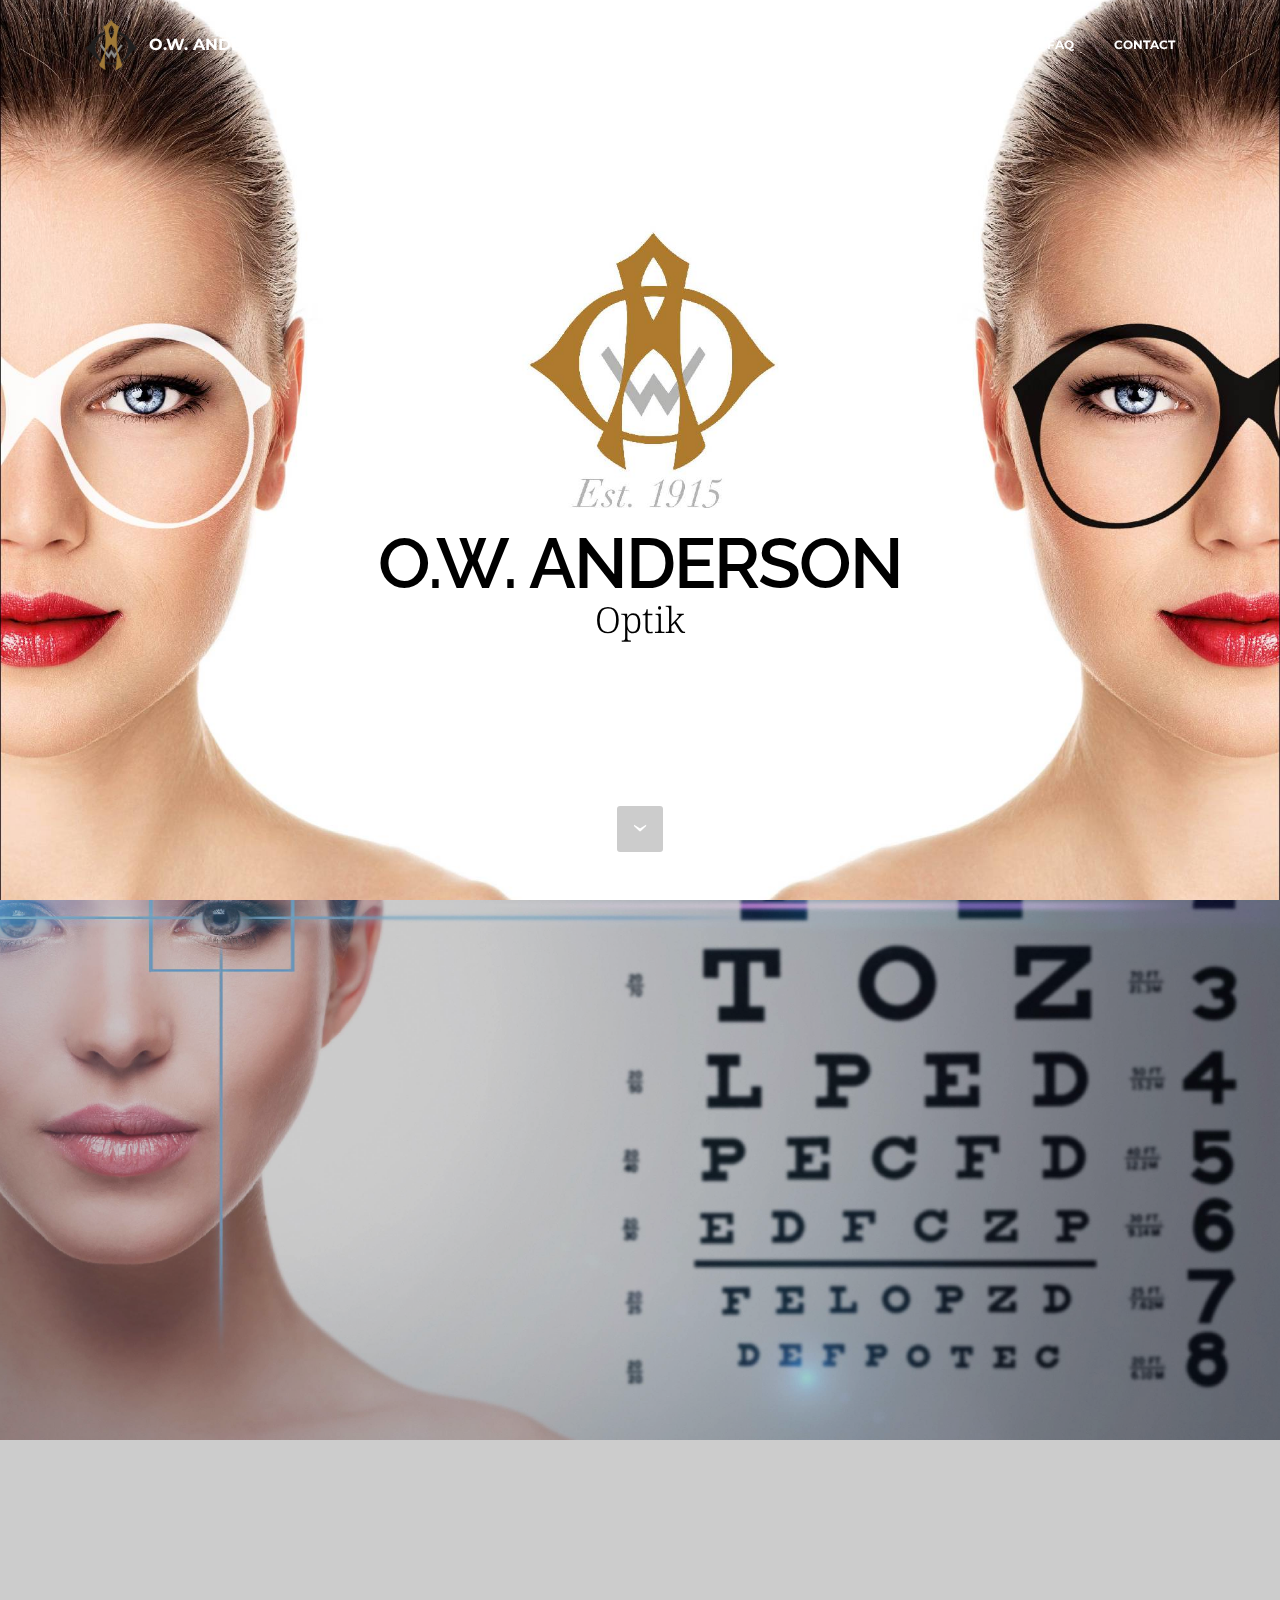
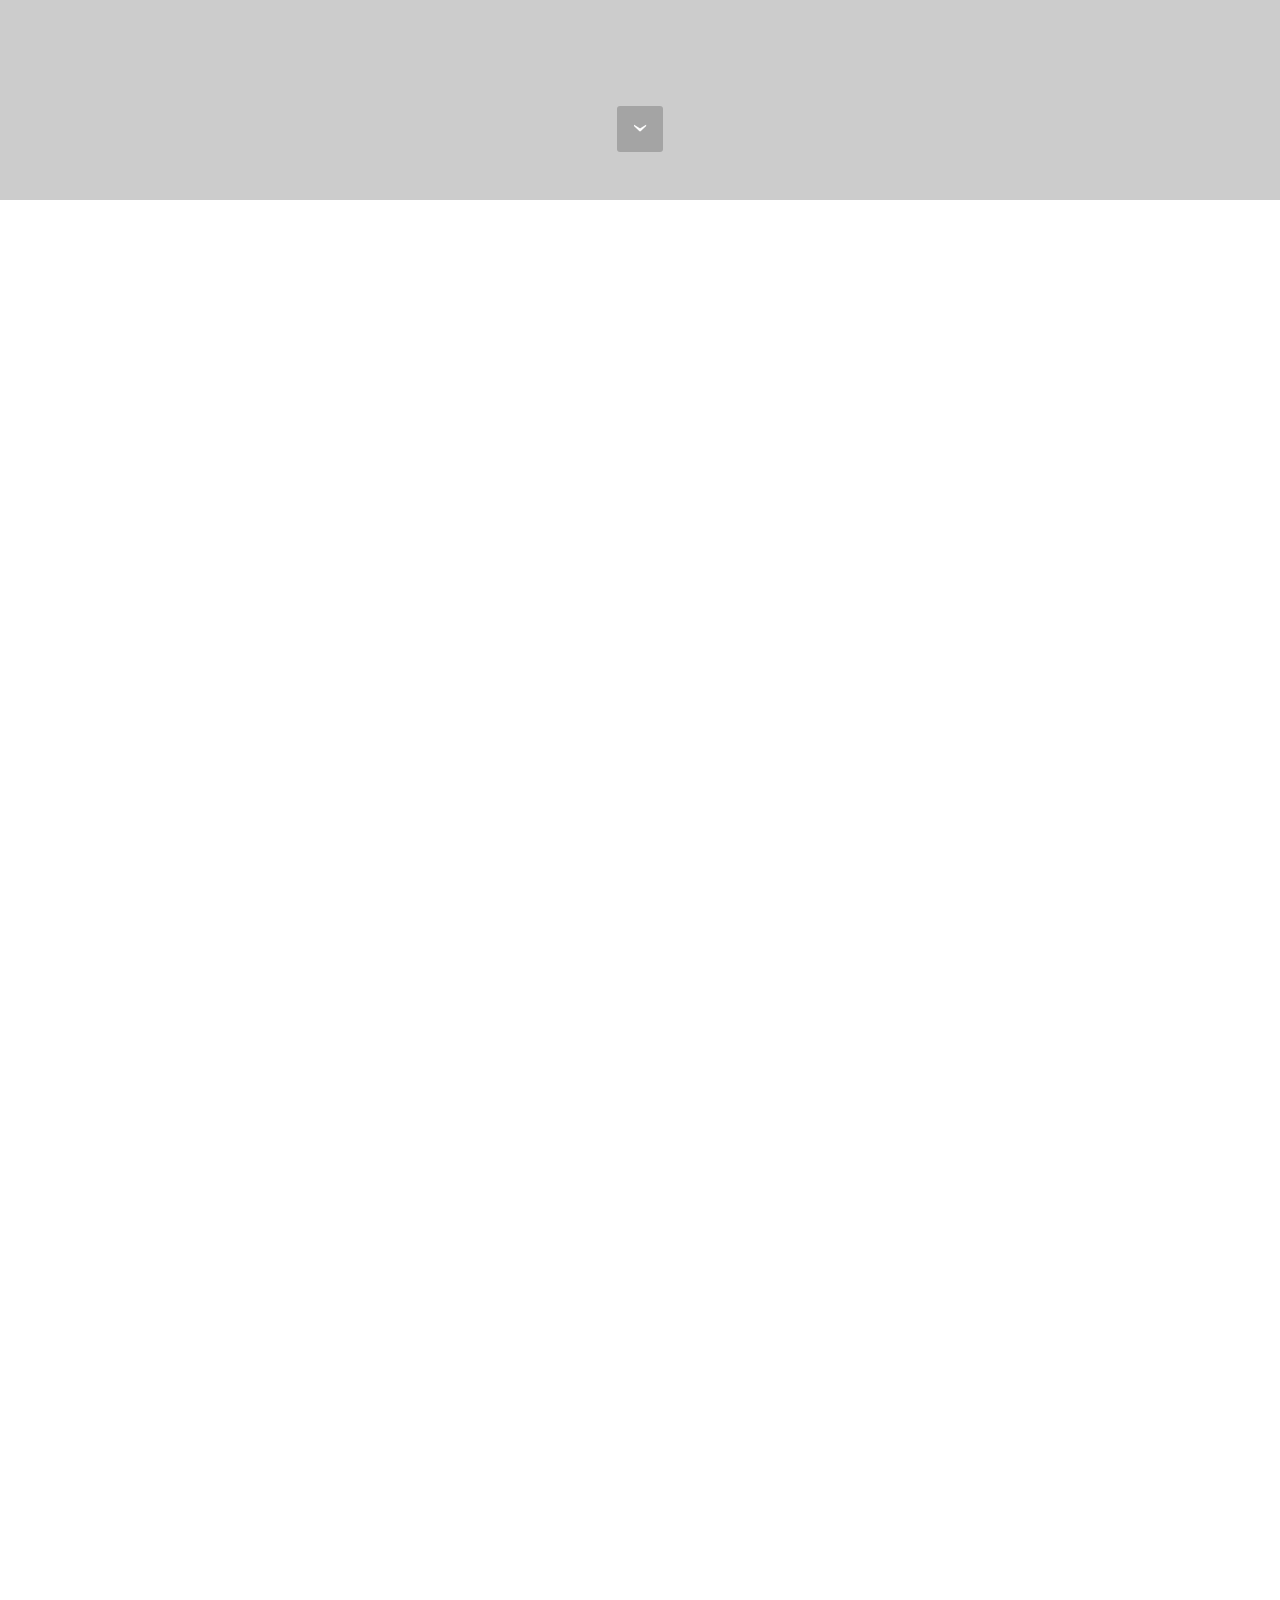
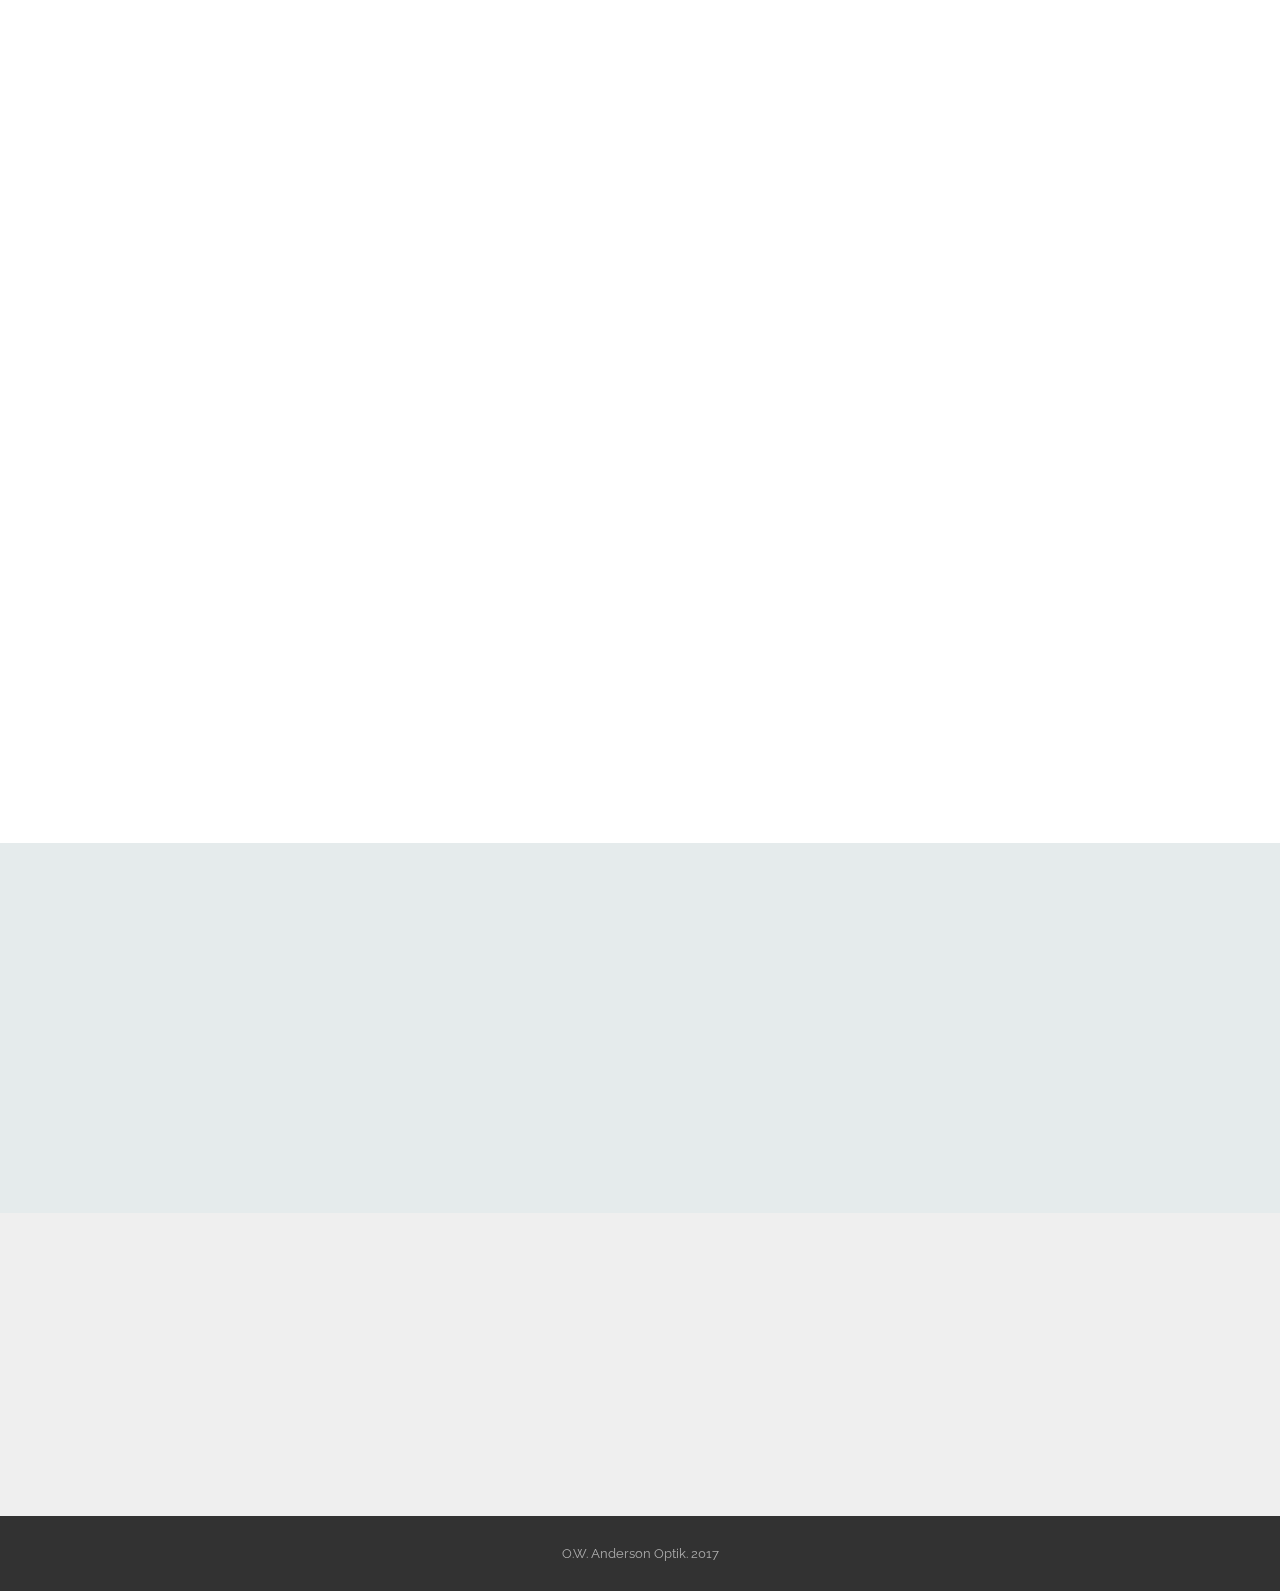
==== index.html @ b097b7ee "create github pages" ====
<!DOCTYPE html>
<html>
<head>
  <!-- Site made with Mobirise Website Builder v3.10.2, https://mobirise.com -->
  <meta charset="UTF-8">
  <meta http-equiv="X-UA-Compatible" content="IE=edge">
  <meta name="generator" content="Mobirise v3.10.2, mobirise.com">
  <meta name="viewport" content="width=device-width, initial-scale=1">
  <link rel="shortcut icon" href="assets/images/ow-backgroundless-132x128-56.png" type="image/x-icon">
  <meta name="description" content="">
  
  <link rel="stylesheet" href="https://fonts.googleapis.com/css?family=Lora:400,700,400italic,700italic&amp;subset=latin">
  <link rel="stylesheet" href="https://fonts.googleapis.com/css?family=Montserrat:400,700">
  <link rel="stylesheet" href="https://fonts.googleapis.com/css?family=Raleway:100,100i,200,200i,300,300i,400,400i,500,500i,600,600i,700,700i,800,800i,900,900i">
  <link rel="stylesheet" href="assets/bootstrap-material-design-font/css/material.css">
  <link rel="stylesheet" href="assets/tether/tether.min.css">
  <link rel="stylesheet" href="assets/bootstrap/css/bootstrap.min.css">
  <link rel="stylesheet" href="assets/animate.css/animate.min.css">
  <link rel="stylesheet" href="assets/dropdown/css/style.css">
  <link rel="stylesheet" href="assets/socicon/css/socicon.min.css">
  <link rel="stylesheet" href="assets/theme/css/style.css">
  <link rel="stylesheet" href="assets/mobirise/css/mbr-additional.css" type="text/css">
  
  
  
</head>
<body>
<section id="ext_menu-0">

    <nav class="navbar navbar-dropdown bg-color transparent navbar-fixed-top">
        <div class="container">

            <div class="mbr-table">
                <div class="mbr-table-cell">

                    <div class="navbar-brand">
                        <a href="https://mobirise.com" class="navbar-logo"><img src="assets/images/ow-backgroundless-132x128-56.png" alt="Mobirise"></a>
                        <a class="navbar-caption" href="https://mobirise.com">O.W. ANDERSON</a>
                    </div>

                </div>
                <div class="mbr-table-cell">

                    <button class="navbar-toggler pull-xs-right hidden-md-up" type="button" data-toggle="collapse" data-target="#exCollapsingNavbar">
                        <div class="hamburger-icon"></div>
                    </button>

                    <ul class="nav-dropdown collapse pull-xs-right nav navbar-nav navbar-toggleable-sm" id="exCollapsingNavbar"><li class="nav-item"><a class="nav-link link" href="https://mobirise.com/">HOME</a></li><li class="nav-item"><a class="nav-link link" href="page1.html">FAQ</a></li><li class="nav-item"><a class="nav-link link" href="https://mobirise.com/">CONTACT</a></li></ul>
                    <button hidden="" class="navbar-toggler navbar-close" type="button" data-toggle="collapse" data-target="#exCollapsingNavbar">
                        <div class="close-icon"></div>
                    </button>

                </div>
            </div>

        </div>
    </nav>

</section>

<section class="engine"><a rel="external" href="https://mobirise.com">bootstrap website creator software download</a></section><section class="mbr-section mbr-section-hero mbr-section-full mbr-section-with-arrow mbr-after-navbar" id="header1-f" style="background-image: url(assets/images/est-squashed-2000x1579-19.jpg);">

    

    <div class="mbr-table-cell">

        <div class="container">
            <div class="row">
                <div class="mbr-section col-md-10 col-md-offset-1 text-xs-center">

                    <h1 class="mbr-section-title display-1"><br><br><br><br>O.W. ANDERSON<br></h1>
                    <p class="mbr-section-lead lead"><span style="font-style: normal;">Optik</span></p>
                    
                </div>
            </div>
        </div>
    </div>

    <div class="mbr-arrow mbr-arrow-floating" aria-hidden="true"><a href="#header1-2"><i class="mbr-arrow-icon"></i></a></div>

</section>

<section class="mbr-section mbr-section-hero mbr-section-full mbr-parallax-background mbr-section-with-arrow" id="header1-2" style="background-image: url(assets/images/adobestock-80814455-squashed-2000x1128-41.png);">

    <div class="mbr-overlay" style="opacity: 0.2; background-color: rgb(0, 0, 0);"></div>

    <div class="mbr-table-cell">

        <div class="container">
            <div class="row">
                <div class="mbr-section col-md-10 col-md-offset-1 text-xs-center">

                    <h1 class="mbr-section-title display-1">INTRODUCTION</h1>
                    <p class="mbr-section-lead lead">INTRO TEXT</p>
                    <div class="mbr-section-btn"><a class="btn btn-lg btn-primary" href="https://mobirise.com">MORE INFO</a> </div>
                </div>
            </div>
        </div>
    </div>

    <div class="mbr-arrow mbr-arrow-floating" aria-hidden="true"><a href="#features3-3"><i class="mbr-arrow-icon"></i></a></div>

</section>

<section class="mbr-cards mbr-section mbr-section-nopadding" id="features3-3" style="background-color: rgb(255, 255, 255);">

    

    <div class="mbr-cards-row row">
        <div class="mbr-cards-col col-xs-12 col-lg-3" style="padding-top: 80px; padding-bottom: 80px;">
            <div class="container">
              <div class="card cart-block">
                  <div class="card-img"><img src="assets/images/adobestock-47382800-squashed-600x396-72.png" class="card-img-top"></div>
                  <div class="card-block">
                    <h4 class="card-title">DESCRIPTION</h4>
                    
                    <p class="card-text">TEXT</p>
                    <div class="card-btn"><a href="https://mobirise.com" class="btn btn-primary">MORE</a></div>
                    </div>
                </div>
            </div>
        </div>
        <div class="mbr-cards-col col-xs-12 col-lg-3" style="padding-top: 80px; padding-bottom: 80px;">
            <div class="container">
                <div class="card cart-block">
                    <div class="card-img"><img src="assets/images/adobestock-10937069-squashed-600x400-46.png" class="card-img-top"></div>
                    <div class="card-block">
                        <h4 class="card-title">DESCRIPTION</h4>
                        
                        <p class="card-text">TEXT</p>
                        <div class="card-btn"><a href="https://mobirise.com" class="btn btn-primary">MORE</a></div>
                    </div>
                </div>
            </div>
        </div>
        <div class="mbr-cards-col col-xs-12 col-lg-3" style="padding-top: 80px; padding-bottom: 80px;">
            <div class="container">
                <div class="card cart-block">
                    <div class="card-img"><img src="assets/images/adobestock-95726290-squashed-600x399-29.png" class="card-img-top"></div>
                    <div class="card-block">
                        <h4 class="card-title">DESCRIPTION</h4>
                        
                        <p class="card-text">TEXT</p>
                        <div class="card-btn"><a href="https://mobirise.com" class="btn btn-primary">MORE</a></div>
                    </div>
                </div>
            </div>
        </div>
        <div class="mbr-cards-col col-xs-12 col-lg-3" style="padding-top: 80px; padding-bottom: 80px;">
            <div class="container">
                <div class="card cart-block">
                    <div class="card-img"><img src="assets/images/adobestock-102065718-squashed-600x400-64.png" class="card-img-top"></div>
                    <div class="card-block">
                        <h4 class="card-title">DESCRIPTION</h4>
                        
                        <p class="card-text">TEXT</p>
                        <div class="card-btn"><a href="https://mobirise.com" class="btn btn-primary">MORE</a></div>
                    </div>
                </div>
            </div>
        </div>
        
        
    </div>
</section>

<section class="mbr-section mbr-section-nopadding mbr-figure--caption-outside-bottom" id="image1-h">
    <div class="mbr-figure">
        <div><img src="assets/images/essilor-header-0000-05b-investisseurs-1400x551-83.jpg"></div>
        <div class="mbr-figure-caption mbr-figure-caption-over">
            <div class="container">Create awesome mobile-friendly websites. No coding and free.</div>
        </div>
    </div>
</section>

<section class="mbr-section" id="content8-4" data-bg-video="https://www.youtube.com/embed/nExLqBEnbi0?rel=0&amp;amp;showinfo=0&amp;autoplay=0&amp;loop=0" style="padding-top: 200px; padding-bottom: 200px;">

    

    <div class="container">
        
        <div class="lead"><p><span style="font-size: 17px; line-height: 25px;"><strong>VÄLKOMMEN IN OCH PROVA BÅGAR</strong></span></p></div>
    </div>

</section>

<section class="mbr-section" id="form1-6" style="background-color: rgb(255, 255, 255); padding-top: 120px; padding-bottom: 120px;">
    
    <div class="mbr-section mbr-section__container mbr-section__container--middle">
        <div class="container">
            <div class="row">
                <div class="col-xs-12 text-xs-center">
                    <h3 class="mbr-section-title display-2">CONTACT FORM</h3>
                    <small class="mbr-section-subtitle">Write your message and we will be back to you soon</small>
                </div>
            </div>
        </div>
    </div>
    <div class="mbr-section mbr-section-nopadding">
        <div class="container">
            <div class="row">
                <div class="col-xs-12 col-lg-10 col-lg-offset-1" data-form-type="formoid">


                    <div data-form-alert="true">
                        <div hidden="" data-form-alert-success="true" class="alert alert-form alert-success text-xs-center">Thanks for filling out form!</div>
                    </div>


                    <form action="https://mobirise.com/" method="post" data-form-title="CONTACT FORM">

                        <input type="hidden" value="CxMc/Mc37jPakqfpeg4ZPRIAvf4Qs12C15nQX72rjg5Dj5lxm2/oNsd198XAlrY43QDaqZ8XUxuUXDTPL0NsEU/2qdB+pzucc18tr0mDwDmIdIEgO68C/UnZ2j2SVZGW" data-form-email="true">

                        <div class="row row-sm-offset">

                            <div class="col-xs-12 col-md-4">
                                <div class="form-group">
                                    <label class="form-control-label" for="form1-6-name">Name<span class="form-asterisk">*</span></label>
                                    <input type="text" class="form-control" name="name" required="" data-form-field="Name" id="form1-6-name">
                                </div>
                            </div>

                            <div class="col-xs-12 col-md-4">
                                <div class="form-group">
                                    <label class="form-control-label" for="form1-6-email">Email<span class="form-asterisk">*</span></label>
                                    <input type="email" class="form-control" name="email" required="" data-form-field="Email" id="form1-6-email">
                                </div>
                            </div>

                            <div class="col-xs-12 col-md-4">
                                <div class="form-group">
                                    <label class="form-control-label" for="form1-6-phone">Phone</label>
                                    <input type="tel" class="form-control" name="phone" data-form-field="Phone" id="form1-6-phone">
                                </div>
                            </div>

                        </div>

                        <div class="form-group">
                            <label class="form-control-label" for="form1-6-message">Message</label>
                            <textarea class="form-control" name="message" rows="7" data-form-field="Message" id="form1-6-message"></textarea>
                        </div>

                        <div><button type="submit" class="btn btn-primary">CONTACT US</button></div>

                    </form>
                </div>
            </div>
        </div>
    </div>
</section>

<section class="mbr-section mbr-section-md-padding mbr-parallax-background" id="social-buttons2-5" style="background-image: url(assets/images/1-2000x1328-1.png); padding-top: 120px; padding-bottom: 120px;">
    <div class="mbr-overlay" style="opacity: 0.2; background-color: rgb(126, 155, 159);">
    </div>
    <div class="container">
        <div class="row">
            <div class="col-md-8 col-md-offset-2 text-xs-center">
                <h3 class="mbr-section-title display-2">FOLLOW US</h3>
                <div> <a class="btn btn-social" title="Facebook" target="_blank" href="https://www.facebook.com/pages/Mobirise/1616226671953247"><i class="socicon socicon-facebook"></i></a>   <a class="btn btn-social" title="Instagram" target="_blank" href="https://instagram.com/mobirise/"><i class="socicon socicon-instagram"></i></a>      </div>
            </div>
        </div>
    </div>
</section>

<section class="mbr-section mbr-section-md-padding mbr-footer footer1" id="contacts1-7" style="background-color: rgb(239, 239, 239); padding-top: 90px; padding-bottom: 90px;">
    
    <div class="container">
        <div class="row">
            <div class="mbr-footer-content col-xs-12 col-md-3">
                <div><img src="assets/images/owa-2-gold-and-silver-128x123-85.png"></div>
            </div>
            <div class="mbr-footer-content col-xs-12 col-md-3">
                <p><strong>Address</strong><br>Ö Boulevarden 44, Kristianstad.<br>www.owaoptik.se</p>
            </div>
            <div class="mbr-footer-content col-xs-12 col-md-3">
                <p><strong>Contacts</strong><br>
Email: info@owaoptik.se<br>
Phone: 044 21 38 49<br></p>
            </div>
            <div class="mbr-footer-content col-xs-12 col-md-3">
                <p></p><p><strong>Links</strong><br>
<a href="www.voltgroup.com.mx">Site made by Volt Group</a><a class="text-primary" href="https://mobirise.com/mobirise-free-mac.zip"></a></p><p></p>
            </div>

        </div>
    </div>
</section>

<footer class="mbr-small-footer mbr-section mbr-section-nopadding" id="footer1-8" style="background-color: rgb(50, 50, 50); padding-top: 1.75rem; padding-bottom: 1.75rem;">
    
    <div class="container">
        <p class="text-xs-center">O.W. Anderson Optik. 2017</p>
    </div>
</footer>


  <script src="assets/web/assets/jquery/jquery.min.js"></script>
  <script src="assets/tether/tether.min.js"></script>
  <script src="assets/bootstrap/js/bootstrap.min.js"></script>
  <script src="assets/smooth-scroll/SmoothScroll.js"></script>
  <script src="assets/viewportChecker/jquery.viewportchecker.js"></script>
  <script src="assets/dropdown/js/script.min.js"></script>
  <script src="assets/touchSwipe/jquery.touchSwipe.min.js"></script>
  <script src="assets/jarallax/jarallax.js"></script>
  <script src="assets/jquery-mb-ytplayer/jquery.mb.YTPlayer.min.js"></script>
  <script src="assets/theme/js/script.js"></script>
  <script src="assets/formoid/formoid.min.js"></script>
  
  
  <input name="animation" type="hidden">
  </body>
</html>
---- assets/bootstrap-material-design-font/css/material.css ----
@font-face {
  font-family: 'Material-Design-Icons';
  src: url('../fonts/Material-Design-Icons.eot?3ocs8m');
  src: url('../fonts/Material-Design-Icons.eot?#iefix3ocs8m') format('embedded-opentype'), url('../fonts/Material-Design-Icons.woff?3ocs8m') format('woff'), url('../fonts/Material-Design-Icons.ttf?3ocs8m') format('truetype'), url('../fonts/Material-Design-Icons.svg?3ocs8m#Material-Design-Icons') format('svg');
  font-weight: normal;
  font-style: normal;
}
[class^="mdi-"],
[class*="mdi-"] {
  speak: none;
  display: inline-block;
  font-style: normal;
  font-variant:normal;
  font-weight:normal;
  /*font-size:24px;*/
  line-height:1;
  font-family:'Material-Design-Icons' !important;
  text-rendering: auto;
  
  -webkit-font-smoothing: antialiased;
  -moz-osx-font-smoothing: grayscale;
  -webkit-transform: translate(0, 0);
      -ms-transform: translate(0, 0);
          transform: translate(0, 0);
}
[class^="mdi-"]:before,
[class*="mdi-"]:before {
  display: inline-block;
  speak: none;
  text-decoration: inherit;
}
[class^="mdi-"].pull-left,
[class*="mdi-"].pull-left {
  margin-right: .3em;
}
[class^="mdi-"].pull-right,
[class*="mdi-"].pull-right {
  margin-left: .3em;
}
[class^="mdi-"].mdi-lg:before,
[class*="mdi-"].mdi-lg:before,
[class^="mdi-"].mdi-lg:after,
[class*="mdi-"].mdi-lg:after {
  font-size: 1.33333333em;
  line-height: 0.75em;
  vertical-align: -15%;
}
[class^="mdi-"].mdi-2x:before,
[class*="mdi-"].mdi-2x:before,
[class^="mdi-"].mdi-2x:after,
[class*="mdi-"].mdi-2x:after {
  font-size: 2em;
}
[class^="mdi-"].mdi-3x:before,
[class*="mdi-"].mdi-3x:before,
[class^="mdi-"].mdi-3x:after,
[class*="mdi-"].mdi-3x:after {
  font-size: 3em;
}
[class^="mdi-"].mdi-4x:before,
[class*="mdi-"].mdi-4x:before,
[class^="mdi-"].mdi-4x:after,
[class*="mdi-"].mdi-4x:after {
  font-size: 4em;
}
[class^="mdi-"].mdi-5x:before,
[class*="mdi-"].mdi-5x:before,
[class^="mdi-"].mdi-5x:after,
[class*="mdi-"].mdi-5x:after {
  font-size: 5em;
}
[class^="mdi-device-signal-cellular-"]:after,
[class^="mdi-device-battery-"]:after,
[class^="mdi-device-battery-charging-"]:after,
[class^="mdi-device-signal-cellular-connected-no-internet-"]:after,
[class^="mdi-device-signal-wifi-"]:after,
[class^="mdi-device-signal-wifi-statusbar-not-connected"]:after,
.mdi-device-network-wifi:after {
  opacity: .3;
  position: absolute;
  left: 0;
  top: 0;
  z-index: 1;
  display: inline-block;
  speak: none;
  text-decoration: inherit;
}
[class^="mdi-device-signal-cellular-"]:after {
  content: "\e758";
}
[class^="mdi-device-battery-"]:after {
  content: "\e735";
}
[class^="mdi-device-battery-charging-"]:after {
  content: "\e733";
}
[class^="mdi-device-signal-cellular-connected-no-internet-"]:after {
  content: "\e75d";
}
[class^="mdi-device-signal-wifi-"]:after,
.mdi-device-network-wifi:after {
  content: "\e765";
}
[class^="mdi-device-signal-wifi-statusbasr-not-connected"]:after {
  content: "\e8f7";
}
.mdi-device-signal-cellular-off:after,
.mdi-device-signal-cellular-null:after,
.mdi-device-signal-cellular-no-sim:after,
.mdi-device-signal-wifi-off:after,
.mdi-device-signal-wifi-4-bar:after,
.mdi-device-signal-cellular-4-bar:after,
.mdi-device-battery-alert:after,
.mdi-device-signal-cellular-connected-no-internet-4-bar:after,
.mdi-device-battery-std:after,
.mdi-device-battery-full .mdi-device-battery-unknown:after {
  content: "";
}
.mdi-fw {
  width: 1.28571429em;
  text-align: center;
}
.mdi-ul {
  padding-left: 0;
  margin-left: 2.14285714em;
  list-style-type: none;
}
.mdi-ul > li {
  position: relative;
}
.mdi-li {
  position: absolute;
  left: -2.14285714em;
  width: 2.14285714em;
  top: 0.14285714em;
  text-align: center;
}
.mdi-li.mdi-lg {
  left: -1.85714286em;
}
.mdi-border {
  padding: .2em .25em .15em;
  border: solid 0.08em #eeeeee;
  border-radius: .1em;
}
.mdi-spin {
  -webkit-animation: mdi-spin 2s infinite linear;
  animation: mdi-spin 2s infinite linear;
  -webkit-transform-origin: 50% 50%;
  -ms-transform-origin: 50% 50%;
      transform-origin: 50% 50%;
}
.mdi-pulse {
  -webkit-animation: mdi-spin 1s steps(8) infinite;
  animation: mdi-spin 1s steps(8) infinite;
  -webkit-transform-origin: 50% 50%;
  -ms-transform-origin: 50% 50%;
      transform-origin: 50% 50%;
}
@-webkit-keyframes mdi-spin {
  0% {
    -webkit-transform: rotate(0deg);
    transform: rotate(0deg);
  }
  100% {
    -webkit-transform: rotate(359deg);
    transform: rotate(359deg);
  }
}
@keyframes mdi-spin {
  0% {
    -webkit-transform: rotate(0deg);
    transform: rotate(0deg);
  }
  100% {
    -webkit-transform: rotate(359deg);
    transform: rotate(359deg);
  }
}
.mdi-rotate-90 {
  filter: progid:DXImageTransform.Microsoft.BasicImage(rotation=1);
  -webkit-transform: rotate(90deg);
  -ms-transform: rotate(90deg);
  transform: rotate(90deg);
}
.mdi-rotate-180 {
  filter: progid:DXImageTransform.Microsoft.BasicImage(rotation=2);
  -webkit-transform: rotate(180deg);
  -ms-transform: rotate(180deg);
  transform: rotate(180deg);
}
.mdi-rotate-270 {
  filter: progid:DXImageTransform.Microsoft.BasicImage(rotation=3);
  -webkit-transform: rotate(270deg);
  -ms-transform: rotate(270deg);
  transform: rotate(270deg);
}
.mdi-flip-horizontal {
  filter: progid:DXImageTransform.Microsoft.BasicImage(rotation=0, mirror=1);
  -webkit-transform: scale(-1, 1);
  -ms-transform: scale(-1, 1);
  transform: scale(-1, 1);
}
.mdi-flip-vertical {
  filter: progid:DXImageTransform.Microsoft.BasicImage(rotation=2, mirror=1);
  -webkit-transform: scale(1, -1);
  -ms-transform: scale(1, -1);
  transform: scale(1, -1);
}
:root .mdi-rotate-90,
:root .mdi-rotate-180,
:root .mdi-rotate-270,
:root .mdi-flip-horizontal,
:root .mdi-flip-vertical {
  -webkit-filter: none;
          filter: none;
}
.mdi-stack {
  position: relative;
  display: inline-block;
  width: 2em;
  height: 2em;
  line-height: 2em;
  vertical-align: middle;
}
.mdi-stack-1x,
.mdi-stack-2x {
  position: absolute;
  left: 0;
  width: 100%;
  text-align: center;
}
.mdi-stack-1x {
  line-height: inherit;
}
.mdi-stack-2x {
  font-size: 2em;
}
.mdi-inverse {
  color: #ffffff;
}
/* Start Icons */
.mdi-action-3d-rotation:before {
  content: "\e600";
}
.mdi-action-accessibility:before {
  content: "\e601";
}
.mdi-action-account-balance-wallet:before {
  content: "\e602";
}
.mdi-action-account-balance:before {
  content: "\e603";
}
.mdi-action-account-box:before {
  content: "\e604";
}
.mdi-action-account-child:before {
  content: "\e605";
}
.mdi-action-account-circle:before {
  content: "\e606";
}
.mdi-action-add-shopping-cart:before {
  content: "\e607";
}
.mdi-action-alarm-add:before {
  content: "\e608";
}
.mdi-action-alarm-off:before {
  content: "\e609";
}
.mdi-action-alarm-on:before {
  content: "\e60a";
}
.mdi-action-alarm:before {
  content: "\e60b";
}
.mdi-action-android:before {
  content: "\e60c";
}
.mdi-action-announcement:before {
  content: "\e60d";
}
.mdi-action-aspect-ratio:before {
  content: "\e60e";
}
.mdi-action-assessment:before {
  content: "\e60f";
}
.mdi-action-assignment-ind:before {
  content: "\e610";
}
.mdi-action-assignment-late:before {
  content: "\e611";
}
.mdi-action-assignment-return:before {
  content: "\e612";
}
.mdi-action-assignment-returned:before {
  content: "\e613";
}
.mdi-action-assignment-turned-in:before {
  content: "\e614";
}
.mdi-action-assignment:before {
  content: "\e615";
}
.mdi-action-autorenew:before {
  content: "\e616";
}
.mdi-action-backup:before {
  content: "\e617";
}
.mdi-action-book:before {
  content: "\e618";
}
.mdi-action-bookmark-outline:before {
  content: "\e619";
}
.mdi-action-bookmark:before {
  content: "\e61a";
}
.mdi-action-bug-report:before {
  content: "\e61b";
}
.mdi-action-cached:before {
  content: "\e61c";
}
.mdi-action-check-circle:before {
  content: "\e61d";
}
.mdi-action-class:before {
  content: "\e61e";
}
.mdi-action-credit-card:before {
  content: "\e61f";
}
.mdi-action-dashboard:before {
  content: "\e620";
}
.mdi-action-delete:before {
  content: "\e621";
}
.mdi-action-description:before {
  content: "\e622";
}
.mdi-action-dns:before {
  content: "\e623";
}
.mdi-action-done-all:before {
  content: "\e624";
}
.mdi-action-done:before {
  content: "\e625";
}
.mdi-action-event:before {
  content: "\e626";
}
.mdi-action-exit-to-app:before {
  content: "\e627";
}
.mdi-action-explore:before {
  content: "\e628";
}
.mdi-action-extension:before {
  content: "\e629";
}
.mdi-action-face-unlock:before {
  content: "\e62a";
}
.mdi-action-favorite-outline:before {
  content: "\e62b";
}
.mdi-action-favorite:before {
  content: "\e62c";
}
.mdi-action-find-in-page:before {
  content: "\e62d";
}
.mdi-action-find-replace:before {
  content: "\e62e";
}
.mdi-action-flip-to-back:before {
  content: "\e62f";
}
.mdi-action-flip-to-front:before {
  content: "\e630";
}
.mdi-action-get-app:before {
  content: "\e631";
}
.mdi-action-grade:before {
  content: "\e632";
}
.mdi-action-group-work:before {
  content: "\e633";
}
.mdi-action-help:before {
  content: "\e634";
}
.mdi-action-highlight-remove:before {
  content: "\e635";
}
.mdi-action-history:before {
  content: "\e636";
}
.mdi-action-home:before {
  content: "\e637";
}
.mdi-action-https:before {
  content: "\e638";
}
.mdi-action-info-outline:before {
  content: "\e639";
}
.mdi-action-info:before {
  content: "\e63a";
}
.mdi-action-input:before {
  content: "\e63b";
}
.mdi-action-invert-colors:before {
  content: "\e63c";
}
.mdi-action-label-outline:before {
  content: "\e63d";
}
.mdi-action-label:before {
  content: "\e63e";
}
.mdi-action-language:before {
  content: "\e63f";
}
.mdi-action-launch:before {
  content: "\e640";
}
.mdi-action-list:before {
  content: "\e641";
}
.mdi-action-lock-open:before {
  content: "\e642";
}
.mdi-action-lock-outline:before {
  content: "\e643";
}
.mdi-action-lock:before {
  content: "\e644";
}
.mdi-action-loyalty:before {
  content: "\e645";
}
.mdi-action-markunread-mailbox:before {
  content: "\e646";
}
.mdi-action-note-add:before {
  content: "\e647";
}
.mdi-action-open-in-browser:before {
  content: "\e648";
}
.mdi-action-open-in-new:before {
  content: "\e649";
}
.mdi-action-open-with:before {
  content: "\e64a";
}
.mdi-action-pageview:before {
  content: "\e64b";
}
.mdi-action-payment:before {
  content: "\e64c";
}
.mdi-action-perm-camera-mic:before {
  content: "\e64d";
}
.mdi-action-perm-contact-cal:before {
  content: "\e64e";
}
.mdi-action-perm-data-setting:before {
  content: "\e64f";
}
.mdi-action-perm-device-info:before {
  content: "\e650";
}
.mdi-action-perm-identity:before {
  content: "\e651";
}
.mdi-action-perm-media:before {
  content: "\e652";
}
.mdi-action-perm-phone-msg:before {
  content: "\e653";
}
.mdi-action-perm-scan-wifi:before {
  content: "\e654";
}
.mdi-action-picture-in-picture:before {
  content: "\e655";
}
.mdi-action-polymer:before {
  content: "\e656";
}
.mdi-action-print:before {
  content: "\e657";
}
.mdi-action-query-builder:before {
  content: "\e658";
}
.mdi-action-question-answer:before {
  content: "\e659";
}
.mdi-action-receipt:before {
  content: "\e65a";
}
.mdi-action-redeem:before {
  content: "\e65b";
}
.mdi-action-reorder:before {
  content: "\e65c";
}
.mdi-action-report-problem:before {
  content: "\e65d";
}
.mdi-action-restore:before {
  content: "\e65e";
}
.mdi-action-room:before {
  content: "\e65f";
}
.mdi-action-schedule:before {
  content: "\e660";
}
.mdi-action-search:before {
  content: "\e661";
}
.mdi-action-settings-applications:before {
  content: "\e662";
}
.mdi-action-settings-backup-restore:before {
  content: "\e663";
}
.mdi-action-settings-bluetooth:before {
  content: "\e664";
}
.mdi-action-settings-cell:before {
  content: "\e665";
}
.mdi-action-settings-display:before {
  content: "\e666";
}
.mdi-action-settings-ethernet:before {
  content: "\e667";
}
.mdi-action-settings-input-antenna:before {
  content: "\e668";
}
.mdi-action-settings-input-component:before {
  content: "\e669";
}
.mdi-action-settings-input-composite:before {
  content: "\e66a";
}
.mdi-action-settings-input-hdmi:before {
  content: "\e66b";
}
.mdi-action-settings-input-svideo:before {
  content: "\e66c";
}
.mdi-action-settings-overscan:before {
  content: "\e66d";
}
.mdi-action-settings-phone:before {
  content: "\e66e";
}
.mdi-action-settings-power:before {
  content: "\e66f";
}
.mdi-action-settings-remote:before {
  content: "\e670";
}
.mdi-action-settings-voice:before {
  content: "\e671";
}
.mdi-action-settings:before {
  content: "\e672";
}
.mdi-action-shop-two:before {
  content: "\e673";
}
.mdi-action-shop:before {
  content: "\e674";
}
.mdi-action-shopping-basket:before {
  content: "\e675";
}
.mdi-action-shopping-cart:before {
  content: "\e676";
}
.mdi-action-speaker-notes:before {
  content: "\e677";
}
.mdi-action-spellcheck:before {
  content: "\e678";
}
.mdi-action-star-rate:before {
  content: "\e679";
}
.mdi-action-stars:before {
  content: "\e67a";
}
.mdi-action-store:before {
  content: "\e67b";
}
.mdi-action-subject:before {
  content: "\e67c";
}
.mdi-action-supervisor-account:before {
  content: "\e67d";
}
.mdi-action-swap-horiz:before {
  content: "\e67e";
}
.mdi-action-swap-vert-circle:before {
  content: "\e67f";
}
.mdi-action-swap-vert:before {
  content: "\e680";
}
.mdi-action-system-update-tv:before {
  content: "\e681";
}
.mdi-action-tab-unselected:before {
  content: "\e682";
}
.mdi-action-tab:before {
  content: "\e683";
}
.mdi-action-theaters:before {
  content: "\e684";
}
.mdi-action-thumb-down:before {
  content: "\e685";
}
.mdi-action-thumb-up:before {
  content: "\e686";
}
.mdi-action-thumbs-up-down:before {
  content: "\e687";
}
.mdi-action-toc:before {
  content: "\e688";
}
.mdi-action-today:before {
  content: "\e689";
}
.mdi-action-track-changes:before {
  content: "\e68a";
}
.mdi-action-translate:before {
  content: "\e68b";
}
.mdi-action-trending-down:before {
  content: "\e68c";
}
.mdi-action-trending-neutral:before {
  content: "\e68d";
}
.mdi-action-trending-up:before {
  content: "\e68e";
}
.mdi-action-turned-in-not:before {
  content: "\e68f";
}
.mdi-action-turned-in:before {
  content: "\e690";
}
.mdi-action-verified-user:before {
  content: "\e691";
}
.mdi-action-view-agenda:before {
  content: "\e692";
}
.mdi-action-view-array:before {
  content: "\e693";
}
.mdi-action-view-carousel:before {
  content: "\e694";
}
.mdi-action-view-column:before {
  content: "\e695";
}
.mdi-action-view-day:before {
  content: "\e696";
}
.mdi-action-view-headline:before {
  content: "\e697";
}
.mdi-action-view-list:before {
  content: "\e698";
}
.mdi-action-view-module:before {
  content: "\e699";
}
.mdi-action-view-quilt:before {
  content: "\e69a";
}
.mdi-action-view-stream:before {
  content: "\e69b";
}
.mdi-action-view-week:before {
  content: "\e69c";
}
.mdi-action-visibility-off:before {
  content: "\e69d";
}
.mdi-action-visibility:before {
  content: "\e69e";
}
.mdi-action-wallet-giftcard:before {
  content: "\e69f";
}
.mdi-action-wallet-membership:before {
  content: "\e6a0";
}
.mdi-action-wallet-travel:before {
  content: "\e6a1";
}
.mdi-action-work:before {
  content: "\e6a2";
}
.mdi-alert-error:before {
  content: "\e6a3";
}
.mdi-alert-warning:before {
  content: "\e6a4";
}
.mdi-av-album:before {
  content: "\e6a5";
}
.mdi-av-closed-caption:before {
  content: "\e6a6";
}
.mdi-av-equalizer:before {
  content: "\e6a7";
}
.mdi-av-explicit:before {
  content: "\e6a8";
}
.mdi-av-fast-forward:before {
  content: "\e6a9";
}
.mdi-av-fast-rewind:before {
  content: "\e6aa";
}
.mdi-av-games:before {
  content: "\e6ab";
}
.mdi-av-hearing:before {
  content: "\e6ac";
}
.mdi-av-high-quality:before {
  content: "\e6ad";
}
.mdi-av-loop:before {
  content: "\e6ae";
}
.mdi-av-mic-none:before {
  content: "\e6af";
}
.mdi-av-mic-off:before {
  content: "\e6b0";
}
.mdi-av-mic:before {
  content: "\e6b1";
}
.mdi-av-movie:before {
  content: "\e6b2";
}
.mdi-av-my-library-add:before {
  content: "\e6b3";
}
.mdi-av-my-library-books:before {
  content: "\e6b4";
}
.mdi-av-my-library-music:before {
  content: "\e6b5";
}
.mdi-av-new-releases:before {
  content: "\e6b6";
}
.mdi-av-not-interested:before {
  content: "\e6b7";
}
.mdi-av-pause-circle-fill:before {
  content: "\e6b8";
}
.mdi-av-pause-circle-outline:before {
  content: "\e6b9";
}
.mdi-av-pause:before {
  content: "\e6ba";
}
.mdi-av-play-arrow:before {
  content: "\e6bb";
}
.mdi-av-play-circle-fill:before {
  content: "\e6bc";
}
.mdi-av-play-circle-outline:before {
  content: "\e6bd";
}
.mdi-av-play-shopping-bag:before {
  content: "\e6be";
}
.mdi-av-playlist-add:before {
  content: "\e6bf";
}
.mdi-av-queue-music:before {
  content: "\e6c0";
}
.mdi-av-queue:before {
  content: "\e6c1";
}
.mdi-av-radio:before {
  content: "\e6c2";
}
.mdi-av-recent-actors:before {
  content: "\e6c3";
}
.mdi-av-repeat-one:before {
  content: "\e6c4";
}
.mdi-av-repeat:before {
  content: "\e6c5";
}
.mdi-av-replay:before {
  content: "\e6c6";
}
.mdi-av-shuffle:before {
  content: "\e6c7";
}
.mdi-av-skip-next:before {
  content: "\e6c8";
}
.mdi-av-skip-previous:before {
  content: "\e6c9";
}
.mdi-av-snooze:before {
  content: "\e6ca";
}
.mdi-av-stop:before {
  content: "\e6cb";
}
.mdi-av-subtitles:before {
  content: "\e6cc";
}
.mdi-av-surround-sound:before {
  content: "\e6cd";
}
.mdi-av-timer:before {
  content: "\e6ce";
}
.mdi-av-video-collection:before {
  content: "\e6cf";
}
.mdi-av-videocam-off:before {
  content: "\e6d0";
}
.mdi-av-videocam:before {
  content: "\e6d1";
}
.mdi-av-volume-down:before {
  content: "\e6d2";
}
.mdi-av-volume-mute:before {
  content: "\e6d3";
}
.mdi-av-volume-off:before {
  content: "\e6d4";
}
.mdi-av-volume-up:before {
  content: "\e6d5";
}
.mdi-av-web:before {
  content: "\e6d6";
}
.mdi-communication-business:before {
  content: "\e6d7";
}
.mdi-communication-call-end:before {
  content: "\e6d8";
}
.mdi-communication-call-made:before {
  content: "\e6d9";
}
.mdi-communication-call-merge:before {
  content: "\e6da";
}
.mdi-communication-call-missed:before {
  content: "\e6db";
}
.mdi-communication-call-received:before {
  content: "\e6dc";
}
.mdi-communication-call-split:before {
  content: "\e6dd";
}
.mdi-communication-call:before {
  content: "\e6de";
}
.mdi-communication-chat:before {
  content: "\e6df";
}
.mdi-communication-clear-all:before {
  content: "\e6e0";
}
.mdi-communication-comment:before {
  content: "\e6e1";
}
.mdi-communication-contacts:before {
  content: "\e6e2";
}
.mdi-communication-dialer-sip:before {
  content: "\e6e3";
}
.mdi-communication-dialpad:before {
  content: "\e6e4";
}
.mdi-communication-dnd-on:before {
  content: "\e6e5";
}
.mdi-communication-email:before {
  content: "\e6e6";
}
.mdi-communication-forum:before {
  content: "\e6e7";
}
.mdi-communication-import-export:before {
  content: "\e6e8";
}
.mdi-communication-invert-colors-off:before {
  content: "\e6e9";
}
.mdi-communication-invert-colors-on:before {
  content: "\e6ea";
}
.mdi-communication-live-help:before {
  content: "\e6eb";
}
.mdi-communication-location-off:before {
  content: "\e6ec";
}
.mdi-communication-location-on:before {
  content: "\e6ed";
}
.mdi-communication-message:before {
  content: "\e6ee";
}
.mdi-communication-messenger:before {
  content: "\e6ef";
}
.mdi-communication-no-sim:before {
  content: "\e6f0";
}
.mdi-communication-phone:before {
  content: "\e6f1";
}
.mdi-communication-portable-wifi-off:before {
  content: "\e6f2";
}
.mdi-communication-quick-contacts-dialer:before {
  content: "\e6f3";
}
.mdi-communication-quick-contacts-mail:before {
  content: "\e6f4";
}
.mdi-communication-ring-volume:before {
  content: "\e6f5";
}
.mdi-communication-stay-current-landscape:before {
  content: "\e6f6";
}
.mdi-communication-stay-current-portrait:before {
  content: "\e6f7";
}
.mdi-communication-stay-primary-landscape:before {
  content: "\e6f8";
}
.mdi-communication-stay-primary-portrait:before {
  content: "\e6f9";
}
.mdi-communication-swap-calls:before {
  content: "\e6fa";
}
.mdi-communication-textsms:before {
  content: "\e6fb";
}
.mdi-communication-voicemail:before {
  content: "\e6fc";
}
.mdi-communication-vpn-key:before {
  content: "\e6fd";
}
.mdi-content-add-box:before {
  content: "\e6fe";
}
.mdi-content-add-circle-outline:before {
  content: "\e6ff";
}
.mdi-content-add-circle:before {
  content: "\e700";
}
.mdi-content-add:before {
  content: "\e701";
}
.mdi-content-archive:before {
  content: "\e702";
}
.mdi-content-backspace:before {
  content: "\e703";
}
.mdi-content-block:before {
  content: "\e704";
}
.mdi-content-clear:before {
  content: "\e705";
}
.mdi-content-content-copy:before {
  content: "\e706";
}
.mdi-content-content-cut:before {
  content: "\e707";
}
.mdi-content-content-paste:before {
  content: "\e708";
}
.mdi-content-create:before {
  content: "\e709";
}
.mdi-content-drafts:before {
  content: "\e70a";
}
.mdi-content-filter-list:before {
  content: "\e70b";
}
.mdi-content-flag:before {
  content: "\e70c";
}
.mdi-content-forward:before {
  content: "\e70d";
}
.mdi-content-gesture:before {
  content: "\e70e";
}
.mdi-content-inbox:before {
  content: "\e70f";
}
.mdi-content-link:before {
  content: "\e710";
}
.mdi-content-mail:before {
  content: "\e711";
}
.mdi-content-markunread:before {
  content: "\e712";
}
.mdi-content-redo:before {
  content: "\e713";
}
.mdi-content-remove-circle-outline:before {
  content: "\e714";
}
.mdi-content-remove-circle:before {
  content: "\e715";
}
.mdi-content-remove:before {
  content: "\e716";
}
.mdi-content-reply-all:before {
  content: "\e717";
}
.mdi-content-reply:before {
  content: "\e718";
}
.mdi-content-report:before {
  content: "\e719";
}
.mdi-content-save:before {
  content: "\e71a";
}
.mdi-content-select-all:before {
  content: "\e71b";
}
.mdi-content-send:before {
  content: "\e71c";
}
.mdi-content-sort:before {
  content: "\e71d";
}
.mdi-content-text-format:before {
  content: "\e71e";
}
.mdi-content-undo:before {
  content: "\e71f";
}
.mdi-editor-attach-file:before {
  content: "\e776";
}
.mdi-editor-attach-money:before {
  content: "\e777";
}
.mdi-editor-border-all:before {
  content: "\e778";
}
.mdi-editor-border-bottom:before {
  content: "\e779";
}
.mdi-editor-border-clear:before {
  content: "\e77a";
}
.mdi-editor-border-color:before {
  content: "\e77b";
}
.mdi-editor-border-horizontal:before {
  content: "\e77c";
}
.mdi-editor-border-inner:before {
  content: "\e77d";
}
.mdi-editor-border-left:before {
  content: "\e77e";
}
.mdi-editor-border-outer:before {
  content: "\e77f";
}
.mdi-editor-border-right:before {
  content: "\e780";
}
.mdi-editor-border-style:before {
  content: "\e781";
}
.mdi-editor-border-top:before {
  content: "\e782";
}
.mdi-editor-border-vertical:before {
  content: "\e783";
}
.mdi-editor-format-align-center:before {
  content: "\e784";
}
.mdi-editor-format-align-justify:before {
  content: "\e785";
}
.mdi-editor-format-align-left:before {
  content: "\e786";
}
.mdi-editor-format-align-right:before {
  content: "\e787";
}
.mdi-editor-format-bold:before {
  content: "\e788";
}
.mdi-editor-format-clear:before {
  content: "\e789";
}
.mdi-editor-format-color-fill:before {
  content: "\e78a";
}
.mdi-editor-format-color-reset:before {
  content: "\e78b";
}
.mdi-editor-format-color-text:before {
  content: "\e78c";
}
.mdi-editor-format-indent-decrease:before {
  content: "\e78d";
}
.mdi-editor-format-indent-increase:before {
  content: "\e78e";
}
.mdi-editor-format-italic:before {
  content: "\e78f";
}
.mdi-editor-format-line-spacing:before {
  content: "\e790";
}
.mdi-editor-format-list-bulleted:before {
  content: "\e791";
}
.mdi-editor-format-list-numbered:before {
  content: "\e792";
}
.mdi-editor-format-paint:before {
  content: "\e793";
}
.mdi-editor-format-quote:before {
  content: "\e794";
}
.mdi-editor-format-size:before {
  content: "\e795";
}
.mdi-editor-format-strikethrough:before {
  content: "\e796";
}
.mdi-editor-format-textdirection-l-to-r:before {
  content: "\e797";
}
.mdi-editor-format-textdirection-r-to-l:before {
  content: "\e798";
}
.mdi-editor-format-underline:before {
  content: "\e799";
}
.mdi-editor-functions:before {
  content: "\e79a";
}
.mdi-editor-insert-chart:before {
  content: "\e79b";
}
.mdi-editor-insert-comment:before {
  content: "\e79c";
}
.mdi-editor-insert-drive-file:before {
  content: "\e79d";
}
.mdi-editor-insert-emoticon:before {
  content: "\e79e";
}
.mdi-editor-insert-invitation:before {
  content: "\e79f";
}
.mdi-editor-insert-link:before {
  content: "\e7a0";
}
.mdi-editor-insert-photo:before {
  content: "\e7a1";
}
.mdi-editor-merge-type:before {
  content: "\e7a2";
}
.mdi-editor-mode-comment:before {
  content: "\e7a3";
}
.mdi-editor-mode-edit:before {
  content: "\e7a4";
}
.mdi-editor-publish:before {
  content: "\e7a5";
}
.mdi-editor-vertical-align-bottom:before {
  content: "\e7a6";
}
.mdi-editor-vertical-align-center:before {
  content: "\e7a7";
}
.mdi-editor-vertical-align-top:before {
  content: "\e7a8";
}
.mdi-editor-wrap-text:before {
  content: "\e7a9";
}
.mdi-file-attachment:before {
  content: "\e7aa";
}
.mdi-file-cloud-circle:before {
  content: "\e7ab";
}
.mdi-file-cloud-done:before {
  content: "\e7ac";
}
.mdi-file-cloud-download:before {
  content: "\e7ad";
}
.mdi-file-cloud-off:before {
  content: "\e7ae";
}
.mdi-file-cloud-queue:before {
  content: "\e7af";
}
.mdi-file-cloud-upload:before {
  content: "\e7b0";
}
.mdi-file-cloud:before {
  content: "\e7b1";
}
.mdi-file-file-download:before {
  content: "\e7b2";
}
.mdi-file-file-upload:before {
  content: "\e7b3";
}
.mdi-file-folder-open:before {
  content: "\e7b4";
}
.mdi-file-folder-shared:before {
  content: "\e7b5";
}
.mdi-file-folder:before {
  content: "\e7b6";
}
.mdi-device-access-alarm:before {
  content: "\e720";
}
.mdi-device-access-alarms:before {
  content: "\e721";
}
.mdi-device-access-time:before {
  content: "\e722";
}
.mdi-device-add-alarm:before {
  content: "\e723";
}
.mdi-device-airplanemode-off:before {
  content: "\e724";
}
.mdi-device-airplanemode-on:before {
  content: "\e725";
}
.mdi-device-battery-20:before {
  content: "\e726";
}
.mdi-device-battery-30:before {
  content: "\e727";
}
.mdi-device-battery-50:before {
  content: "\e728";
}
.mdi-device-battery-60:before {
  content: "\e729";
}
.mdi-device-battery-80:before {
  content: "\e72a";
}
.mdi-device-battery-90:before {
  content: "\e72b";
}
.mdi-device-battery-alert:before {
  content: "\e72c";
}
.mdi-device-battery-charging-20:before {
  content: "\e72d";
}
.mdi-device-battery-charging-30:before {
  content: "\e72e";
}
.mdi-device-battery-charging-50:before {
  content: "\e72f";
}
.mdi-device-battery-charging-60:before {
  content: "\e730";
}
.mdi-device-battery-charging-80:before {
  content: "\e731";
}
.mdi-device-battery-charging-90:before {
  content: "\e732";
}
.mdi-device-battery-charging-full:before {
  content: "\e733";
}
.mdi-device-battery-full:before {
  content: "\e734";
}
.mdi-device-battery-std:before {
  content: "\e735";
}
.mdi-device-battery-unknown:before {
  content: "\e736";
}
.mdi-device-bluetooth-connected:before {
  content: "\e737";
}
.mdi-device-bluetooth-disabled:before {
  content: "\e738";
}
.mdi-device-bluetooth-searching:before {
  content: "\e739";
}
.mdi-device-bluetooth:before {
  content: "\e73a";
}
.mdi-device-brightness-auto:before {
  content: "\e73b";
}
.mdi-device-brightness-high:before {
  content: "\e73c";
}
.mdi-device-brightness-low:before {
  content: "\e73d";
}
.mdi-device-brightness-medium:before {
  content: "\e73e";
}
.mdi-device-data-usage:before {
  content: "\e73f";
}
.mdi-device-developer-mode:before {
  content: "\e740";
}
.mdi-device-devices:before {
  content: "\e741";
}
.mdi-device-dvr:before {
  content: "\e742";
}
.mdi-device-gps-fixed:before {
  content: "\e743";
}
.mdi-device-gps-not-fixed:before {
  content: "\e744";
}
.mdi-device-gps-off:before {
  content: "\e745";
}
.mdi-device-location-disabled:before {
  content: "\e746";
}
.mdi-device-location-searching:before {
  content: "\e747";
}
.mdi-device-multitrack-audio:before {
  content: "\e748";
}
.mdi-device-network-cell:before {
  content: "\e749";
}
.mdi-device-network-wifi:before {
  content: "\e74a";
}
.mdi-device-nfc:before {
  content: "\e74b";
}
.mdi-device-now-wallpaper:before {
  content: "\e74c";
}
.mdi-device-now-widgets:before {
  content: "\e74d";
}
.mdi-device-screen-lock-landscape:before {
  content: "\e74e";
}
.mdi-device-screen-lock-portrait:before {
  content: "\e74f";
}
.mdi-device-screen-lock-rotation:before {
  content: "\e750";
}
.mdi-device-screen-rotation:before {
  content: "\e751";
}
.mdi-device-sd-storage:before {
  content: "\e752";
}
.mdi-device-settings-system-daydream:before {
  content: "\e753";
}
.mdi-device-signal-cellular-0-bar:before {
  content: "\e754";
}
.mdi-device-signal-cellular-1-bar:before {
  content: "\e755";
}
.mdi-device-signal-cellular-2-bar:before {
  content: "\e756";
}
.mdi-device-signal-cellular-3-bar:before {
  content: "\e757";
}
.mdi-device-signal-cellular-4-bar:before {
  content: "\e758";
}
.mdi-signal-wifi-statusbar-connected-no-internet-after:before {
  content: "\e8f6";
}
.mdi-device-signal-cellular-connected-no-internet-0-bar:before {
  content: "\e759";
}
.mdi-device-signal-cellular-connected-no-internet-1-bar:before {
  content: "\e75a";
}
.mdi-device-signal-cellular-connected-no-internet-2-bar:before {
  content: "\e75b";
}
.mdi-device-signal-cellular-connected-no-internet-3-bar:before {
  content: "\e75c";
}
.mdi-device-signal-cellular-connected-no-internet-4-bar:before {
  content: "\e75d";
}
.mdi-device-signal-cellular-no-sim:before {
  content: "\e75e";
}
.mdi-device-signal-cellular-null:before {
  content: "\e75f";
}
.mdi-device-signal-cellular-off:before {
  content: "\e760";
}
.mdi-device-signal-wifi-0-bar:before {
  content: "\e761";
}
.mdi-device-signal-wifi-1-bar:before {
  content: "\e762";
}
.mdi-device-signal-wifi-2-bar:before {
  content: "\e763";
}
.mdi-device-signal-wifi-3-bar:before {
  content: "\e764";
}
.mdi-device-signal-wifi-4-bar:before {
  content: "\e765";
}
.mdi-device-signal-wifi-off:before {
  content: "\e766";
}
.mdi-device-signal-wifi-statusbar-1-bar:before {
  content: "\e767";
}
.mdi-device-signal-wifi-statusbar-2-bar:before {
  content: "\e768";
}
.mdi-device-signal-wifi-statusbar-3-bar:before {
  content: "\e769";
}
.mdi-device-signal-wifi-statusbar-4-bar:before {
  content: "\e76a";
}
.mdi-device-signal-wifi-statusbar-connected-no-internet-:before {
  content: "\e76b";
}
.mdi-device-signal-wifi-statusbar-connected-no-internet:before {
  content: "\e76f";
}
.mdi-device-signal-wifi-statusbar-connected-no-internet-2:before {
  content: "\e76c";
}
.mdi-device-signal-wifi-statusbar-connected-no-internet-3:before {
  content: "\e76d";
}
.mdi-device-signal-wifi-statusbar-connected-no-internet-4:before {
  content: "\e76e";
}
.mdi-signal-wifi-statusbar-not-connected-after:before {
  content: "\e8f7";
}
.mdi-device-signal-wifi-statusbar-not-connected:before {
  content: "\e770";
}
.mdi-device-signal-wifi-statusbar-null:before {
  content: "\e771";
}
.mdi-device-storage:before {
  content: "\e772";
}
.mdi-device-usb:before {
  content: "\e773";
}
.mdi-device-wifi-lock:before {
  content: "\e774";
}
.mdi-device-wifi-tethering:before {
  content: "\e775";
}
.mdi-hardware-cast-connected:before {
  content: "\e7b7";
}
.mdi-hardware-cast:before {
  content: "\e7b8";
}
.mdi-hardware-computer:before {
  content: "\e7b9";
}
.mdi-hardware-desktop-mac:before {
  content: "\e7ba";
}
.mdi-hardware-desktop-windows:before {
  content: "\e7bb";
}
.mdi-hardware-dock:before {
  content: "\e7bc";
}
.mdi-hardware-gamepad:before {
  content: "\e7bd";
}
.mdi-hardware-headset-mic:before {
  content: "\e7be";
}
.mdi-hardware-headset:before {
  content: "\e7bf";
}
.mdi-hardware-keyboard-alt:before {
  content: "\e7c0";
}
.mdi-hardware-keyboard-arrow-down:before {
  content: "\e7c1";
}
.mdi-hardware-keyboard-arrow-left:before {
  content: "\e7c2";
}
.mdi-hardware-keyboard-arrow-right:before {
  content: "\e7c3";
}
.mdi-hardware-keyboard-arrow-up:before {
  content: "\e7c4";
}
.mdi-hardware-keyboard-backspace:before {
  content: "\e7c5";
}
.mdi-hardware-keyboard-capslock:before {
  content: "\e7c6";
}
.mdi-hardware-keyboard-control:before {
  content: "\e7c7";
}
.mdi-hardware-keyboard-hide:before {
  content: "\e7c8";
}
.mdi-hardware-keyboard-return:before {
  content: "\e7c9";
}
.mdi-hardware-keyboard-tab:before {
  content: "\e7ca";
}
.mdi-hardware-keyboard-voice:before {
  content: "\e7cb";
}
.mdi-hardware-keyboard:before {
  content: "\e7cc";
}
.mdi-hardware-laptop-chromebook:before {
  content: "\e7cd";
}
.mdi-hardware-laptop-mac:before {
  content: "\e7ce";
}
.mdi-hardware-laptop-windows:before {
  content: "\e7cf";
}
.mdi-hardware-laptop:before {
  content: "\e7d0";
}
.mdi-hardware-memory:before {
  content: "\e7d1";
}
.mdi-hardware-mouse:before {
  content: "\e7d2";
}
.mdi-hardware-phone-android:before {
  content: "\e7d3";
}
.mdi-hardware-phone-iphone:before {
  content: "\e7d4";
}
.mdi-hardware-phonelink-off:before {
  content: "\e7d5";
}
.mdi-hardware-phonelink:before {
  content: "\e7d6";
}
.mdi-hardware-security:before {
  content: "\e7d7";
}
.mdi-hardware-sim-card:before {
  content: "\e7d8";
}
.mdi-hardware-smartphone:before {
  content: "\e7d9";
}
.mdi-hardware-speaker:before {
  content: "\e7da";
}
.mdi-hardware-tablet-android:before {
  content: "\e7db";
}
.mdi-hardware-tablet-mac:before {
  content: "\e7dc";
}
.mdi-hardware-tablet:before {
  content: "\e7dd";
}
.mdi-hardware-tv:before {
  content: "\e7de";
}
.mdi-hardware-watch:before {
  content: "\e7df";
}
.mdi-image-add-to-photos:before {
  content: "\e7e0";
}
.mdi-image-adjust:before {
  content: "\e7e1";
}
.mdi-image-assistant-photo:before {
  content: "\e7e2";
}
.mdi-image-audiotrack:before {
  content: "\e7e3";
}
.mdi-image-blur-circular:before {
  content: "\e7e4";
}
.mdi-image-blur-linear:before {
  content: "\e7e5";
}
.mdi-image-blur-off:before {
  content: "\e7e6";
}
.mdi-image-blur-on:before {
  content: "\e7e7";
}
.mdi-image-brightness-1:before {
  content: "\e7e8";
}
.mdi-image-brightness-2:before {
  content: "\e7e9";
}
.mdi-image-brightness-3:before {
  content: "\e7ea";
}
.mdi-image-brightness-4:before {
  content: "\e7eb";
}
.mdi-image-brightness-5:before {
  content: "\e7ec";
}
.mdi-image-brightness-6:before {
  content: "\e7ed";
}
.mdi-image-brightness-7:before {
  content: "\e7ee";
}
.mdi-image-brush:before {
  content: "\e7ef";
}
.mdi-image-camera-alt:before {
  content: "\e7f0";
}
.mdi-image-camera-front:before {
  content: "\e7f1";
}
.mdi-image-camera-rear:before {
  content: "\e7f2";
}
.mdi-image-camera-roll:before {
  content: "\e7f3";
}
.mdi-image-camera:before {
  content: "\e7f4";
}
.mdi-image-center-focus-strong:before {
  content: "\e7f5";
}
.mdi-image-center-focus-weak:before {
  content: "\e7f6";
}
.mdi-image-collections:before {
  content: "\e7f7";
}
.mdi-image-color-lens:before {
  content: "\e7f8";
}
.mdi-image-colorize:before {
  content: "\e7f9";
}
.mdi-image-compare:before {
  content: "\e7fa";
}
.mdi-image-control-point-duplicate:before {
  content: "\e7fb";
}
.mdi-image-control-point:before {
  content: "\e7fc";
}
.mdi-image-crop-3-2:before {
  content: "\e7fd";
}
.mdi-image-crop-5-4:before {
  content: "\e7fe";
}
.mdi-image-crop-7-5:before {
  content: "\e7ff";
}
.mdi-image-crop-16-9:before {
  content: "\e800";
}
.mdi-image-crop-din:before {
  content: "\e801";
}
.mdi-image-crop-free:before {
  content: "\e802";
}
.mdi-image-crop-landscape:before {
  content: "\e803";
}
.mdi-image-crop-original:before {
  content: "\e804";
}
.mdi-image-crop-portrait:before {
  content: "\e805";
}
.mdi-image-crop-square:before {
  content: "\e806";
}
.mdi-image-crop:before {
  content: "\e807";
}
.mdi-image-dehaze:before {
  content: "\e808";
}
.mdi-image-details:before {
  content: "\e809";
}
.mdi-image-edit:before {
  content: "\e80a";
}
.mdi-image-exposure-minus-1:before {
  content: "\e80b";
}
.mdi-image-exposure-minus-2:before {
  content: "\e80c";
}
.mdi-image-exposure-plus-1:before {
  content: "\e80d";
}
.mdi-image-exposure-plus-2:before {
  content: "\e80e";
}
.mdi-image-exposure-zero:before {
  content: "\e80f";
}
.mdi-image-exposure:before {
  content: "\e810";
}
.mdi-image-filter-1:before {
  content: "\e811";
}
.mdi-image-filter-2:before {
  content: "\e812";
}
.mdi-image-filter-3:before {
  content: "\e813";
}
.mdi-image-filter-4:before {
  content: "\e814";
}
.mdi-image-filter-5:before {
  content: "\e815";
}
.mdi-image-filter-6:before {
  content: "\e816";
}
.mdi-image-filter-7:before {
  content: "\e817";
}
.mdi-image-filter-8:before {
  content: "\e818";
}
.mdi-image-filter-9-plus:before {
  content: "\e819";
}
.mdi-image-filter-9:before {
  content: "\e81a";
}
.mdi-image-filter-b-and-w:before {
  content: "\e81b";
}
.mdi-image-filter-center-focus:before {
  content: "\e81c";
}
.mdi-image-filter-drama:before {
  content: "\e81d";
}
.mdi-image-filter-frames:before {
  content: "\e81e";
}
.mdi-image-filter-hdr:before {
  content: "\e81f";
}
.mdi-image-filter-none:before {
  content: "\e820";
}
.mdi-image-filter-tilt-shift:before {
  content: "\e821";
}
.mdi-image-filter-vintage:before {
  content: "\e822";
}
.mdi-image-filter:before {
  content: "\e823";
}
.mdi-image-flare:before {
  content: "\e824";
}
.mdi-image-flash-auto:before {
  content: "\e825";
}
.mdi-image-flash-off:before {
  content: "\e826";
}
.mdi-image-flash-on:before {
  content: "\e827";
}
.mdi-image-flip:before {
  content: "\e828";
}
.mdi-image-gradient:before {
  content: "\e829";
}
.mdi-image-grain:before {
  content: "\e82a";
}
.mdi-image-grid-off:before {
  content: "\e82b";
}
.mdi-image-grid-on:before {
  content: "\e82c";
}
.mdi-image-hdr-off:before {
  content: "\e82d";
}
.mdi-image-hdr-on:before {
  content: "\e82e";
}
.mdi-image-hdr-strong:before {
  content: "\e82f";
}
.mdi-image-hdr-weak:before {
  content: "\e830";
}
.mdi-image-healing:before {
  content: "\e831";
}
.mdi-image-image-aspect-ratio:before {
  content: "\e832";
}
.mdi-image-image:before {
  content: "\e833";
}
.mdi-image-iso:before {
  content: "\e834";
}
.mdi-image-landscape:before {
  content: "\e835";
}
.mdi-image-leak-add:before {
  content: "\e836";
}
.mdi-image-leak-remove:before {
  content: "\e837";
}
.mdi-image-lens:before {
  content: "\e838";
}
.mdi-image-looks-3:before {
  content: "\e839";
}
.mdi-image-looks-4:before {
  content: "\e83a";
}
.mdi-image-looks-5:before {
  content: "\e83b";
}
.mdi-image-looks-6:before {
  content: "\e83c";
}
.mdi-image-looks-one:before {
  content: "\e83d";
}
.mdi-image-looks-two:before {
  content: "\e83e";
}
.mdi-image-looks:before {
  content: "\e83f";
}
.mdi-image-loupe:before {
  content: "\e840";
}
.mdi-image-movie-creation:before {
  content: "\e841";
}
.mdi-image-nature-people:before {
  content: "\e842";
}
.mdi-image-nature:before {
  content: "\e843";
}
.mdi-image-navigate-before:before {
  content: "\e844";
}
.mdi-image-navigate-next:before {
  content: "\e845";
}
.mdi-image-palette:before {
  content: "\e846";
}
.mdi-image-panorama-fisheye:before {
  content: "\e847";
}
.mdi-image-panorama-horizontal:before {
  content: "\e848";
}
.mdi-image-panorama-vertical:before {
  content: "\e849";
}
.mdi-image-panorama-wide-angle:before {
  content: "\e84a";
}
.mdi-image-panorama:before {
  content: "\e84b";
}
.mdi-image-photo-album:before {
  content: "\e84c";
}
.mdi-image-photo-camera:before {
  content: "\e84d";
}
.mdi-image-photo-library:before {
  content: "\e84e";
}
.mdi-image-photo:before {
  content: "\e84f";
}
.mdi-image-portrait:before {
  content: "\e850";
}
.mdi-image-remove-red-eye:before {
  content: "\e851";
}
.mdi-image-rotate-left:before {
  content: "\e852";
}
.mdi-image-rotate-right:before {
  content: "\e853";
}
.mdi-image-slideshow:before {
  content: "\e854";
}
.mdi-image-straighten:before {
  content: "\e855";
}
.mdi-image-style:before {
  content: "\e856";
}
.mdi-image-switch-camera:before {
  content: "\e857";
}
.mdi-image-switch-video:before {
  content: "\e858";
}
.mdi-image-tag-faces:before {
  content: "\e859";
}
.mdi-image-texture:before {
  content: "\e85a";
}
.mdi-image-timelapse:before {
  content: "\e85b";
}
.mdi-image-timer-3:before {
  content: "\e85c";
}
.mdi-image-timer-10:before {
  content: "\e85d";
}
.mdi-image-timer-auto:before {
  content: "\e85e";
}
.mdi-image-timer-off:before {
  content: "\e85f";
}
.mdi-image-timer:before {
  content: "\e860";
}
.mdi-image-tonality:before {
  content: "\e861";
}
.mdi-image-transform:before {
  content: "\e862";
}
.mdi-image-tune:before {
  content: "\e863";
}
.mdi-image-wb-auto:before {
  content: "\e864";
}
.mdi-image-wb-cloudy:before {
  content: "\e865";
}
.mdi-image-wb-incandescent:before {
  content: "\e866";
}
.mdi-image-wb-irradescent:before {
  content: "\e867";
}
.mdi-image-wb-sunny:before {
  content: "\e868";
}
.mdi-maps-beenhere:before {
  content: "\e869";
}
.mdi-maps-directions-bike:before {
  content: "\e86a";
}
.mdi-maps-directions-bus:before {
  content: "\e86b";
}
.mdi-maps-directions-car:before {
  content: "\e86c";
}
.mdi-maps-directions-ferry:before {
  content: "\e86d";
}
.mdi-maps-directions-subway:before {
  content: "\e86e";
}
.mdi-maps-directions-train:before {
  content: "\e86f";
}
.mdi-maps-directions-transit:before {
  content: "\e870";
}
.mdi-maps-directions-walk:before {
  content: "\e871";
}
.mdi-maps-directions:before {
  content: "\e872";
}
.mdi-maps-flight:before {
  content: "\e873";
}
.mdi-maps-hotel:before {
  content: "\e874";
}
.mdi-maps-layers-clear:before {
  content: "\e875";
}
.mdi-maps-layers:before {
  content: "\e876";
}
.mdi-maps-local-airport:before {
  content: "\e877";
}
.mdi-maps-local-atm:before {
  content: "\e878";
}
.mdi-maps-local-attraction:before {
  content: "\e879";
}
.mdi-maps-local-bar:before {
  content: "\e87a";
}
.mdi-maps-local-cafe:before {
  content: "\e87b";
}
.mdi-maps-local-car-wash:before {
  content: "\e87c";
}
.mdi-maps-local-convenience-store:before {
  content: "\e87d";
}
.mdi-maps-local-drink:before {
  content: "\e87e";
}
.mdi-maps-local-florist:before {
  content: "\e87f";
}
.mdi-maps-local-gas-station:before {
  content: "\e880";
}
.mdi-maps-local-grocery-store:before {
  content: "\e881";
}
.mdi-maps-local-hospital:before {
  content: "\e882";
}
.mdi-maps-local-hotel:before {
  content: "\e883";
}
.mdi-maps-local-laundry-service:before {
  content: "\e884";
}
.mdi-maps-local-library:before {
  content: "\e885";
}
.mdi-maps-local-mall:before {
  content: "\e886";
}
.mdi-maps-local-movies:before {
  content: "\e887";
}
.mdi-maps-local-offer:before {
  content: "\e888";
}
.mdi-maps-local-parking:before {
  content: "\e889";
}
.mdi-maps-local-pharmacy:before {
  content: "\e88a";
}
.mdi-maps-local-phone:before {
  content: "\e88b";
}
.mdi-maps-local-pizza:before {
  content: "\e88c";
}
.mdi-maps-local-play:before {
  content: "\e88d";
}
.mdi-maps-local-post-office:before {
  content: "\e88e";
}
.mdi-maps-local-print-shop:before {
  content: "\e88f";
}
.mdi-maps-local-restaurant:before {
  content: "\e890";
}
.mdi-maps-local-see:before {
  content: "\e891";
}
.mdi-maps-local-shipping:before {
  content: "\e892";
}
.mdi-maps-local-taxi:before {
  content: "\e893";
}
.mdi-maps-location-history:before {
  content: "\e894";
}
.mdi-maps-map:before {
  content: "\e895";
}
.mdi-maps-my-location:before {
  content: "\e896";
}
.mdi-maps-navigation:before {
  content: "\e897";
}
.mdi-maps-pin-drop:before {
  content: "\e898";
}
.mdi-maps-place:before {
  content: "\e899";
}
.mdi-maps-rate-review:before {
  content: "\e89a";
}
.mdi-maps-restaurant-menu:before {
  content: "\e89b";
}
.mdi-maps-satellite:before {
  content: "\e89c";
}
.mdi-maps-store-mall-directory:before {
  content: "\e89d";
}
.mdi-maps-terrain:before {
  content: "\e89e";
}
.mdi-maps-traffic:before {
  content: "\e89f";
}
.mdi-navigation-apps:before {
  content: "\e8a0";
}
.mdi-navigation-arrow-back:before {
  content: "\e8a1";
}
.mdi-navigation-arrow-drop-down-circle:before {
  content: "\e8a2";
}
.mdi-navigation-arrow-drop-down:before {
  content: "\e8a3";
}
.mdi-navigation-arrow-drop-up:before {
  content: "\e8a4";
}
.mdi-navigation-arrow-forward:before {
  content: "\e8a5";
}
.mdi-navigation-cancel:before {
  content: "\e8a6";
}
.mdi-navigation-check:before {
  content: "\e8a7";
}
.mdi-navigation-chevron-left:before {
  content: "\e8a8";
}
.mdi-navigation-chevron-right:before {
  content: "\e8a9";
}
.mdi-navigation-close:before {
  content: "\e8aa";
}
.mdi-navigation-expand-less:before {
  content: "\e8ab";
}
.mdi-navigation-expand-more:before {
  content: "\e8ac";
}
.mdi-navigation-fullscreen-exit:before {
  content: "\e8ad";
}
.mdi-navigation-fullscreen:before {
  content: "\e8ae";
}
.mdi-navigation-menu:before {
  content: "\e8af";
}
.mdi-navigation-more-horiz:before {
  content: "\e8b0";
}
.mdi-navigation-more-vert:before {
  content: "\e8b1";
}
.mdi-navigation-refresh:before {
  content: "\e8b2";
}
.mdi-navigation-unfold-less:before {
  content: "\e8b3";
}
.mdi-navigation-unfold-more:before {
  content: "\e8b4";
}
.mdi-notification-adb:before {
  content: "\e8b5";
}
.mdi-notification-bluetooth-audio:before {
  content: "\e8b6";
}
.mdi-notification-disc-full:before {
  content: "\e8b7";
}
.mdi-notification-dnd-forwardslash:before {
  content: "\e8b8";
}
.mdi-notification-do-not-disturb:before {
  content: "\e8b9";
}
.mdi-notification-drive-eta:before {
  content: "\e8ba";
}
.mdi-notification-event-available:before {
  content: "\e8bb";
}
.mdi-notification-event-busy:before {
  content: "\e8bc";
}
.mdi-notification-event-note:before {
  content: "\e8bd";
}
.mdi-notification-folder-special:before {
  content: "\e8be";
}
.mdi-notification-mms:before {
  content: "\e8bf";
}
.mdi-notification-more:before {
  content: "\e8c0";
}
.mdi-notification-network-locked:before {
  content: "\e8c1";
}
.mdi-notification-phone-bluetooth-speaker:before {
  content: "\e8c2";
}
.mdi-notification-phone-forwarded:before {
  content: "\e8c3";
}
.mdi-notification-phone-in-talk:before {
  content: "\e8c4";
}
.mdi-notification-phone-locked:before {
  content: "\e8c5";
}
.mdi-notification-phone-missed:before {
  content: "\e8c6";
}
.mdi-notification-phone-paused:before {
  content: "\e8c7";
}
.mdi-notification-play-download:before {
  content: "\e8c8";
}
.mdi-notification-play-install:before {
  content: "\e8c9";
}
.mdi-notification-sd-card:before {
  content: "\e8ca";
}
.mdi-notification-sim-card-alert:before {
  content: "\e8cb";
}
.mdi-notification-sms-failed:before {
  content: "\e8cc";
}
.mdi-notification-sms:before {
  content: "\e8cd";
}
.mdi-notification-sync-disabled:before {
  content: "\e8ce";
}
.mdi-notification-sync-problem:before {
  content: "\e8cf";
}
.mdi-notification-sync:before {
  content: "\e8d0";
}
.mdi-notification-system-update:before {
  content: "\e8d1";
}
.mdi-notification-tap-and-play:before {
  content: "\e8d2";
}
.mdi-notification-time-to-leave:before {
  content: "\e8d3";
}
.mdi-notification-vibration:before {
  content: "\e8d4";
}
.mdi-notification-voice-chat:before {
  content: "\e8d5";
}
.mdi-notification-vpn-lock:before {
  content: "\e8d6";
}
.mdi-social-cake:before {
  content: "\e8d7";
}
.mdi-social-domain:before {
  content: "\e8d8";
}
.mdi-social-group-add:before {
  content: "\e8d9";
}
.mdi-social-group:before {
  content: "\e8da";
}
.mdi-social-location-city:before {
  content: "\e8db";
}
.mdi-social-mood:before {
  content: "\e8dc";
}
.mdi-social-notifications-none:before {
  content: "\e8dd";
}
.mdi-social-notifications-off:before {
  content: "\e8de";
}
.mdi-social-notifications-on:before {
  content: "\e8df";
}
.mdi-social-notifications-paused:before {
  content: "\e8e0";
}
.mdi-social-notifications:before {
  content: "\e8e1";
}
.mdi-social-pages:before {
  content: "\e8e2";
}
.mdi-social-party-mode:before {
  content: "\e8e3";
}
.mdi-social-people-outline:before {
  content: "\e8e4";
}
.mdi-social-people:before {
  content: "\e8e5";
}
.mdi-social-person-add:before {
  content: "\e8e6";
}
.mdi-social-person-outline:before {
  content: "\e8e7";
}
.mdi-social-person:before {
  content: "\e8e8";
}
.mdi-social-plus-one:before {
  content: "\e8e9";
}
.mdi-social-poll:before {
  content: "\e8ea";
}
.mdi-social-public:before {
  content: "\e8eb";
}
.mdi-social-school:before {
  content: "\e8ec";
}
.mdi-social-share:before {
  content: "\e8ed";
}
.mdi-social-whatshot:before {
  content: "\e8ee";
}
.mdi-toggle-check-box-outline-blank:before {
  content: "\e8ef";
}
.mdi-toggle-check-box:before {
  content: "\e8f0";
}
.mdi-toggle-radio-button-off:before {
  content: "\e8f1";
}
.mdi-toggle-radio-button-on:before {
  content: "\e8f2";
}
.mdi-toggle-star-half:before {
  content: "\e8f3";
}
.mdi-toggle-star-outline:before {
  content: "\e8f4";
}
.mdi-toggle-star:before {
  content: "\e8f5";
}
---- assets/dropdown/css/style.css ----
.navbar-dropdown {
  left: 0;
  padding: 0;
  position: absolute;
  right: 0;
  top: 0;
  transition: all 0.45s ease;
  z-index: 1030; }
  .navbar-dropdown .navbar-brand {
    float: none;
    font-size: 0;
    padding: 1.25rem 0;
    position: relative;
    transition: padding 0.25s ease;
    white-space: nowrap; }
    .navbar-dropdown .navbar-brand::before {
      content: "";
      display: inline-block;
      height: 100%;
      vertical-align: middle; }
  .navbar-dropdown .navbar-logo,
  .navbar-dropdown .navbar-caption {
    display: inline-block;
    vertical-align: middle; }
  .navbar-dropdown .navbar-logo {
    margin-right: 0.8rem;
    transition: margin 0.3s ease-in-out; }
    .navbar-dropdown .navbar-logo img {
      height: 3.125rem;
      transition: all 0.3s ease-in-out; }
  .navbar-dropdown .mbr-table-cell {
    height: 5.625rem; }
  .navbar-dropdown .navbar-caption {
    font-family: "Montserrat";
    font-size: 1rem;
    font-weight: 700;
    white-space: normal; }
    .navbar-dropdown .navbar-caption, .navbar-dropdown .navbar-caption:hover {
      color: inherit;
      text-decoration: none; }
  .navbar-dropdown.navbar-fixed-top {
    position: fixed; }
  .navbar-dropdown.bg-color.transparent {
    background: none !important; }
  .navbar-dropdown.navbar-short .navbar-brand {
    padding: 0.625rem 0; }
  .navbar-dropdown.navbar-short .navbar-logo {
    margin-right: 0.5rem; }
    .navbar-dropdown.navbar-short .navbar-logo img {
      height: 2.375rem; }
  .navbar-dropdown.navbar-short .mbr-table-cell {
    height: 3.625rem; }
  .navbar-dropdown .navbar-close {
    left: 0.6875rem;
    position: fixed;
    top: 0.75rem;
    z-index: 1000; }
  .navbar-dropdown.opened {
    background: none !important; }
    .navbar-dropdown.opened .navbar-brand,
    .navbar-dropdown.opened .navbar-toggler {
      display: none; }
  .navbar-dropdown .hamburger-icon {
    content: "";
    width: 16px;
    -webkit-box-shadow: 0 -6px 0 1px,0 0 0 1px,0 6px 0 1px;
    -moz-box-shadow: 0 -6px 0 1px,0 0 0 1px,0 6px 0 1px;
    box-shadow: 0 -6px 0 1px,0 0 0 1px,0 6px 0 1px; }
  .navbar-dropdown .close-icon {
    position: relative;
    width: 21px;
    height: 21px;
    overflow: hidden; }
    .navbar-dropdown .close-icon::before, .navbar-dropdown .close-icon::after {
      content: '';
      position: absolute;
      height: 2px;
      width: 100%;
      top: 50%;
      left: 0;
      margin-top: -1px; }
    .navbar-dropdown .close-icon::before {
      transform: rotate(45deg);
      -ms-transform: rotate(45deg);
      -webkit-transform: rotate(45deg); }
    .navbar-dropdown .close-icon::after {
      transform: rotate(-45deg);
      -ms-transform: rotate(-45deg);
      -webkit-transform: rotate(-45deg); }

.dropdown-menu .dropdown-toggle[data-toggle="dropdown-submenu"]::after {
  border-bottom: 0.35em solid transparent;
  border-left: 0.35em solid;
  border-right: 0;
  border-top: 0.35em solid transparent;
  margin-left: 0.3rem; }

.dropdown-menu .dropdown-item:focus {
  outline: 0; }

.nav-dropdown {
  display: table !important;
  font-family: "Montserrat";
  font-size: 0.75rem;
  font-weight: 700;
  height: auto !important; }
  .nav-dropdown .nav-item {
    display: table-cell;
    float: none;
    vertical-align: middle; }
  .nav-dropdown .nav-btn {
    padding-left: 1rem; }
  .nav-dropdown .link {
    margin: 1.667em;
    padding: 0;
    transition: color .2s ease-in-out; }
    .nav-dropdown .link.dropdown-toggle {
      margin-right: 2.583em; }
      .nav-dropdown .link.dropdown-toggle::after {
        margin-left: .25rem;
        border-top: 0.35em solid;
        border-right: 0.35em solid transparent;
        border-left: 0.35em solid transparent;
        border-bottom: 0; }
      .nav-dropdown .link.dropdown-toggle::after {
        display: block;
        margin-top: -0.1667em;
        position: absolute;
        right: 1.3333em;
        top: 50%; }
      .nav-dropdown .link.dropdown-toggle[aria-expanded="true"] {
        margin: 0;
        padding: 1.667em 2.583em 1.667em 1.667em; }
  .nav-dropdown .link::after,
  .nav-dropdown .dropdown-item::after {
    color: inherit; }
  .nav-dropdown .btn {
    font-size: 0.75rem;
    font-weight: 700;
    letter-spacing: 0;
    margin-bottom: 0;
    padding-left: 1.25rem;
    padding-right: 1.25rem; }
  .nav-dropdown .dropdown-menu {
    border-radius: 0;
    border: 0;
    left: 0;
    margin: 0;
    padding-bottom: 1.25rem;
    padding-top: 1.25rem; }
  .nav-dropdown .dropdown-submenu {
    left: 100%;
    margin-left: 0.125rem;
    margin-top: -1.25rem;
    top: 0; }
  .nav-dropdown .dropdown-item {
    font-size: 0.8125rem;
    font-weight: 500;
    line-height: 2;
    padding: 0.3846em 4.615em 0.3846em 1.5385em;
    position: relative;
    transition: color .2s ease-in-out, background-color .2s ease-in-out; }
    .nav-dropdown .dropdown-item::after {
      margin-top: -0.3077em;
      position: absolute;
      right: 1.1538em;
      top: 50%; }
    .nav-dropdown .dropdown-item:focus, .nav-dropdown .dropdown-item:hover {
      background: none; }

@media (max-width: 767px) {
  .nav-dropdown.navbar-toggleable-sm {
    bottom: 0;
    display: none;
    left: 0;
    overflow-x: hidden;
    position: fixed;
    top: 0;
    transform: translateX(-100%);
    -ms-transform: translateX(-100%);
    -webkit-transform: translateX(-100%);
    width: 18.75rem;
    z-index: 999; } }
.nav-dropdown.navbar-toggleable-xl {
  bottom: 0;
  display: none;
  left: 0;
  overflow-x: hidden;
  position: fixed;
  top: 0;
  transform: translateX(-100%);
  -ms-transform: translateX(-100%);
  -webkit-transform: translateX(-100%);
  width: 18.75rem;
  z-index: 999; }

.nav-dropdown-sm {
  display: block !important;
  overflow-x: hidden;
  overflow: auto;
  padding-top: 3.875rem; }
  .nav-dropdown-sm::after {
    content: "";
    display: block;
    height: 3rem;
    width: 100%; }
  .nav-dropdown-sm.collapse.in ~ .navbar-close {
    display: block !important; }
  .nav-dropdown-sm.collapsing, .nav-dropdown-sm.collapse.in {
    transform: translateX(0);
    -ms-transform: translateX(0);
    -webkit-transform: translateX(0);
    transition: all 0.25s ease-out;
    -webkit-transition: all 0.25s ease-out; }
  .nav-dropdown-sm.collapsing[aria-expanded="false"] {
    transform: translateX(-100%);
    -ms-transform: translateX(-100%);
    -webkit-transform: translateX(-100%); }
  .nav-dropdown-sm .nav-item {
    display: block;
    margin-left: 0 !important;
    padding-left: 0; }
  .nav-dropdown-sm .link,
  .nav-dropdown-sm .dropdown-item {
    border-top: 1px dotted rgba(255, 255, 255, 0.1);
    font-size: 0.8125rem;
    line-height: 1.6;
    margin: 0 !important;
    padding: 0.875rem 2.4rem 0.875rem 1.5625rem !important;
    position: relative;
    white-space: normal; }
    .nav-dropdown-sm .link:focus, .nav-dropdown-sm .link:hover,
    .nav-dropdown-sm .dropdown-item:focus,
    .nav-dropdown-sm .dropdown-item:hover {
      background: rgba(0, 0, 0, 0.2) !important; }
  .nav-dropdown-sm .nav-btn {
    position: relative;
    padding: 1.5625rem 1.5625rem 0 1.5625rem; }
    .nav-dropdown-sm .nav-btn::before {
      border-top: 1px dotted rgba(255, 255, 255, 0.1);
      content: "";
      left: 0;
      position: absolute;
      top: 0;
      width: 100%; }
    .nav-dropdown-sm .nav-btn + .nav-btn {
      padding-top: 0.625rem; }
      .nav-dropdown-sm .nav-btn + .nav-btn::before {
        display: none; }
  .nav-dropdown-sm .btn {
    padding: 0.625rem 0; }
  .nav-dropdown-sm .dropdown-toggle::after {
    position: absolute;
    right: 1.25rem;
    top: 50%;
    margin-top: -0.154em; }
  .nav-dropdown-sm .dropdown-toggle[data-toggle="dropdown-submenu"]::after {
    margin-left: .25rem;
    border-top: 0.35em solid;
    border-right: 0.35em solid transparent;
    border-left: 0.35em solid transparent;
    border-bottom: 0; }
  .nav-dropdown-sm .dropdown-toggle[data-toggle="dropdown-submenu"][aria-expanded="true"]::after {
    border-top: 0;
    border-right: 0.35em solid transparent;
    border-left: 0.35em solid transparent;
    border-bottom: 0.35em solid; }
  .nav-dropdown-sm .dropdown-menu {
    margin: 0;
    padding: 0;
    position: relative;
    top: 0;
    left: 0;
    width: 100%;
    border: 0;
    float: none;
    border-radius: 0;
    background: none; }

.is-builder .nav-dropdown.collapsing {
  transition: none !important; }

/*# sourceMappingURL=style.css.map */
---- assets/socicon/css/socicon.min.css ----
@font-face{font-family:'socicon';src:url('../fonts/socicon.eot');src:url('../fonts/socicon.eot?#iefix') format('embedded-opentype'),url('../fonts/socicon.woff') format('woff'),url('../fonts/socicon.woff2') format('woff2'),url('../fonts/socicon.ttf') format('truetype'),url('../fonts/socicon.svg#sociconregular') format('svg');font-weight:normal;font-style:normal}.socicon{position:relative;top:1px;display:inline-block;font-family:'socicon';font-style:normal;font-weight:normal;line-height:1;text-transform:none !important;-webkit-font-smoothing:antialiased;-moz-osx-font-smoothing:grayscale}.socicon-twitter:before{content:"a"}.socicon-facebook:before{content:"b"}.socicon-google:before{content:"c"}.socicon-pinterest:before{content:"d"}.socicon-foursquare:before{content:"e"}.socicon-yahoo:before{content:"f"}.socicon-skype:before{content:"g"}.socicon-yelp:before{content:"h"}.socicon-feedburner:before{content:"i"}.socicon-linkedin:before{content:"j"}.socicon-viadeo:before{content:"k"}.socicon-xing:before{content:"l"}.socicon-myspace:before{content:"m"}.socicon-soundcloud:before{content:"n"}.socicon-spotify:before{content:"o"}.socicon-grooveshark:before{content:"p"}.socicon-lastfm:before{content:"q"}.socicon-youtube:before{content:"r"}.socicon-vimeo:before{content:"s"}.socicon-dailymotion:before{content:"t"}.socicon-vine:before{content:"u"}.socicon-flickr:before{content:"v"}.socicon-500px:before{content:"w"}.socicon-instagram:before{content:"x"}.socicon-wordpress:before{content:"y"}.socicon-tumblr:before{content:"z"}.socicon-blogger:before{content:"A"}.socicon-technorati:before{content:"B"}.socicon-reddit:before{content:"C"}.socicon-dribbble:before{content:"D"}.socicon-stumbleupon:before{content:"E"}.socicon-digg:before{content:"F"}.socicon-envato:before{content:"G"}.socicon-behance:before{content:"H"}.socicon-delicious:before{content:"I"}.socicon-deviantart:before{content:"J"}.socicon-forrst:before{content:"K"}.socicon-play:before{content:"L"}.socicon-zerply:before{content:"M"}.socicon-wikipedia:before{content:"N"}.socicon-apple:before{content:"O"}.socicon-flattr:before{content:"P"}.socicon-github:before{content:"Q"}.socicon-chimein:before{content:"R"}.socicon-friendfeed:before{content:"S"}.socicon-newsvine:before{content:"T"}.socicon-identica:before{content:"U"}.socicon-bebo:before{content:"V"}.socicon-zynga:before{content:"W"}.socicon-steam:before{content:"X"}.socicon-xbox:before{content:"Y"}.socicon-windows:before{content:"Z"}.socicon-outlook:before{content:"1"}.socicon-coderwall:before{content:"2"}.socicon-tripadvisor:before{content:"3"}.socicon-appnet:before{content:"4"}.socicon-goodreads:before{content:"5"}.socicon-tripit:before{content:"6"}.socicon-lanyrd:before{content:"7"}.socicon-slideshare:before{content:"8"}.socicon-buffer:before{content:"9"}.socicon-rss:before{content:","}.socicon-vkontakte:before{content:";"}.socicon-disqus:before{content:":"}.socicon-houzz:before{content:"+"}.socicon-mail:before{content:"@"}.socicon-patreon:before{content:"="}.socicon-paypal:before{content:"-"}.socicon-playstation:before{content:"^"}.socicon-smugmug:before{content:"¨"}.socicon-swarm:before{content:"$"}.socicon-triplej:before{content:"*"}.socicon-yammer:before{content:"&"}.socicon-stackoverflow:before{content:"("}.socicon-drupal:before{content:"#"}.socicon-odnoklassniki:before{content:"."}.socicon-android:before{content:"_"}.socicon-meetup:before{content:"]"}.socicon-persona:before{content:")"}.socicon-amazon:before{content:"£"}.socicon-ello:before{content:"'"}.socicon-mixcloud:before{content:"\""}.socicon-8tracks:before{content:"}"}.socicon-twitch:before{content:"{"}.socicon-bg-twitter{background:#4da7de}.socicon-bg-twitter:hover{background:#4da7de !important}.socicon-bg-facebook{background:#3e5b98}.socicon-bg-facebook:hover{background:#3e5b98 !important}.socicon-bg-google{background:#d93e2d}.socicon-bg-google:hover{background:#d93e2d !important}.socicon-bg-pinterest{background:#c92619}.socicon-bg-pinterest:hover{background:#c92619 !important}.socicon-bg-foursquare{background:#f94877}.socicon-bg-foursquare:hover{background:#f94877 !important}.socicon-bg-yahoo{background:#6e2a85}.socicon-bg-yahoo:hover{background:#6e2a85 !important}.socicon-bg-skype{background:#28abe3}.socicon-bg-skype:hover{background:#28abe3 !important}.socicon-bg-yelp{background:#c83218}.socicon-bg-yelp:hover{background:#c83218 !important}.socicon-bg-feedburner{background:#fc0}.socicon-bg-feedburner:hover{background:#fc0 !important}.socicon-bg-linkedin{background:#3371b7}.socicon-bg-linkedin:hover{background:#3371b7 !important}.socicon-bg-viadeo{background:#e4a000}.socicon-bg-viadeo:hover{background:#e4a000 !important}.socicon-bg-xing{background:#005a60}.socicon-bg-xing:hover{background:#005a60 !important}.socicon-bg-myspace{background:#323232}.socicon-bg-myspace:hover{background:#323232 !important}.socicon-bg-soundcloud{background:#fe3801}.socicon-bg-soundcloud:hover{background:#fe3801 !important}.socicon-bg-spotify{background:#7bb342}.socicon-bg-spotify:hover{background:#7bb342 !important}.socicon-bg-grooveshark{background:#000}.socicon-bg-grooveshark:hover{background:#000 !important}.socicon-bg-lastfm{background:#d41316}.socicon-bg-lastfm:hover{background:#d41316 !important}.socicon-bg-youtube{background:#e02a20}.socicon-bg-youtube:hover{background:#e02a20 !important}.socicon-bg-vimeo{background:#51b5e7}.socicon-bg-vimeo:hover{background:#51b5e7 !important}.socicon-bg-dailymotion{background:#004e72}.socicon-bg-dailymotion:hover{background:#004e72 !important}.socicon-bg-vine{background:#00b389}.socicon-bg-vine:hover{background:#00b389 !important}.socicon-bg-flickr{background:#1e1e1b}.socicon-bg-flickr:hover{background:#1e1e1b !important}.socicon-bg-500px{background:#58a9de}.socicon-bg-500px:hover{background:#58a9de !important}.socicon-bg-instagram{background:#9c7c6e}.socicon-bg-instagram:hover{background:#9c7c6e !important}.socicon-bg-wordpress{background:#464646}.socicon-bg-wordpress:hover{background:#464646 !important}.socicon-bg-tumblr{background:#45556c}.socicon-bg-tumblr:hover{background:#45556c !important}.socicon-bg-blogger{background:#ec661c}.socicon-bg-blogger:hover{background:#ec661c !important}.socicon-bg-technorati{background:#5cb030}.socicon-bg-technorati:hover{background:#5cb030 !important}.socicon-bg-reddit{background:#e74a1e}.socicon-bg-reddit:hover{background:#e74a1e !important}.socicon-bg-dribbble{background:#e84d88}.socicon-bg-dribbble:hover{background:#e84d88 !important}.socicon-bg-stumbleupon{background:#e64011}.socicon-bg-stumbleupon:hover{background:#e64011 !important}.socicon-bg-digg{background:#1d1d1b}.socicon-bg-digg:hover{background:#1d1d1b !important}.socicon-bg-envato{background:#597c3a}.socicon-bg-envato:hover{background:#597c3a !important}.socicon-bg-behance{background:#000}.socicon-bg-behance:hover{background:#000 !important}.socicon-bg-delicious{background:#020202}.socicon-bg-delicious:hover{background:#020202 !important}.socicon-bg-deviantart{background:#c5d200}.socicon-bg-deviantart:hover{background:#c5d200 !important}.socicon-bg-forrst{background:#5b9a68}.socicon-bg-forrst:hover{background:#5b9a68 !important}.socicon-bg-play{background:#000}.socicon-bg-play:hover{background:#000 !important}.socicon-bg-zerply{background:#9dbc7a}.socicon-bg-zerply:hover{background:#9dbc7a !important}.socicon-bg-wikipedia{background:#000}.socicon-bg-wikipedia:hover{background:#000 !important}.socicon-bg-apple{background:#b9bfc1}.socicon-bg-apple:hover{background:#b9bfc1 !important}.socicon-bg-flattr{background:#f67c1a}.socicon-bg-flattr:hover{background:#f67c1a !important}.socicon-bg-github{background:#221e1b}.socicon-bg-github:hover{background:#221e1b !important}.socicon-bg-chimein{background:#888688}.socicon-bg-chimein:hover{background:#888688 !important}.socicon-bg-friendfeed{background:#2f72c4}.socicon-bg-friendfeed:hover{background:#2f72c4 !important}.socicon-bg-newsvine{background:#075b2f}.socicon-bg-newsvine:hover{background:#075b2f !important}.socicon-bg-identica{background:#000}.socicon-bg-identica:hover{background:#000 !important}.socicon-bg-bebo{background:#ef1011}.socicon-bg-bebo:hover{background:#ef1011 !important}.socicon-bg-zynga{background:#dc0606}.socicon-bg-zynga:hover{background:#dc0606 !important}.socicon-bg-steam{background:#8f8d8a}.socicon-bg-steam:hover{background:#8f8d8a !important}.socicon-bg-xbox{background:#92c83e}.socicon-bg-xbox:hover{background:#92c83e !important}.socicon-bg-windows{background:#00bdf6}.socicon-bg-windows:hover{background:#00bdf6 !important}.socicon-bg-outlook{background:#0072c6}.socicon-bg-outlook:hover{background:#0072c6 !important}.socicon-bg-coderwall{background:#3e8dcc}.socicon-bg-coderwall:hover{background:#3e8dcc !important}.socicon-bg-tripadvisor{background:#000}.socicon-bg-tripadvisor:hover{background:#000 !important}.socicon-bg-appnet{background:#494949}.socicon-bg-appnet:hover{background:#494949 !important}.socicon-bg-goodreads{background:#463020}.socicon-bg-goodreads:hover{background:#463020 !important}.socicon-bg-tripit{background:#1982c3}.socicon-bg-tripit:hover{background:#1982c3 !important}.socicon-bg-lanyrd{background:#3c80c9}.socicon-bg-lanyrd:hover{background:#3c80c9 !important}.socicon-bg-slideshare{background:#4ba3a6}.socicon-bg-slideshare:hover{background:#4ba3a6 !important}.socicon-bg-buffer{background:#000}.socicon-bg-buffer:hover{background:#000 !important}.socicon-bg-rss{background:#f26109}.socicon-bg-rss:hover{background:#f26109 !important}.socicon-bg-vkontakte{background:#5a7fa6}.socicon-bg-vkontakte:hover{background:#5a7fa6 !important}.socicon-bg-disqus{background:#2e9fff}.socicon-bg-disqus:hover{background:#2e9fff !important}.socicon-bg-houzz{background:#7cc04b}.socicon-bg-houzz:hover{background:#7cc04b !important}.socicon-bg-mail{background:#000}.socicon-bg-mail:hover{background:#000 !important}.socicon-bg-patreon{background:#e44727}.socicon-bg-patreon:hover{background:#e44727 !important}.socicon-bg-paypal{background:#009cde}.socicon-bg-paypal:hover{background:#009cde !important}.socicon-bg-playstation{background:#000}.socicon-bg-playstation:hover{background:#000 !important}.socicon-bg-smugmug{background:#acfd32}.socicon-bg-smugmug:hover{background:#acfd32 !important}.socicon-bg-swarm{background:#fc9d3c}.socicon-bg-swarm:hover{background:#fc9d3c !important}.socicon-bg-triplej{background:#e53531}.socicon-bg-triplej:hover{background:#e53531 !important}.socicon-bg-yammer{background:#1175c4}.socicon-bg-yammer:hover{background:#1175c4 !important}.socicon-bg-stackoverflow{background:#fd9827}.socicon-bg-stackoverflow:hover{background:#fd9827 !important}.socicon-bg-drupal{background:#00598e}.socicon-bg-drupal:hover{background:#00598e !important}.socicon-bg-odnoklassniki{background:#f48420}.socicon-bg-odnoklassniki:hover{background:#f48420 !important}.socicon-bg-android{background:#8ec047}.socicon-bg-android:hover{background:#8ec047 !important}.socicon-bg-meetup{background:#e2373c}.socicon-bg-meetup:hover{background:#e2373c !important}.socicon-bg-persona{background:#e6753d}.socicon-bg-persona:hover{background:#e6753d !important}.socicon-bg-amazon{background:#f90}.socicon-bg-amazon:hover{background:#f90 !important}.socicon-bg-ello{background:#000}.socicon-bg-ello:hover{background:#000 !important}.socicon-bg-mixcloud{background:#314359}.socicon-bg-mixcloud:hover{background:#314359 !important}.socicon-bg-8tracks{background:#122c4b}.socicon-bg-8tracks:hover{background:#122c4b !important}.socicon-bg-twitch{background:#6441a5}.socicon-bg-twitch:hover{background:#6441a5 !important}
---- assets/mobirise/css/mbr-additional.css ----
@import url(https://fonts.googleapis.com/css?family=Raleway:400,300,700);
@import url(https://fonts.googleapis.com/css?family=Droid+Serif:400,700);
@import url(https://fonts.googleapis.com/css?family=Montserrat:400,700);
@import url(https://fonts.googleapis.com/css?family=Lora:400,700);





body,
input,
textarea,
.mbr-company .list-group-text {
  font-family: 'Raleway', sans-serif;
}
.mbr-footer-content li,
.mbr-footer .mbr-contacts li {
  font-family: 'Raleway', sans-serif;
}
.btn,
.alert,
h1,
h2,
h3,
h4,
h5,
h6,
.h1,
.h2,
.h3,
.h4,
.h5,
.h6,
.display-1,
.display-2,
.display-3,
.display-4,
.mbr-figure .mbr-figure-caption,
.mbr-gallery-title,
.mbr-map [data-state-details],
.mbr-price {
  font-family: 'Montserrat', sans-serif;
}
.mbr-footer-content h1,
.mbr-footer .mbr-contacts h1,
.mbr-footer-content h2,
.mbr-footer .mbr-contacts h2,
.mbr-footer-content h3,
.mbr-footer .mbr-contacts h3,
.mbr-footer-content h4,
.mbr-footer .mbr-contacts h4,
.mbr-footer-content p strong,
.mbr-footer .mbr-contacts p strong,
.mbr-footer-content strong,
.mbr-footer .mbr-contacts strong {
  font-family: 'Montserrat', sans-serif;
}
.btn-sm,
.lead a,
.lead blockquote,
.mbr-section-subtitle,
.mbr-section-hero .mbr-section-lead,
.mbr-cards .card-subtitle,
.mbr-testimonial .card-block {
  font-family: 'Lora', serif;
}
.mbr-author-name {
  font-family: 'Montserrat', sans-serif;
}
.mbr-author-desc {
  font-family: 'Lora', serif;
}
.mbr-plan-title {
  font-family: 'Montserrat', sans-serif;
}
.mbr-plan-subtitle,
.mbr-plan-price-desc {
  font-family: 'Lora', serif;
}
.bg-primary {
  background-color: #3d8eb9 !important;
}
.bg-success {
  background-color: #90a878 !important;
}
.bg-info {
  background-color: #7e9b9f !important;
}
.bg-warning {
  background-color: #f3c649 !important;
}
.bg-danger {
  background-color: #f28281 !important;
}
.btn-primary {
  background-color: #3d8eb9;
  border-color: #3d8eb9;
  color: #ffffff;
}
.btn-primary:hover,
.btn-primary:focus,
.btn-primary.focus,
.btn-primary:active,
.btn-primary.active {
  color: #ffffff;
  background-color: #2a627f;
  border-color: #2a627f;
}
.btn-primary.disabled,
.btn-primary:disabled {
  color: #ffffff !important;
  background-color: #2a627f !important;
  border-color: #2a627f !important;
}
.btn-secondary {
  background-color: #bfcecb;
  border-color: #bfcecb;
  color: #ffffff;
}
.btn-secondary:hover,
.btn-secondary:focus,
.btn-secondary.focus,
.btn-secondary:active,
.btn-secondary.active {
  color: #ffffff;
  background-color: #94ada8;
  border-color: #94ada8;
}
.btn-secondary.disabled,
.btn-secondary:disabled {
  color: #ffffff !important;
  background-color: #94ada8 !important;
  border-color: #94ada8 !important;
}
.btn-info {
  background-color: #7e9b9f;
  border-color: #7e9b9f;
  color: #ffffff;
}
.btn-info:hover,
.btn-info:focus,
.btn-info.focus,
.btn-info:active,
.btn-info.active {
  color: #ffffff;
  background-color: #597478;
  border-color: #597478;
}
.btn-info.disabled,
.btn-info:disabled {
  color: #ffffff !important;
  background-color: #597478 !important;
  border-color: #597478 !important;
}
.btn-success {
  background-color: #90a878;
  border-color: #90a878;
  color: #ffffff;
}
.btn-success:hover,
.btn-success:focus,
.btn-success.focus,
.btn-success:active,
.btn-success.active {
  color: #ffffff;
  background-color: #6a8153;
  border-color: #6a8153;
}
.btn-success.disabled,
.btn-success:disabled {
  color: #ffffff !important;
  background-color: #6a8153 !important;
  border-color: #6a8153 !important;
}
.btn-warning {
  background-color: #f3c649;
  border-color: #f3c649;
  color: #ffffff;
}
.btn-warning:hover,
.btn-warning:focus,
.btn-warning.focus,
.btn-warning:active,
.btn-warning.active {
  color: #ffffff;
  background-color: #e1a90f;
  border-color: #e1a90f;
}
.btn-warning.disabled,
.btn-warning:disabled {
  color: #ffffff !important;
  background-color: #e1a90f !important;
  border-color: #e1a90f !important;
}
.btn-danger {
  background-color: #f28281;
  border-color: #f28281;
  color: #ffffff;
}
.btn-danger:hover,
.btn-danger:focus,
.btn-danger.focus,
.btn-danger:active,
.btn-danger.active {
  color: #ffffff;
  background-color: #eb3d3c;
  border-color: #eb3d3c;
}
.btn-danger.disabled,
.btn-danger:disabled {
  color: #ffffff !important;
  background-color: #eb3d3c !important;
  border-color: #eb3d3c !important;
}
.btn-primary-outline {
  background: none;
  border-color: #24536c;
  color: #24536c;
}
.btn-primary-outline:hover,
.btn-primary-outline:focus,
.btn-primary-outline.focus,
.btn-primary-outline:active,
.btn-primary-outline.active {
  color: #ffffff;
  background-color: #3d8eb9;
  border-color: #3d8eb9;
}
.btn-primary-outline.disabled,
.btn-primary-outline:disabled {
  color: #ffffff !important;
  background-color: #3d8eb9 !important;
  border-color: #3d8eb9 !important;
}
.btn-secondary-outline {
  background: none;
  border-color: #85a29c;
  color: #85a29c;
}
.btn-secondary-outline:hover,
.btn-secondary-outline:focus,
.btn-secondary-outline.focus,
.btn-secondary-outline:active,
.btn-secondary-outline.active {
  color: #ffffff;
  background-color: #bfcecb;
  border-color: #bfcecb;
}
.btn-secondary-outline.disabled,
.btn-secondary-outline:disabled {
  color: #ffffff !important;
  background-color: #bfcecb !important;
  border-color: #bfcecb !important;
}
.btn-info-outline {
  background: none;
  border-color: #4e6669;
  color: #4e6669;
}
.btn-info-outline:hover,
.btn-info-outline:focus,
.btn-info-outline.focus,
.btn-info-outline:active,
.btn-info-outline.active {
  color: #ffffff;
  background-color: #7e9b9f;
  border-color: #7e9b9f;
}
.btn-info-outline.disabled,
.btn-info-outline:disabled {
  color: #ffffff !important;
  background-color: #7e9b9f !important;
  border-color: #7e9b9f !important;
}
.btn-success-outline {
  background: none;
  border-color: #5d7149;
  color: #5d7149;
}
.btn-success-outline:hover,
.btn-success-outline:focus,
.btn-success-outline.focus,
.btn-success-outline:active,
.btn-success-outline.active {
  color: #ffffff;
  background-color: #90a878;
  border-color: #90a878;
}
.btn-success-outline.disabled,
.btn-success-outline:disabled {
  color: #ffffff !important;
  background-color: #90a878 !important;
  border-color: #90a878 !important;
}
.btn-warning-outline {
  background: none;
  border-color: #c9970d;
  color: #c9970d;
}
.btn-warning-outline:hover,
.btn-warning-outline:focus,
.btn-warning-outline.focus,
.btn-warning-outline:active,
.btn-warning-outline.active {
  color: #ffffff;
  background-color: #f3c649;
  border-color: #f3c649;
}
.btn-warning-outline.disabled,
.btn-warning-outline:disabled {
  color: #ffffff !important;
  background-color: #f3c649 !important;
  border-color: #f3c649 !important;
}
.btn-danger-outline {
  background: none;
  border-color: #e82625;
  color: #e82625;
}
.btn-danger-outline:hover,
.btn-danger-outline:focus,
.btn-danger-outline.focus,
.btn-danger-outline:active,
.btn-danger-outline.active {
  color: #ffffff;
  background-color: #f28281;
  border-color: #f28281;
}
.btn-danger-outline.disabled,
.btn-danger-outline:disabled {
  color: #ffffff !important;
  background-color: #f28281 !important;
  border-color: #f28281 !important;
}
.text-primary {
  color: #3d8eb9 !important;
}
.text-success {
  color: #90a878 !important;
}
.text-info {
  color: #7e9b9f !important;
}
.text-warning {
  color: #f3c649 !important;
}
.text-danger {
  color: #f28281 !important;
}
.alert-success {
  background-color: #90a878;
}
.alert-info {
  background-color: #7e9b9f;
}
.alert-warning {
  background-color: #f3c649;
}
.alert-danger {
  background-color: #f28281;
}
.btn-social {
  border-color: #3d8eb9;
}
.btn-social:hover {
  background: #3d8eb9;
}
.mbr-company .list-group-item.active .list-group-text {
  color: #3d8eb9;
}
.mbr-footer p a,
.mbr-footer ul a {
  color: #3d8eb9;
}
.mbr-footer-content li::before,
.mbr-footer .mbr-contacts li::before {
  background: #3d8eb9;
}
.mbr-footer-content li a:hover,
.mbr-footer .mbr-contacts li a:hover {
  color: #3d8eb9;
}
.lead a,
.lead a:hover {
  color: #3d8eb9;
}
.lead blockquote {
  border-color: #3d8eb9;
}
.mbr-plan-header.bg-primary .mbr-plan-subtitle,
.mbr-plan-header.bg-primary .mbr-plan-price-desc {
  color: #98c5dd;
}
.mbr-plan-header.bg-success .mbr-plan-subtitle,
.mbr-plan-header.bg-success .mbr-plan-price-desc {
  color: #d0dac6;
}
.mbr-plan-header.bg-info .mbr-plan-subtitle,
.mbr-plan-header.bg-info .mbr-plan-price-desc {
  color: #c7d4d5;
}
.mbr-plan-header.bg-warning .mbr-plan-subtitle,
.mbr-plan-header.bg-warning .mbr-plan-price-desc {
  color: #ffffff;
}
.mbr-plan-header.bg-danger .mbr-plan-subtitle,
.mbr-plan-header.bg-danger .mbr-plan-price-desc {
  color: #ffffff;
}
.mbr-small-footer a,
.mbr-gallery-filter li:hover {
  color: #3d8eb9;
}
.scrollToTop_wraper {
  opacity: 0 !important;
}
#header1-f .mbr-section-title {
  font-family: 'Raleway', sans-serif;
  color: #000000;
}
#header1-f .mbr-section-lead {
  font-family: 'Droid Serif', serif;
  font-size: 36px;
  color: #000000;
}
#ext_menu-0 .hide-buttons .nav-btn {
  display: none !important;
}
#ext_menu-0 .navbar-caption {
  color: #ffffff;
}
#ext_menu-0 .navbar-toggler {
  color: #ffffff;
}
#ext_menu-0 .close-icon::before,
#ext_menu-0 .close-icon::after {
  background-color: #ffffff;
}
#ext_menu-0 .link,
#ext_menu-0 .dropdown-item {
  color: #ffffff;
}
#ext_menu-0 .link {
  font-size: 0.75rem;
}
#ext_menu-0 .dropdown-item,
#ext_menu-0 .nav-dropdown-sm .link {
  font-size: 0.812rem;
}
#ext_menu-0 .link:hover,
#ext_menu-0 .dropdown-item:hover,
#ext_menu-0 .link:focus,
#ext_menu-0 .dropdown-item:focus {
  color: #3d8eb9;
}
#ext_menu-0 .link[aria-expanded="true"],
#ext_menu-0 .dropdown-menu {
  background: #1f5087;
}
#ext_menu-0 .nav-dropdown-sm .link:focus,
#ext_menu-0 .nav-dropdown-sm .link:hover,
#ext_menu-0 .nav-dropdown-sm .dropdown-item:focus,
#ext_menu-0 .nav-dropdown-sm .dropdown-item:hover {
  background: #2662a4!important;
}
#ext_menu-0 .navbar,
#ext_menu-0 .nav-dropdown-sm,
#ext_menu-0 .nav-dropdown-sm .link[aria-expanded="true"],
#ext_menu-0 .nav-dropdown-sm .dropdown-menu {
  background: #2969b0;
}
#ext_menu-0 .bg-color.transparent .link {
  color: #ffffff;
  transition: none;
}
#ext_menu-0 .bg-color.transparent.opened .link {
  transition: color 0.2s ease-in-out;
}
#ext_menu-0 .bg-color.transparent.opened .link:hover,
#ext_menu-0 .bg-color.transparent.opened .link:focus {
  color: #3d8eb9;
}
#ext_menu-0 .link[aria-expanded="true"],
#ext_menu-0 .dropdown-item[aria-expanded="true"] {
  color: #3d8eb9!important;
}
#content8-4 .mbr-section-title,
#content8-4 p {
  text-align: right;
  color: #fff;
}
#content8-4 .mbr-section-title {
  text-align: center;
}
#content8-4 P {
  text-align: left;
  font-size: 23px;
}
#content8-4 .mbr-section-title SPAN {
  text-align: center;
}
#form1-6 .form-control-label {
  color: #232323;
}
#social-buttons2-5 .mbr-section-title,
#social-buttons2-5 .btn-social {
  color: #232323;
}
#social-buttons2-5 .mbr-section-title {
  color: #ffffff;
}
#contacts1-7 P {
  color: #000000;
}
#ext_menu-i .hide-buttons .nav-btn {
  display: none !important;
}
#ext_menu-i .navbar-caption {
  color: #ffffff;
}
#ext_menu-i .navbar-toggler {
  color: #ffffff;
}
#ext_menu-i .close-icon::before,
#ext_menu-i .close-icon::after {
  background-color: #ffffff;
}
#ext_menu-i .link,
#ext_menu-i .dropdown-item {
  color: #ffffff;
}
#ext_menu-i .link {
  font-size: 0.75rem;
}
#ext_menu-i .dropdown-item,
#ext_menu-i .nav-dropdown-sm .link {
  font-size: 0.812rem;
}
#ext_menu-i .link:hover,
#ext_menu-i .dropdown-item:hover,
#ext_menu-i .link:focus,
#ext_menu-i .dropdown-item:focus {
  color: #3d8eb9;
}
#ext_menu-i .link[aria-expanded="true"],
#ext_menu-i .dropdown-menu {
  background: #1f5087;
}
#ext_menu-i .nav-dropdown-sm .link:focus,
#ext_menu-i .nav-dropdown-sm .link:hover,
#ext_menu-i .nav-dropdown-sm .dropdown-item:focus,
#ext_menu-i .nav-dropdown-sm .dropdown-item:hover {
  background: #2662a4!important;
}
#ext_menu-i .navbar,
#ext_menu-i .nav-dropdown-sm,
#ext_menu-i .nav-dropdown-sm .link[aria-expanded="true"],
#ext_menu-i .nav-dropdown-sm .dropdown-menu {
  background: #2969b0;
}
#ext_menu-i .bg-color.transparent .link {
  color: #ffffff;
  transition: none;
}
#ext_menu-i .bg-color.transparent.opened .link {
  transition: color 0.2s ease-in-out;
}
#ext_menu-i .bg-color.transparent.opened .link:hover,
#ext_menu-i .bg-color.transparent.opened .link:focus {
  color: #3d8eb9;
}
#ext_menu-i .link[aria-expanded="true"],
#ext_menu-i .dropdown-item[aria-expanded="true"] {
  color: #3d8eb9!important;
}
#contacts1-j P {
  color: #000000;
}
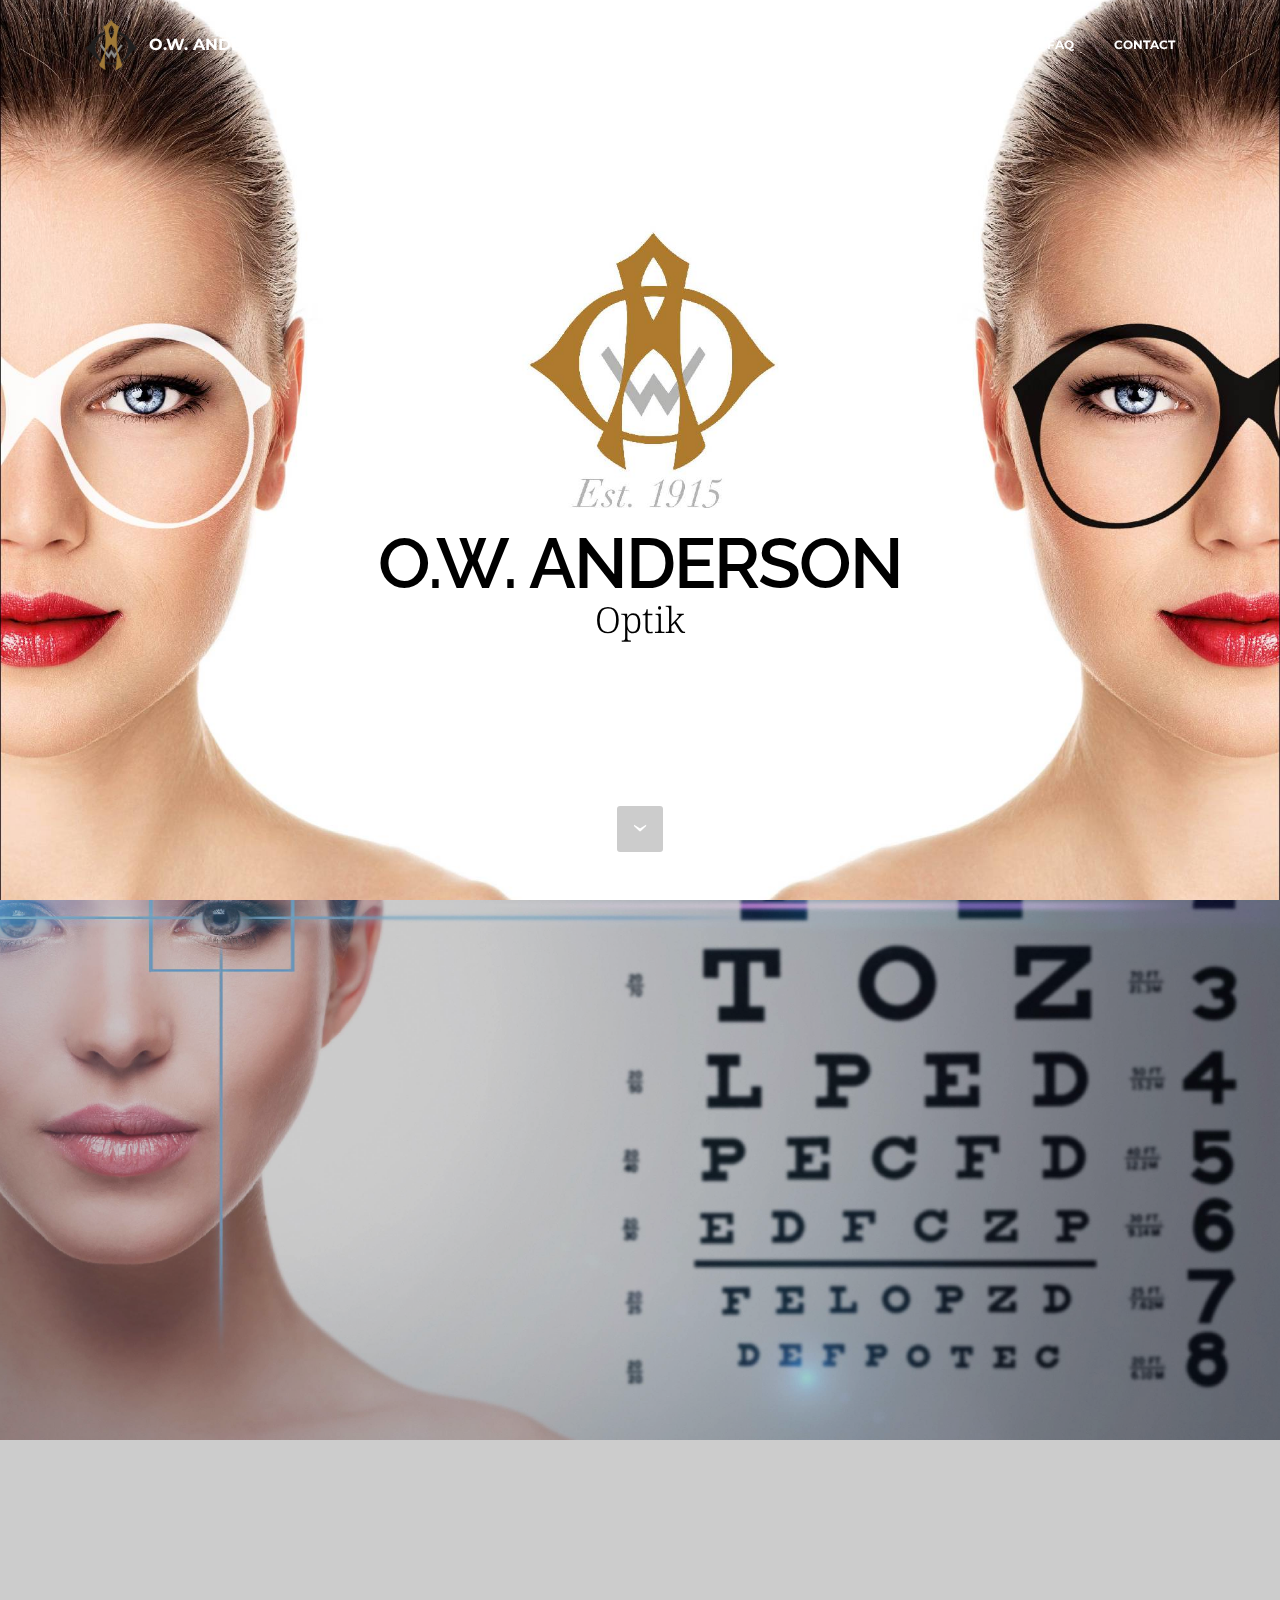
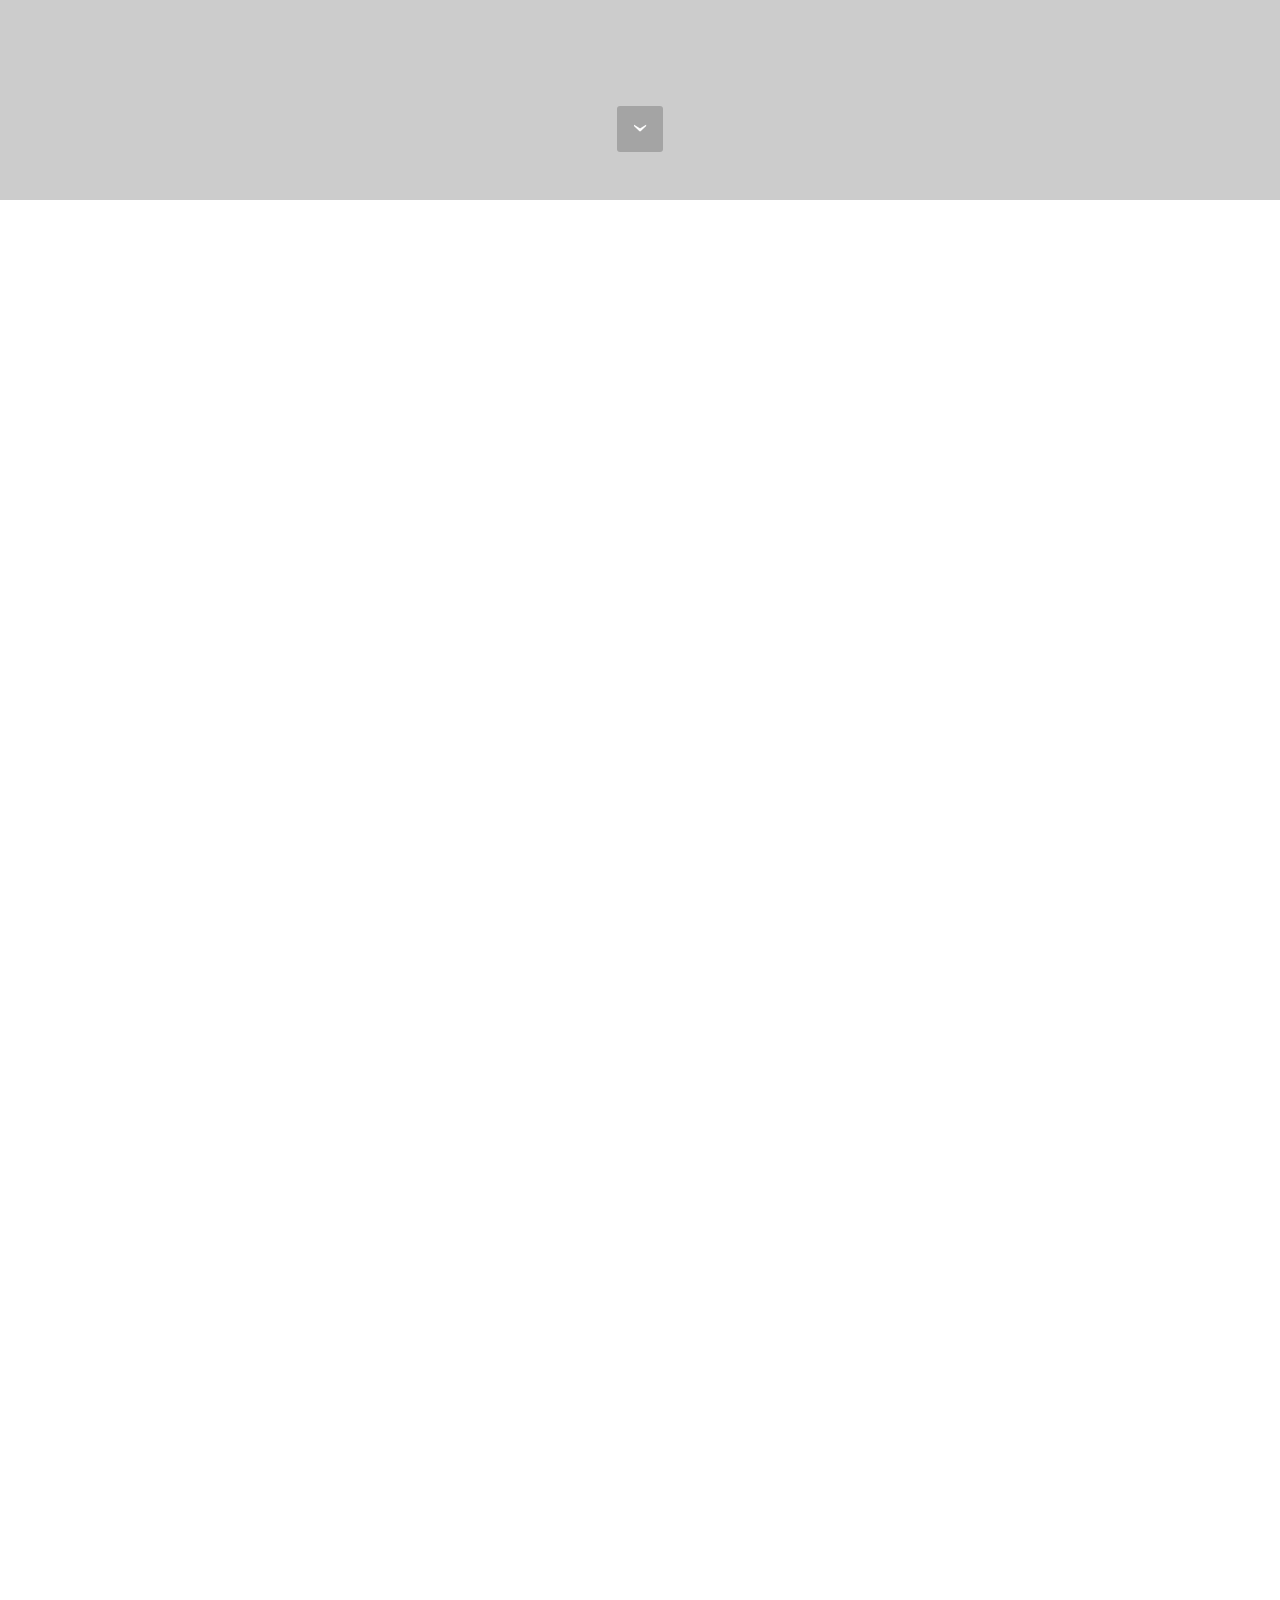
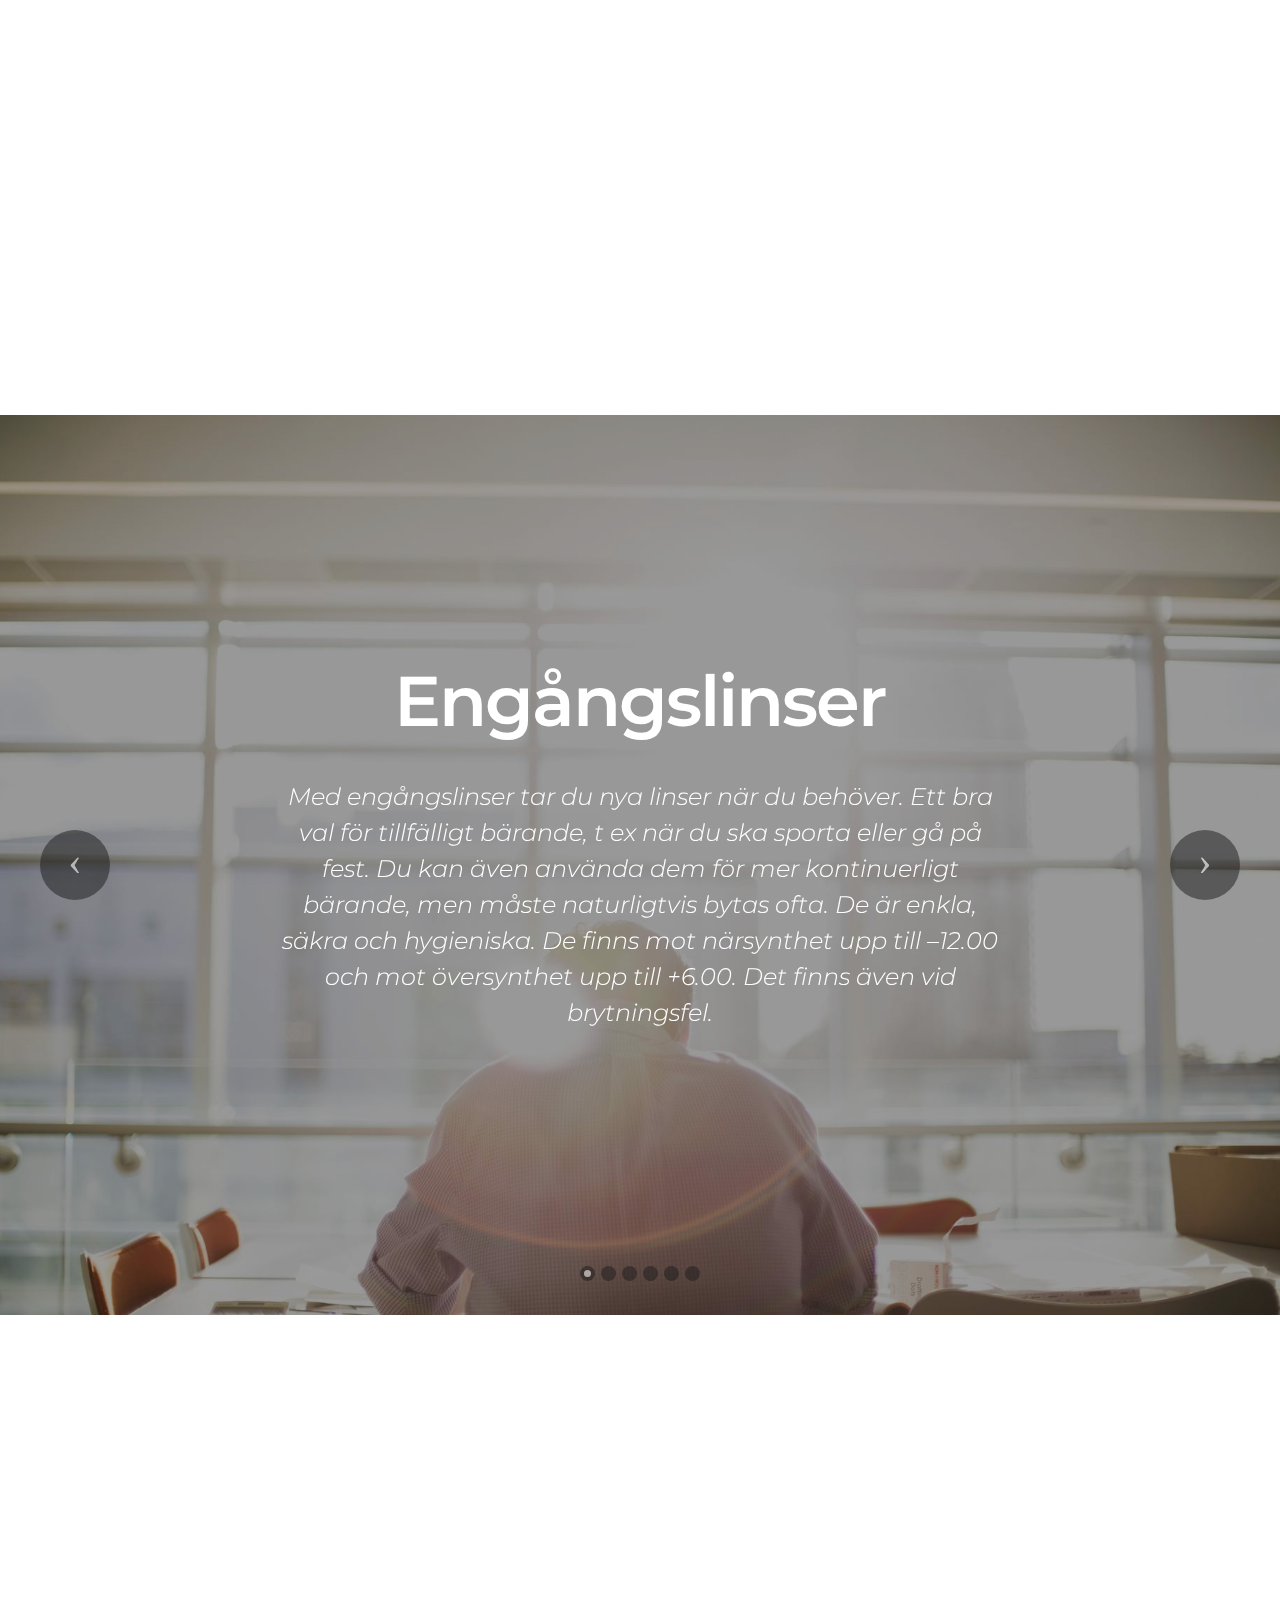
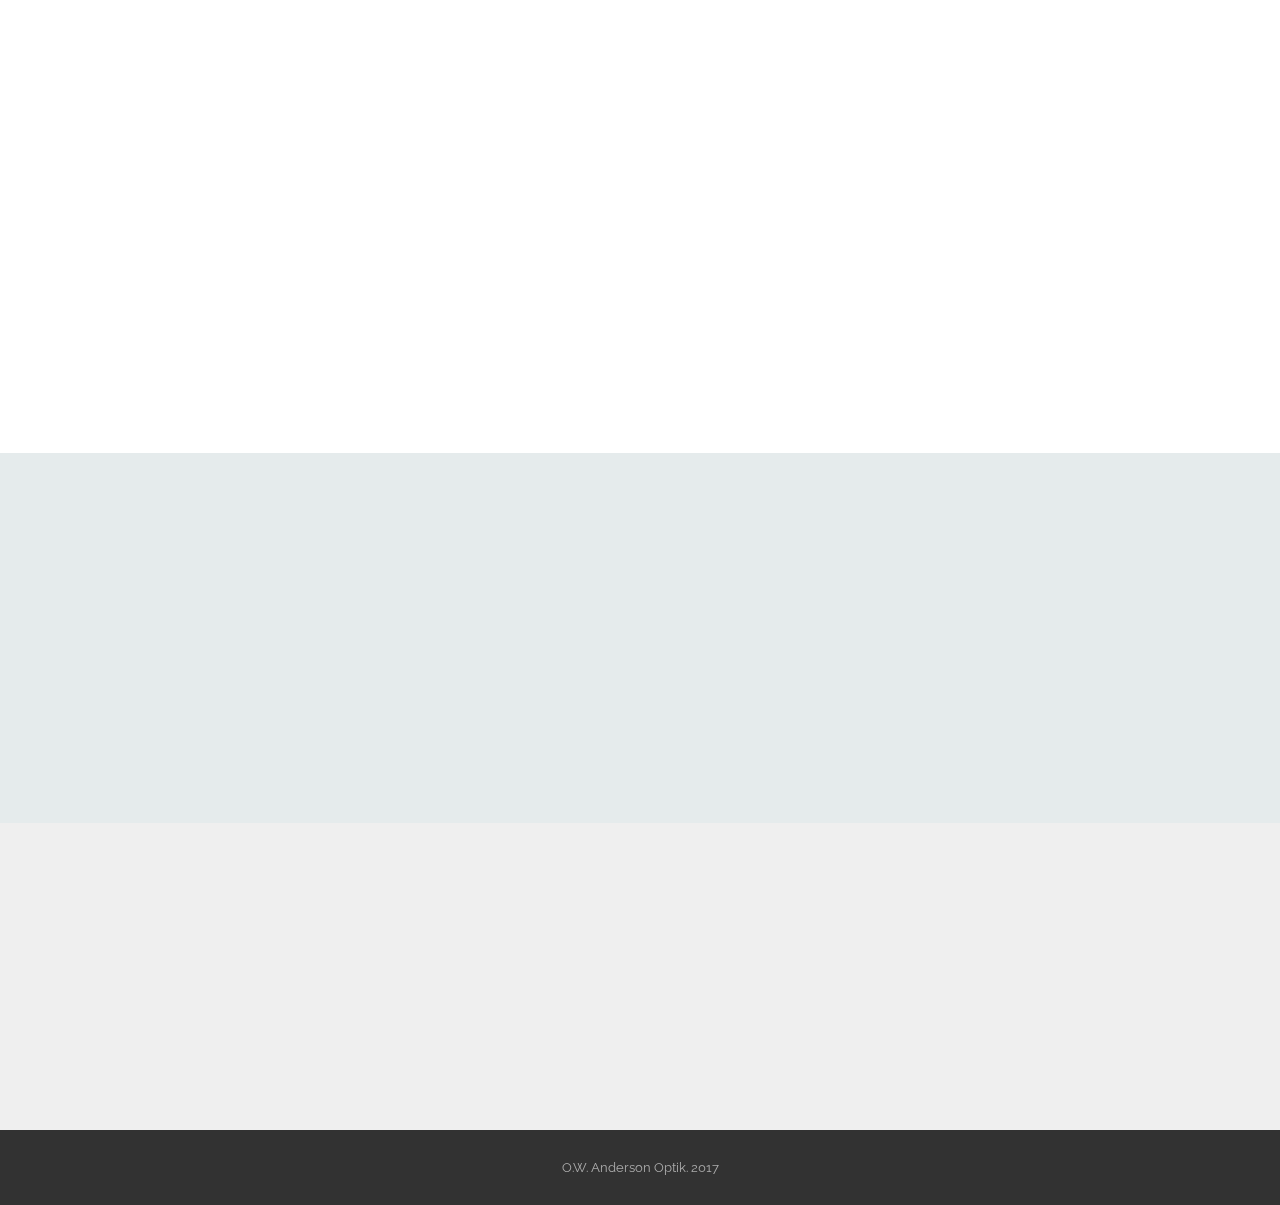
==== commit cd3edfbc: "create github pages" ====
--- a/index.html
+++ b/index.html
@@ -34,8 +34,8 @@
                 <div class="mbr-table-cell">
 
                     <div class="navbar-brand">
-                        <a href="https://mobirise.com" class="navbar-logo"><img src="assets/images/ow-backgroundless-132x128-56.png" alt="Mobirise"></a>
-                        <a class="navbar-caption" href="https://mobirise.com">O.W. ANDERSON</a>
+                        <a href="index.html" class="navbar-logo"><img src="assets/images/ow-backgroundless-132x128-56.png" alt="Mobirise"></a>
+                        <a class="navbar-caption" href="index.html">O.W. ANDERSON</a>
                     </div>
 
                 </div>
@@ -45,7 +45,7 @@
                         <div class="hamburger-icon"></div>
                     </button>
 
-                    <ul class="nav-dropdown collapse pull-xs-right nav navbar-nav navbar-toggleable-sm" id="exCollapsingNavbar"><li class="nav-item"><a class="nav-link link" href="https://mobirise.com/">HOME</a></li><li class="nav-item"><a class="nav-link link" href="page1.html">FAQ</a></li><li class="nav-item"><a class="nav-link link" href="https://mobirise.com/">CONTACT</a></li></ul>
+                    <ul class="nav-dropdown collapse pull-xs-right nav navbar-nav navbar-toggleable-sm" id="exCollapsingNavbar"><li class="nav-item"><a class="nav-link link" href="https://mobirise.com/">HOME</a></li><li class="nav-item"><a class="nav-link link" href="page1.html">FAQ</a></li><li class="nav-item"><a class="nav-link link" href="index.html#contacts1-7">CONTACT</a></li></ul>
                     <button hidden="" class="navbar-toggler navbar-close" type="button" data-toggle="collapse" data-target="#exCollapsingNavbar">
                         <div class="close-icon"></div>
                     </button>
@@ -58,7 +58,7 @@
 
 </section>
 
-<section class="engine"><a rel="external" href="https://mobirise.com">bootstrap website creator software download</a></section><section class="mbr-section mbr-section-hero mbr-section-full mbr-section-with-arrow mbr-after-navbar" id="header1-f" style="background-image: url(assets/images/est-squashed-2000x1579-19.jpg);">
+<section class="engine"><a rel="external" href="https://mobirise.com">best responsive web page building software download</a></section><section class="mbr-section mbr-section-hero mbr-section-full mbr-section-with-arrow mbr-after-navbar" id="header1-f" style="background-image: url(assets/images/est-squashed-2000x1579-19.jpg);">
 
     
 
@@ -90,16 +90,27 @@
             <div class="row">
                 <div class="mbr-section col-md-10 col-md-offset-1 text-xs-center">
 
-                    <h1 class="mbr-section-title display-1">INTRODUCTION</h1>
-                    <p class="mbr-section-lead lead">INTRO TEXT</p>
-                    <div class="mbr-section-btn"><a class="btn btn-lg btn-primary" href="https://mobirise.com">MORE INFO</a> </div>
-                </div>
-            </div>
-        </div>
-    </div>
-
-    <div class="mbr-arrow mbr-arrow-floating" aria-hidden="true"><a href="#features3-3"><i class="mbr-arrow-icon"></i></a></div>
-
+                    <h1 class="mbr-section-title display-1">GLAS</h1>
+                    <p class="mbr-section-lead lead"><span style="font-size: 1.5rem; line-height: 1.5;">Det är skillnad på glas och glas!</span><br>Vi erbjuder endast kvalitets glas, i olika prisgrupper. <br>Essilor är ett världsledande glassliperi som tillverka de mest avancerade varilux glas med helt ny teknik.<br></p>
+                    <div class="mbr-section-btn"><a class="btn btn-lg btn-primary" href="index.html#features3-3">MORE INFO</a> </div>
+                </div>
+            </div>
+        </div>
+    </div>
+
+    <div class="mbr-arrow mbr-arrow-floating" aria-hidden="true"><a href="#header3-m"><i class="mbr-arrow-icon"></i></a></div>
+
+</section>
+
+<section class="mbr-section mbr-section__container article" id="header3-m" style="background-color: rgb(255, 255, 255); padding-top: 20px; padding-bottom: 20px;">
+    <div class="container">
+        <div class="row">
+            <div class="col-xs-12">
+                <h3 class="mbr-section-title display-2">Synundersökning</h3>
+                <small class="mbr-section-subtitle">Olika skäl:</small>
+            </div>
+        </div>
+    </div>
 </section>
 
 <section class="mbr-cards mbr-section mbr-section-nopadding" id="features3-3" style="background-color: rgb(255, 255, 255);">
@@ -107,53 +118,53 @@
     
 
     <div class="mbr-cards-row row">
-        <div class="mbr-cards-col col-xs-12 col-lg-3" style="padding-top: 80px; padding-bottom: 80px;">
+        <div class="mbr-cards-col col-xs-12 col-lg-3" style="padding-top: 0px; padding-bottom: 80px;">
             <div class="container">
               <div class="card cart-block">
                   <div class="card-img"><img src="assets/images/adobestock-47382800-squashed-600x396-72.png" class="card-img-top"></div>
                   <div class="card-block">
-                    <h4 class="card-title">DESCRIPTION</h4>
+                    <h4 class="card-title">Suddigt på långt på långt håll eller oskarpt när du läser?<div><br></div></h4>
                     
-                    <p class="card-text">TEXT</p>
+                    <p class="card-text">Om synen är suddig när du tittar på långt håll eller texten blir oskarp när du läser bör du boka en tid för synundersökning.&nbsp;<br></p>
                     <div class="card-btn"><a href="https://mobirise.com" class="btn btn-primary">MORE</a></div>
                     </div>
                 </div>
             </div>
         </div>
-        <div class="mbr-cards-col col-xs-12 col-lg-3" style="padding-top: 80px; padding-bottom: 80px;">
+        <div class="mbr-cards-col col-xs-12 col-lg-3" style="padding-top: 0px; padding-bottom: 80px;">
             <div class="container">
                 <div class="card cart-block">
                     <div class="card-img"><img src="assets/images/adobestock-10937069-squashed-600x400-46.png" class="card-img-top"></div>
                     <div class="card-block">
-                        <h4 class="card-title">DESCRIPTION</h4>
+                        <h4 class="card-title">Trötta ögon vid läsning?</h4>
                         
-                        <p class="card-text">TEXT</p>
+                        <p class="card-text">Måste du anstränga dina ögon när du läser eller blir du snabbt trött vid läsning? Det kan bero på synfel på nära håll och bör undersökas. Du kan enkelt boka en tid hos oss för att undersöka om du behöver glasögon. </p>
                         <div class="card-btn"><a href="https://mobirise.com" class="btn btn-primary">MORE</a></div>
                     </div>
                 </div>
             </div>
         </div>
-        <div class="mbr-cards-col col-xs-12 col-lg-3" style="padding-top: 80px; padding-bottom: 80px;">
+        <div class="mbr-cards-col col-xs-12 col-lg-3" style="padding-top: 0px; padding-bottom: 80px;">
             <div class="container">
                 <div class="card cart-block">
                     <div class="card-img"><img src="assets/images/adobestock-95726290-squashed-600x399-29.png" class="card-img-top"></div>
                     <div class="card-block">
-                        <h4 class="card-title">DESCRIPTION</h4>
+                        <h4 class="card-title">Kontaktlinser</h4>
                         
-                        <p class="card-text">TEXT</p>
+                        <p class="card-text"><span style="font-size: 1rem; line-height: 1.5;">Det är viktigt med god hygien vid all skötsel och bärande av kontaktlinser och ögonen och synen ska kontrolleras regelbundet - minst en gång om året av en kontaktlinsoptiker. Det är nödvändigt för ett säkert och komfortabelt linsbärande.</span><br></p>
                         <div class="card-btn"><a href="https://mobirise.com" class="btn btn-primary">MORE</a></div>
                     </div>
                 </div>
             </div>
         </div>
-        <div class="mbr-cards-col col-xs-12 col-lg-3" style="padding-top: 80px; padding-bottom: 80px;">
+        <div class="mbr-cards-col col-xs-12 col-lg-3" style="padding-top: 0px; padding-bottom: 80px;">
             <div class="container">
                 <div class="card cart-block">
                     <div class="card-img"><img src="assets/images/adobestock-102065718-squashed-600x400-64.png" class="card-img-top"></div>
                     <div class="card-block">
-                        <h4 class="card-title">DESCRIPTION</h4>
+                        <h4 class="card-title">Ansträngda ögon vid datorn? Röda, torra eller kliande ögon?</h4>
                         
-                        <p class="card-text">TEXT</p>
+                        <p class="card-text">Sitter du mycket vid datorn? Vi glömmer oftast bort att blinka tillräckligt mycket framför datorn vilket leder till torrhet i ögonen. Röda, torra eller kliande ögon kan bero på många olika orsaker, tillexempel ett synfel. Det bör undersökas hos optiker, vid behov kan vi även remittera till någon av våra ögonläkare. <br><br></p>
                         <div class="card-btn"><a href="https://mobirise.com" class="btn btn-primary">MORE</a></div>
                     </div>
                 </div>
@@ -168,7 +179,7 @@
     <div class="mbr-figure">
         <div><img src="assets/images/essilor-header-0000-05b-investisseurs-1400x551-83.jpg"></div>
         <div class="mbr-figure-caption mbr-figure-caption-over">
-            <div class="container">Create awesome mobile-friendly websites. No coding and free.</div>
+            <div class="container">Vi har Kontaktlinser för alla synfel.&nbsp;</div>
         </div>
     </div>
 </section>
@@ -182,6 +193,120 @@
         <div class="lead"><p><span style="font-size: 17px; line-height: 25px;"><strong>VÄLKOMMEN IN OCH PROVA BÅGAR</strong></span></p></div>
     </div>
 
+</section>
+
+<section class="mbr-slider mbr-section mbr-section__container carousel slide mbr-section-nopadding" data-ride="carousel" data-keyboard="false" data-wrap="true" data-pause="false" data-interval="5000" id="slider-s">
+    <div>
+        <div>
+            <div>
+                <ol class="carousel-indicators">
+                    <li data-app-prevent-settings="" data-target="#slider-s" data-slide-to="0" class="active"></li><li data-app-prevent-settings="" data-target="#slider-s" data-slide-to="1"></li><li data-app-prevent-settings="" data-target="#slider-s" data-slide-to="2"></li><li data-app-prevent-settings="" data-target="#slider-s" class="" data-slide-to="3"></li><li data-app-prevent-settings="" data-target="#slider-s" data-slide-to="4"></li><li data-app-prevent-settings="" data-target="#slider-s" data-slide-to="5"></li>
+                </ol>
+                <div class="carousel-inner" role="listbox">
+                    <div class="mbr-section mbr-section-hero carousel-item dark center mbr-section-full active" data-bg-video-slide="false" style="background-image: url(assets/images/man-back.jpg);">
+                        <div class="mbr-table-cell">
+                            <div class="mbr-overlay" style="opacity: 0.4;"></div>
+                            <div class="container-slide container">
+                                
+                                <div class="row">
+                                    <div class="col-md-8 col-md-offset-2 text-xs-center">
+                                        <h2 class="mbr-section-title display-1">Engångslinser</h2>
+                                        <p class="mbr-section-lead lead"><br>Med engångslinser tar du nya linser när du behöver. Ett bra val för tillfälligt bärande, t ex när du ska sporta eller gå på fest. Du kan även använda dem för mer kontinuerligt bärande, men måste naturligtvis bytas ofta. De är enkla, säkra och hygieniska. De finns mot närsynthet upp till –12.00 och mot översynthet upp till +6.00. Det finns även vid brytningsfel.<br></p>
+
+                                        
+                                    </div>
+                                </div>
+                            </div>
+                        </div>
+                    </div><div class="mbr-section mbr-section-hero carousel-item dark center mbr-section-full" data-bg-video-slide="https://www.youtube.com/watch?v=uNCr7NdOJgw">
+                        <div class="mbr-table-cell">
+                            <div class="mbr-overlay"></div>
+                            <div class="container-slide container">
+                                
+                                <div class="row">
+                                    <div class="col-md-8 col-md-offset-1">
+                                        <h2 class="mbr-section-title display-1">Dygnet runt-linser<br><br></h2>
+                                        <p class="mbr-section-lead lead">Med dygnet-runt linser kan du ha samma linser i ögonen dygnet runt i en månad. Detta genom att de släpper igenom sex gånger så mycket syre som vanliga linser. Det innebär också att de passar bra för dig som har torra ögon och bara vill använda linser när du är vaken.</p>
+
+                                        
+                                    </div>
+                                </div>
+                            </div>
+                        </div>
+                    </div><div class="mbr-section mbr-section-hero carousel-item dark center mbr-section-full" data-bg-video-slide="false" style="background-image: url(assets/images/sparklers.jpg);">
+                        <div class="mbr-table-cell">
+                            <div class="mbr-overlay"></div>
+                            <div class="container-slide container">
+                                
+                                <div class="row">
+                                    <div class="col-md-8 col-md-offset-3 text-xs-right">
+                                        <h2 class="mbr-section-title display-1">Månadslinser<br><br></h2>
+                                        <p class="mbr-section-lead lead">Månadslinser är ett bra och prisvärda som alternativ. Du tar ut och sätter in dem dagligen och däremellan rengör och desinficerar du dem på några minuter. Efter en månad slänger du dem och tar ett nytt par. Månadslinser korrigerar närsynthet ner till –15.0 och översynthet på upp till +10.0. Dessutom korrigerar de brytningsfel upp till 2.50 dptr.</p>
+
+                                        
+                                    </div>
+                                </div>
+                            </div>
+                        </div>
+                    </div><div class="mbr-section mbr-section-hero carousel-item dark center mbr-section-full" data-bg-video-slide="false" style="background-image: url(assets/images/man-back.jpg);">
+                        <div class="mbr-table-cell">
+                            <div class="mbr-overlay"></div>
+                            <div class="container-slide container">
+                                
+                                <div class="row">
+                                    <div class="col-md-8 col-md-offset-2 text-xs-center">
+                                        <h2 class="mbr-section-title display-1">Hel- och halvårslinser<br><br></h2>
+                                        <p class="mbr-section-lead lead">Hel- och halvårslinser används mellan 6 och 12 månader. Du tar ut dem, sätter in dem och desinficerar dem varje dag.<br></p>
+
+                                        
+                                    </div>
+                                </div>
+                            </div>
+                        </div>
+                    </div><div class="mbr-section mbr-section-hero carousel-item dark center mbr-section-full" data-bg-video-slide="false" style="background-image: url(assets/images/man-back.jpg);">
+                        <div class="mbr-table-cell">
+                            <div class="mbr-overlay"></div>
+                            <div class="container-slide container">
+                                
+                                <div class="row">
+                                    <div class="col-md-8 col-md-offset-2 text-xs-center">
+                                        <h2 class="mbr-section-title display-1">Stabila linser<br><br></h2>
+                                        <p class="mbr-section-lead lead">Stabila linser kräver längre tillvänjning än mjuka linser, men användningstiden är längre. Förkommer i allt mindre utsträckning, då det är en gammal typ av linser, men är ibland är det ett bättre alternativ än mjuka linser.<br></p>
+
+                                        
+                                    </div>
+                                </div>
+                            </div>
+                        </div>
+                    </div><div class="mbr-section mbr-section-hero carousel-item dark center mbr-section-full" data-bg-video-slide="false" style="background-image: url(assets/images/sparklers.jpg);">
+                        <div class="mbr-table-cell">
+                            <div class="mbr-overlay"></div>
+                            <div class="container-slide container">
+                                
+                                <div class="row">
+                                    <div class="col-md-8 col-md-offset-3 text-xs-right">
+                                        <h2 class="mbr-section-title display-1">Progressiva linser<br><br></h2>
+                                        <p class="mbr-section-lead lead">Progressiva linser gör det möjligt att fokusera på alla avstånd inklusive mellanavstånd. Du kan använda dem för de flesta dagliga aktiviteterna. De fungerar som ett bra komplement till progressiva glasögon och de finns som hel- och halvårslins, månadslins och engångslins.</p>
+
+                                        
+                                    </div>
+                                </div>
+                            </div>
+                        </div>
+                    </div>
+                </div>
+
+                <a data-app-prevent-settings="" class="left carousel-control" role="button" data-slide="prev" href="#slider-s">
+                    <span class="icon-prev" aria-hidden="true"></span>
+                    <span class="sr-only">Previous</span>
+                </a>
+                <a data-app-prevent-settings="" class="right carousel-control" role="button" data-slide="next" href="#slider-s">
+                    <span class="icon-next" aria-hidden="true"></span>
+                    <span class="sr-only">Next</span>
+                </a>
+            </div>
+        </div>
+    </div>
 </section>
 
 <section class="mbr-section" id="form1-6" style="background-color: rgb(255, 255, 255); padding-top: 120px; padding-bottom: 120px;">
@@ -190,7 +315,7 @@
         <div class="container">
             <div class="row">
                 <div class="col-xs-12 text-xs-center">
-                    <h3 class="mbr-section-title display-2">CONTACT FORM</h3>
+                    <h3 class="mbr-section-title display-2">Kontakt</h3>
                     <small class="mbr-section-subtitle">Write your message and we will be back to you soon</small>
                 </div>
             </div>
@@ -203,33 +328,33 @@
 
 
                     <div data-form-alert="true">
-                        <div hidden="" data-form-alert-success="true" class="alert alert-form alert-success text-xs-center">Thanks for filling out form!</div>
-                    </div>
-
-
-                    <form action="https://mobirise.com/" method="post" data-form-title="CONTACT FORM">
-
-                        <input type="hidden" value="CxMc/Mc37jPakqfpeg4ZPRIAvf4Qs12C15nQX72rjg5Dj5lxm2/oNsd198XAlrY43QDaqZ8XUxuUXDTPL0NsEU/2qdB+pzucc18tr0mDwDmIdIEgO68C/UnZ2j2SVZGW" data-form-email="true">
+                        <div hidden="" data-form-alert-success="true" class="alert alert-form alert-success text-xs-center">Tack för att fylla i den form vi kommer att komma i kontakt med dig snart.</div>
+                    </div>
+
+
+                    <form action="https://mobirise.com/" method="post" data-form-title="Kontakt">
+
+                        <input type="hidden" value="hCUwI7KxS8RephvpUyJd6OFg4utvdHlCy4/75cQuYf3tNNXWv2haFe+B1WLh7PuQBVtWdwyIZeLTetoybKVK5y746sdfzImtFcQldLAGONiyLrVuC91qURaBDLAMDpVJ" data-form-email="true">
 
                         <div class="row row-sm-offset">
 
                             <div class="col-xs-12 col-md-4">
                                 <div class="form-group">
-                                    <label class="form-control-label" for="form1-6-name">Name<span class="form-asterisk">*</span></label>
+                                    <label class="form-control-label" for="form1-6-name">Namn<span class="form-asterisk">*</span></label>
                                     <input type="text" class="form-control" name="name" required="" data-form-field="Name" id="form1-6-name">
                                 </div>
                             </div>
 
                             <div class="col-xs-12 col-md-4">
                                 <div class="form-group">
-                                    <label class="form-control-label" for="form1-6-email">Email<span class="form-asterisk">*</span></label>
+                                    <label class="form-control-label" for="form1-6-email">E-post<span class="form-asterisk">*</span></label>
                                     <input type="email" class="form-control" name="email" required="" data-form-field="Email" id="form1-6-email">
                                 </div>
                             </div>
 
                             <div class="col-xs-12 col-md-4">
                                 <div class="form-group">
-                                    <label class="form-control-label" for="form1-6-phone">Phone</label>
+                                    <label class="form-control-label" for="form1-6-phone">Telefon</label>
                                     <input type="tel" class="form-control" name="phone" data-form-field="Phone" id="form1-6-phone">
                                 </div>
                             </div>
@@ -237,11 +362,11 @@
                         </div>
 
                         <div class="form-group">
-                            <label class="form-control-label" for="form1-6-message">Message</label>
+                            <label class="form-control-label" for="form1-6-message">Meddelande</label>
                             <textarea class="form-control" name="message" rows="7" data-form-field="Message" id="form1-6-message"></textarea>
                         </div>
 
-                        <div><button type="submit" class="btn btn-primary">CONTACT US</button></div>
+                        <div><button type="submit" class="btn btn-primary">SKICKA<br></button></div>
 
                     </form>
                 </div>
@@ -256,7 +381,7 @@
     <div class="container">
         <div class="row">
             <div class="col-md-8 col-md-offset-2 text-xs-center">
-                <h3 class="mbr-section-title display-2">FOLLOW US</h3>
+                <h3 class="mbr-section-title display-2">FÖLJ OSS</h3>
                 <div> <a class="btn btn-social" title="Facebook" target="_blank" href="https://www.facebook.com/pages/Mobirise/1616226671953247"><i class="socicon socicon-facebook"></i></a>   <a class="btn btn-social" title="Instagram" target="_blank" href="https://instagram.com/mobirise/"><i class="socicon socicon-instagram"></i></a>      </div>
             </div>
         </div>
@@ -271,16 +396,15 @@
                 <div><img src="assets/images/owa-2-gold-and-silver-128x123-85.png"></div>
             </div>
             <div class="mbr-footer-content col-xs-12 col-md-3">
-                <p><strong>Address</strong><br>Ö Boulevarden 44, Kristianstad.<br>www.owaoptik.se</p>
+                <p><strong>Adress</strong><br>Ö Boulevarden 44, Kristianstad.<br>www.owaoptik.se</p>
             </div>
             <div class="mbr-footer-content col-xs-12 col-md-3">
-                <p><strong>Contacts</strong><br>
-Email: info@owaoptik.se<br>
+                <p><font color="#7c7c7c" face="Montserrat, sans-serif" size="3"><span style="letter-spacing: -1px; line-height: 20px;"><strong>Kontakt</strong></span></font><br><font color="#7c7c7c" face="Montserrat, sans-serif" size="3"><span style="letter-spacing: -1px; line-height: 20px;"><strong><br></strong></span></font>Email: info@owaoptik.se<br>
 Phone: 044 21 38 49<br></p>
             </div>
             <div class="mbr-footer-content col-xs-12 col-md-3">
-                <p></p><p><strong>Links</strong><br>
-<a href="www.voltgroup.com.mx">Site made by Volt Group</a><a class="text-primary" href="https://mobirise.com/mobirise-free-mac.zip"></a></p><p></p>
+                <p></p><p><strong>Länkar</strong><br>
+<a href="http://www.voltgroup.com.mx" target="_blank">Site made by Volt Group</a><a class="text-primary" href="https://mobirise.com/mobirise-free-mac.zip"></a></p><p></p>
             </div>
 
         </div>
@@ -304,7 +428,9 @@
   <script src="assets/touchSwipe/jquery.touchSwipe.min.js"></script>
   <script src="assets/jarallax/jarallax.js"></script>
   <script src="assets/jquery-mb-ytplayer/jquery.mb.YTPlayer.min.js"></script>
+  <script src="assets/bootstrap-carousel-swipe/bootstrap-carousel-swipe.js"></script>
   <script src="assets/theme/js/script.js"></script>
+  <script src="assets/mobirise-slider-video/script.js"></script>
   <script src="assets/formoid/formoid.min.js"></script>
   
   
--- a/assets/mobirise/css/mbr-additional.css
+++ b/assets/mobirise/css/mbr-additional.css
@@ -2,6 +2,9 @@
 @import url(https://fonts.googleapis.com/css?family=Droid+Serif:400,700);
 @import url(https://fonts.googleapis.com/css?family=Montserrat:400,700);
 @import url(https://fonts.googleapis.com/css?family=Lora:400,700);
+
+
+
 
 
 
@@ -484,6 +487,20 @@
 #ext_menu-0 .dropdown-item[aria-expanded="true"] {
   color: #3d8eb9!important;
 }
+#header1-2 .mbr-section-lead {
+  font-family: 'Montserrat', sans-serif;
+}
+#header3-m .mbr-section-title,
+#header3-m .mbr-section-subtitle {
+  text-align: center;
+}
+#header3-m SMALL {
+  font-family: 'Montserrat', sans-serif;
+  font-size: 25px;
+}
+#image1-h DIV {
+  font-size: 22px;
+}
 #content8-4 .mbr-section-title,
 #content8-4 p {
   text-align: right;
@@ -499,6 +516,9 @@
 #content8-4 .mbr-section-title SPAN {
   text-align: center;
 }
+#slider-s P {
+  font-family: 'Montserrat', sans-serif;
+}
 #form1-6 .form-control-label {
   color: #232323;
 }
@@ -511,6 +531,12 @@
 }
 #contacts1-7 P {
   color: #000000;
+}
+#testimonials4-l .mbr-section-title {
+  color: #ffffff;
+}
+#testimonials4-l .card-footer > div {
+  color: #ffffff;
 }
 #ext_menu-i .hide-buttons .nav-btn {
   display: none !important;
@@ -576,3 +602,71 @@
 #contacts1-j P {
   color: #000000;
 }
+
+#ext_menu-t .hide-buttons .nav-btn {
+  display: none !important;
+}
+#ext_menu-t .navbar-caption {
+  color: #ffffff;
+}
+#ext_menu-t .navbar-toggler {
+  color: #ffffff;
+}
+#ext_menu-t .close-icon::before,
+#ext_menu-t .close-icon::after {
+  background-color: #ffffff;
+}
+#ext_menu-t .link,
+#ext_menu-t .dropdown-item {
+  color: #ffffff;
+}
+#ext_menu-t .link {
+  font-size: 0.75rem;
+}
+#ext_menu-t .dropdown-item,
+#ext_menu-t .nav-dropdown-sm .link {
+  font-size: 0.812rem;
+}
+#ext_menu-t .link:hover,
+#ext_menu-t .dropdown-item:hover,
+#ext_menu-t .link:focus,
+#ext_menu-t .dropdown-item:focus {
+  color: #3d8eb9;
+}
+#ext_menu-t .link[aria-expanded="true"],
+#ext_menu-t .dropdown-menu {
+  background: #1f5087;
+}
+#ext_menu-t .nav-dropdown-sm .link:focus,
+#ext_menu-t .nav-dropdown-sm .link:hover,
+#ext_menu-t .nav-dropdown-sm .dropdown-item:focus,
+#ext_menu-t .nav-dropdown-sm .dropdown-item:hover {
+  background: #2662a4!important;
+}
+#ext_menu-t .navbar,
+#ext_menu-t .nav-dropdown-sm,
+#ext_menu-t .nav-dropdown-sm .link[aria-expanded="true"],
+#ext_menu-t .nav-dropdown-sm .dropdown-menu {
+  background: #2969b0;
+}
+#ext_menu-t .bg-color.transparent .link {
+  color: #ffffff;
+  transition: none;
+}
+#ext_menu-t .bg-color.transparent.opened .link {
+  transition: color 0.2s ease-in-out;
+}
+#ext_menu-t .bg-color.transparent.opened .link:hover,
+#ext_menu-t .bg-color.transparent.opened .link:focus {
+  color: #3d8eb9;
+}
+#ext_menu-t .link[aria-expanded="true"],
+#ext_menu-t .dropdown-item[aria-expanded="true"] {
+  color: #3d8eb9!important;
+}
+#header1-w .mbr-section-lead {
+  font-family: 'Montserrat', sans-serif;
+}
+#contacts1-u P {
+  color: #000000;
+}
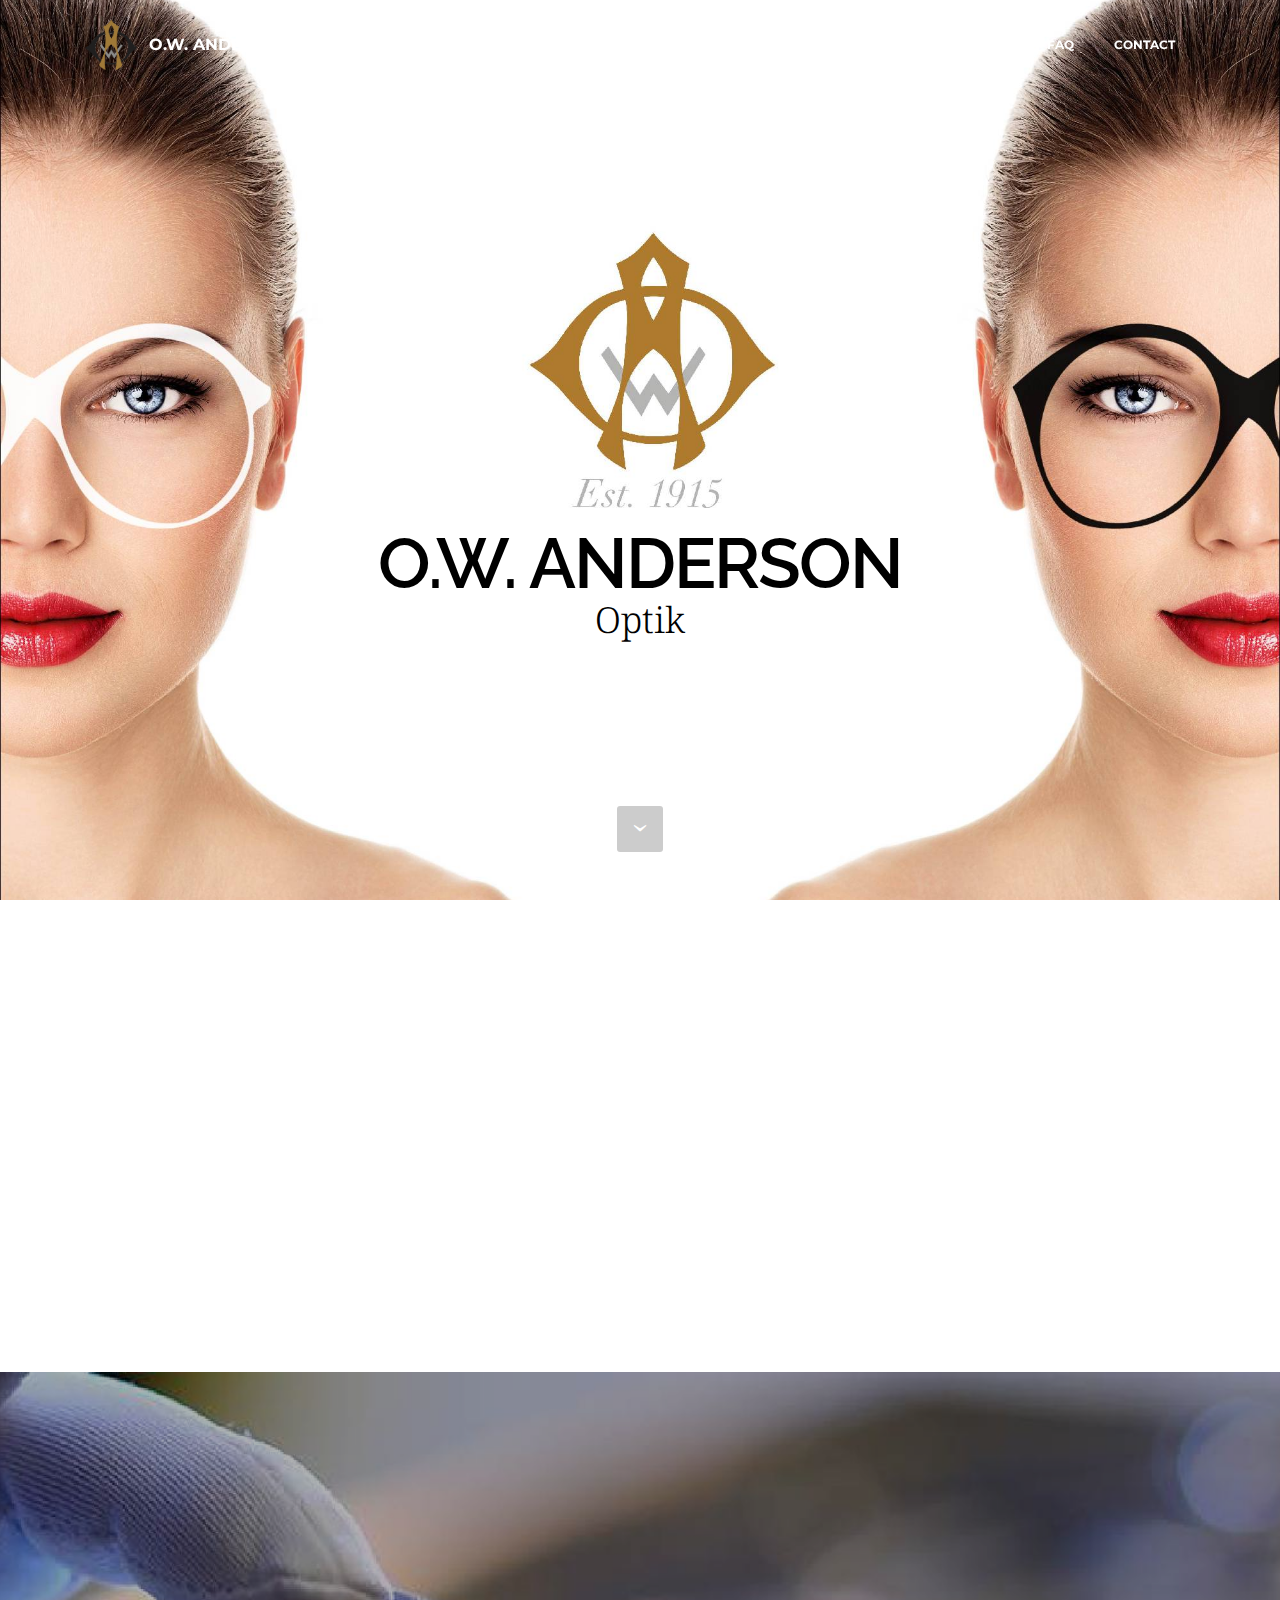
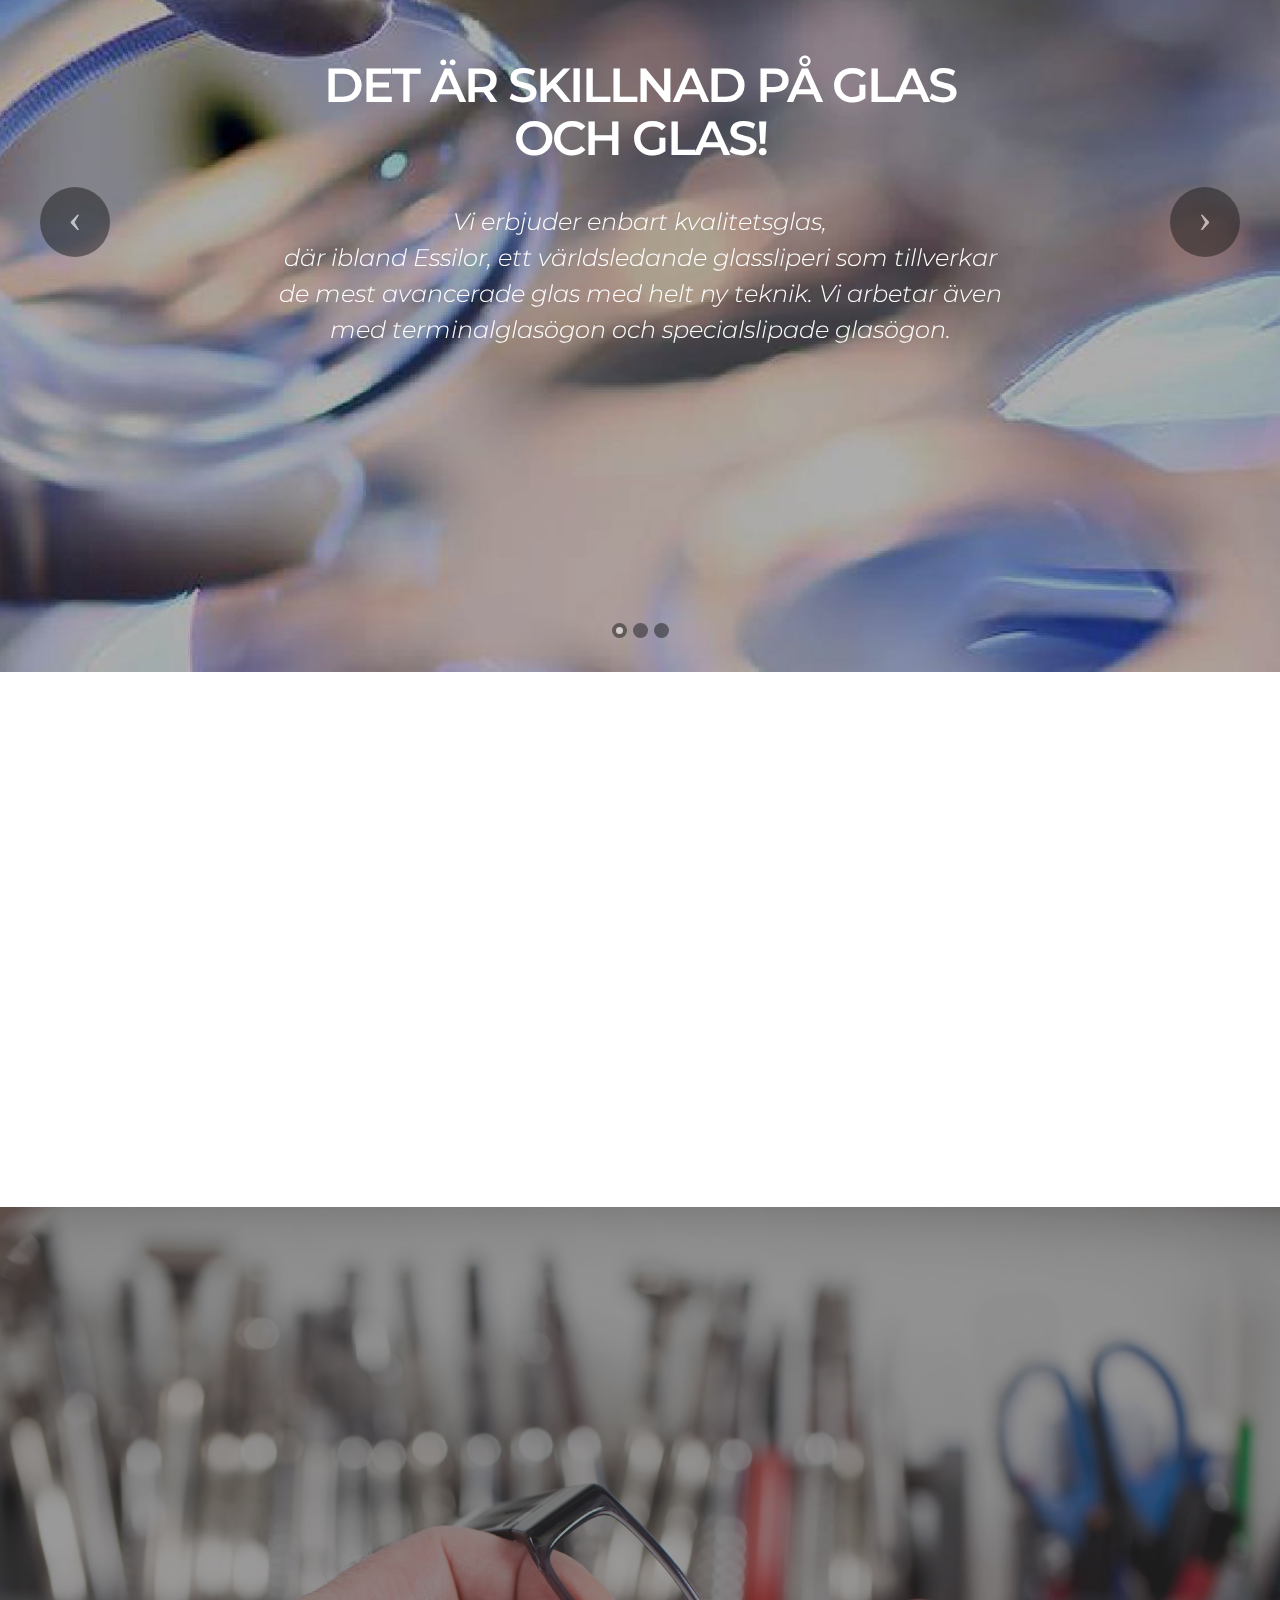
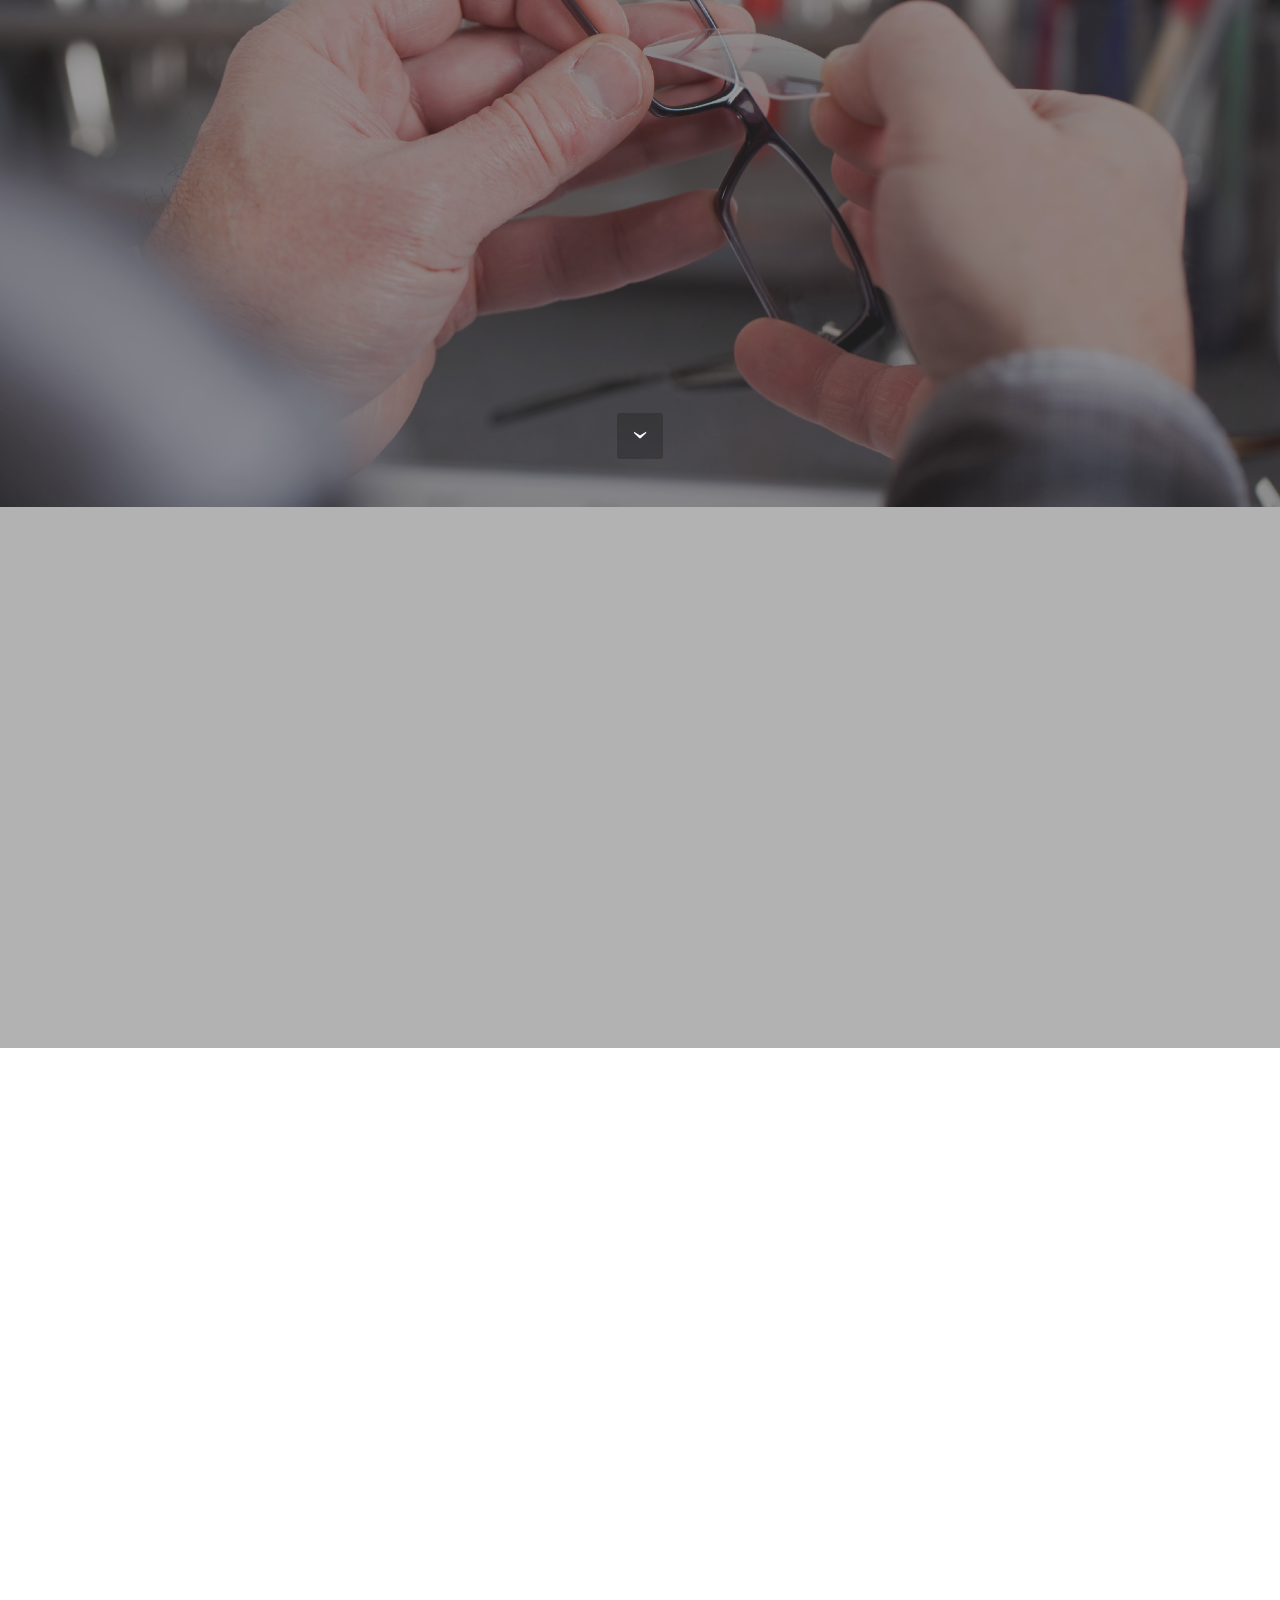
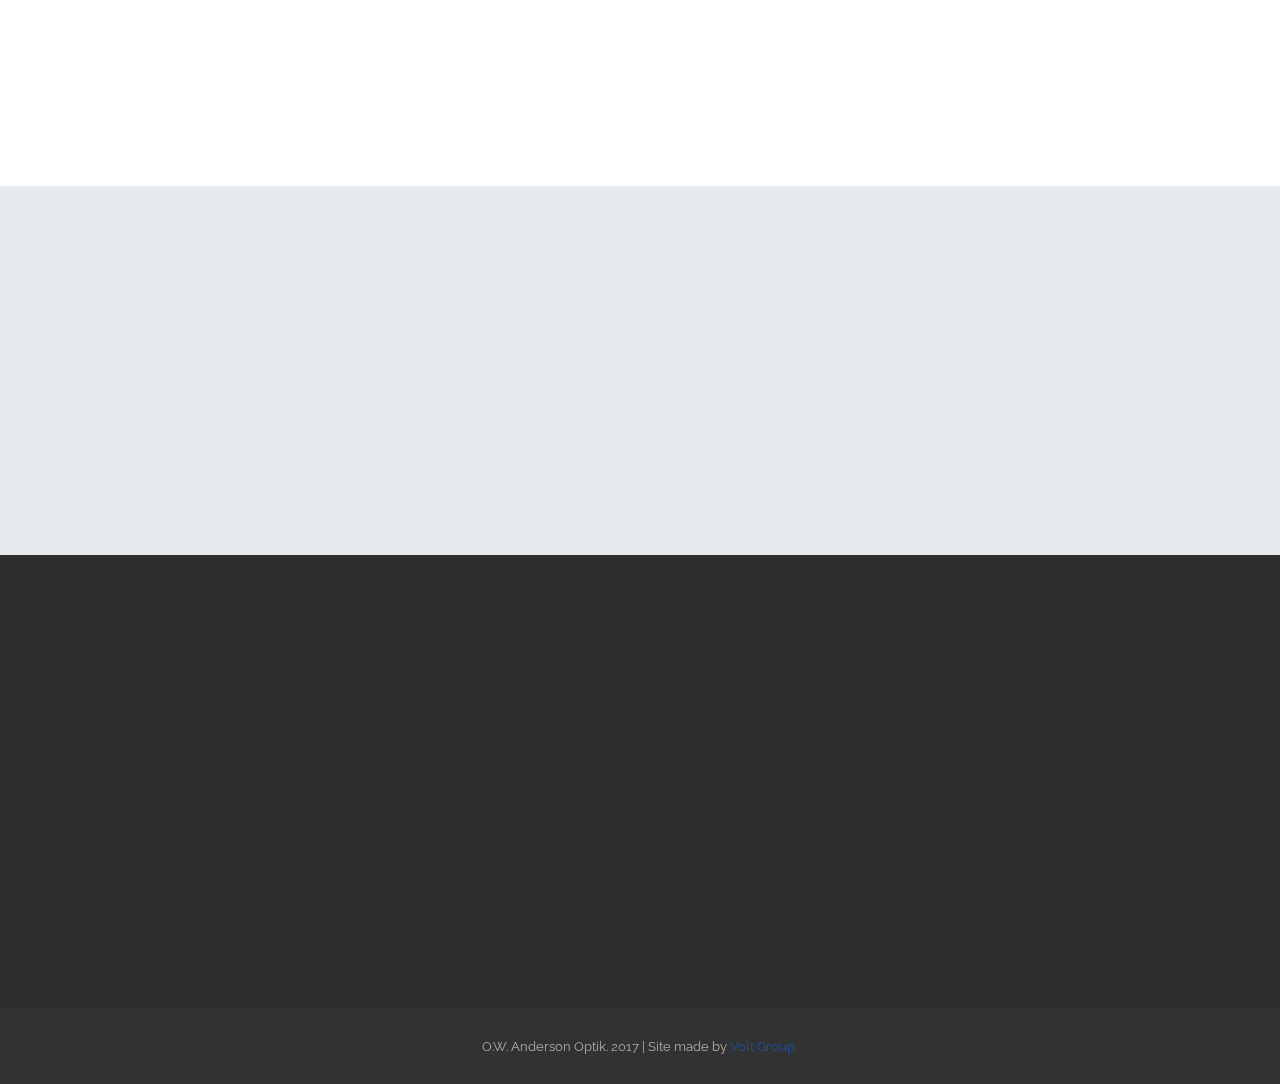
==== commit 5cb225bd: "create github pages" ====
--- a/index.html
+++ b/index.html
@@ -1,10 +1,10 @@
 <!DOCTYPE html>
 <html>
 <head>
-  <!-- Site made with Mobirise Website Builder v3.10.2, https://mobirise.com -->
+  <!-- Site made with Mobirise Website Builder v3.11.1, https://mobirise.com -->
   <meta charset="UTF-8">
   <meta http-equiv="X-UA-Compatible" content="IE=edge">
-  <meta name="generator" content="Mobirise v3.10.2, mobirise.com">
+  <meta name="generator" content="Mobirise v3.11.1, mobirise.com">
   <meta name="viewport" content="width=device-width, initial-scale=1">
   <link rel="shortcut icon" href="assets/images/ow-backgroundless-132x128-56.png" type="image/x-icon">
   <meta name="description" content="">
@@ -17,7 +17,7 @@
   <link rel="stylesheet" href="assets/bootstrap/css/bootstrap.min.css">
   <link rel="stylesheet" href="assets/animate.css/animate.min.css">
   <link rel="stylesheet" href="assets/dropdown/css/style.css">
-  <link rel="stylesheet" href="assets/socicon/css/socicon.min.css">
+  <link rel="stylesheet" href="assets/socicon/css/styles.css">
   <link rel="stylesheet" href="assets/theme/css/style.css">
   <link rel="stylesheet" href="assets/mobirise/css/mbr-additional.css" type="text/css">
   
@@ -34,7 +34,7 @@
                 <div class="mbr-table-cell">
 
                     <div class="navbar-brand">
-                        <a href="index.html" class="navbar-logo"><img src="assets/images/ow-backgroundless-132x128-56.png" alt="Mobirise"></a>
+                        <a href="https://www.gmail.com" class="navbar-logo"><img src="assets/images/ow-backgroundless-132x128-56.png" alt="Mobirise"></a>
                         <a class="navbar-caption" href="index.html">O.W. ANDERSON</a>
                     </div>
 
@@ -58,7 +58,7 @@
 
 </section>
 
-<section class="engine"><a rel="external" href="https://mobirise.com">best responsive web page building software download</a></section><section class="mbr-section mbr-section-hero mbr-section-full mbr-section-with-arrow mbr-after-navbar" id="header1-f" style="background-image: url(assets/images/est-squashed-2000x1579-19.jpg);">
+<section class="engine"><a rel="external" href="https://mobirise.com">https://mobirise.com/</a></section><section class="mbr-section mbr-section-hero mbr-section-full mbr-section-with-arrow mbr-after-navbar" id="header1-f" style="background-image: url(assets/images/est-squashed-2000x1579-19.jpg);">
 
     
 
@@ -76,217 +76,107 @@
         </div>
     </div>
 
-    <div class="mbr-arrow mbr-arrow-floating" aria-hidden="true"><a href="#header1-2"><i class="mbr-arrow-icon"></i></a></div>
-
-</section>
-
-<section class="mbr-section mbr-section-hero mbr-section-full mbr-parallax-background mbr-section-with-arrow" id="header1-2" style="background-image: url(assets/images/adobestock-80814455-squashed-2000x1128-41.png);">
-
-    <div class="mbr-overlay" style="opacity: 0.2; background-color: rgb(0, 0, 0);"></div>
-
-    <div class="mbr-table-cell">
-
-        <div class="container">
-            <div class="row">
-                <div class="mbr-section col-md-10 col-md-offset-1 text-xs-center">
-
-                    <h1 class="mbr-section-title display-1">GLAS</h1>
-                    <p class="mbr-section-lead lead"><span style="font-size: 1.5rem; line-height: 1.5;">Det är skillnad på glas och glas!</span><br>Vi erbjuder endast kvalitets glas, i olika prisgrupper. <br>Essilor är ett världsledande glassliperi som tillverka de mest avancerade varilux glas med helt ny teknik.<br></p>
-                    <div class="mbr-section-btn"><a class="btn btn-lg btn-primary" href="index.html#features3-3">MORE INFO</a> </div>
-                </div>
-            </div>
-        </div>
-    </div>
-
-    <div class="mbr-arrow mbr-arrow-floating" aria-hidden="true"><a href="#header3-m"><i class="mbr-arrow-icon"></i></a></div>
-
-</section>
-
-<section class="mbr-section mbr-section__container article" id="header3-m" style="background-color: rgb(255, 255, 255); padding-top: 20px; padding-bottom: 20px;">
-    <div class="container">
-        <div class="row">
-            <div class="col-xs-12">
-                <h3 class="mbr-section-title display-2">Synundersökning</h3>
-                <small class="mbr-section-subtitle">Olika skäl:</small>
-            </div>
-        </div>
-    </div>
-</section>
-
-<section class="mbr-cards mbr-section mbr-section-nopadding" id="features3-3" style="background-color: rgb(255, 255, 255);">
+    <div class="mbr-arrow mbr-arrow-floating" aria-hidden="true"><a href="#features3-16"><i class="mbr-arrow-icon"></i></a></div>
+
+</section>
+
+<section class="mbr-cards mbr-section mbr-section-nopadding" id="features3-16" style="background-color: rgb(255, 255, 255);">
 
     
 
     <div class="mbr-cards-row row">
-        <div class="mbr-cards-col col-xs-12 col-lg-3" style="padding-top: 0px; padding-bottom: 80px;">
+        <div class="mbr-cards-col col-xs-12 col-lg-4" style="padding-top: 40px; padding-bottom: 40px;">
             <div class="container">
               <div class="card cart-block">
-                  <div class="card-img"><img src="assets/images/adobestock-47382800-squashed-600x396-72.png" class="card-img-top"></div>
+                  <div class="card-img"><img src="assets/images/adobestock-10937069-squashed-600x400.png" class="card-img-top"></div>
                   <div class="card-block">
-                    <h4 class="card-title">Suddigt på långt på långt håll eller oskarpt när du läser?<div><br></div></h4>
+                    <h4 class="card-title">Leg. Optiker</h4>
+                    <h5 class="card-subtitle">Lise-Lotte Löfqvist</h5>
+                    <p class="card-text">Kontaktlinsbehörighet och examen i arbetsmedicin&nbsp;</p>
                     
-                    <p class="card-text">Om synen är suddig när du tittar på långt håll eller texten blir oskarp när du läser bör du boka en tid för synundersökning.&nbsp;<br></p>
-                    <div class="card-btn"><a href="https://mobirise.com" class="btn btn-primary">MORE</a></div>
-                    </div>
-                </div>
-            </div>
-        </div>
-        <div class="mbr-cards-col col-xs-12 col-lg-3" style="padding-top: 0px; padding-bottom: 80px;">
+                    </div>
+                </div>
+            </div>
+        </div>
+        <div class="mbr-cards-col col-xs-12 col-lg-4" style="padding-top: 40px; padding-bottom: 40px;">
             <div class="container">
                 <div class="card cart-block">
-                    <div class="card-img"><img src="assets/images/adobestock-10937069-squashed-600x400-46.png" class="card-img-top"></div>
+                    <div class="card-img"><img src="assets/images/adobestock-102065718-squashed-600x400.png" class="card-img-top"></div>
                     <div class="card-block">
-                        <h4 class="card-title">Trötta ögon vid läsning?</h4>
+                        <h4 class="card-title">Ögonläkare</h4>
+                        <h5 class="card-subtitle">Margaretha Fridh Överläkare<br></h5>
+                        <p class="card-text">Allmän oftalmolog, katarakt och glaukom specialist</p>
                         
-                        <p class="card-text">Måste du anstränga dina ögon när du läser eller blir du snabbt trött vid läsning? Det kan bero på synfel på nära håll och bör undersökas. Du kan enkelt boka en tid hos oss för att undersöka om du behöver glasögon. </p>
-                        <div class="card-btn"><a href="https://mobirise.com" class="btn btn-primary">MORE</a></div>
-                    </div>
-                </div>
-            </div>
-        </div>
-        <div class="mbr-cards-col col-xs-12 col-lg-3" style="padding-top: 0px; padding-bottom: 80px;">
+                    </div>
+                </div>
+            </div>
+        </div>
+        <div class="mbr-cards-col col-xs-12 col-lg-4" style="padding-top: 40px; padding-bottom: 40px;">
             <div class="container">
                 <div class="card cart-block">
-                    <div class="card-img"><img src="assets/images/adobestock-95726290-squashed-600x399-29.png" class="card-img-top"></div>
+                    <div class="card-img"><img src="assets/images/adobestock-102066985-squashed-600x400.png" class="card-img-top"></div>
                     <div class="card-block">
-                        <h4 class="card-title">Kontaktlinser</h4>
+                        <h4 class="card-title">Ögonläkare</h4>
+                        <h5 class="card-subtitle">Wieslawa Owczarska Överläkare<br></h5>
+                        <p class="card-text">Allmän oftalmolog, katarakt och glaukom kirurg</p>
                         
-                        <p class="card-text"><span style="font-size: 1rem; line-height: 1.5;">Det är viktigt med god hygien vid all skötsel och bärande av kontaktlinser och ögonen och synen ska kontrolleras regelbundet - minst en gång om året av en kontaktlinsoptiker. Det är nödvändigt för ett säkert och komfortabelt linsbärande.</span><br></p>
-                        <div class="card-btn"><a href="https://mobirise.com" class="btn btn-primary">MORE</a></div>
-                    </div>
-                </div>
-            </div>
-        </div>
-        <div class="mbr-cards-col col-xs-12 col-lg-3" style="padding-top: 0px; padding-bottom: 80px;">
-            <div class="container">
-                <div class="card cart-block">
-                    <div class="card-img"><img src="assets/images/adobestock-102065718-squashed-600x400-64.png" class="card-img-top"></div>
-                    <div class="card-block">
-                        <h4 class="card-title">Ansträngda ögon vid datorn? Röda, torra eller kliande ögon?</h4>
-                        
-                        <p class="card-text">Sitter du mycket vid datorn? Vi glömmer oftast bort att blinka tillräckligt mycket framför datorn vilket leder till torrhet i ögonen. Röda, torra eller kliande ögon kan bero på många olika orsaker, tillexempel ett synfel. Det bör undersökas hos optiker, vid behov kan vi även remittera till någon av våra ögonläkare. <br><br></p>
-                        <div class="card-btn"><a href="https://mobirise.com" class="btn btn-primary">MORE</a></div>
                     </div>
                 </div>
             </div>
         </div>
         
         
-    </div>
-</section>
-
-<section class="mbr-section mbr-section-nopadding mbr-figure--caption-outside-bottom" id="image1-h">
-    <div class="mbr-figure">
-        <div><img src="assets/images/essilor-header-0000-05b-investisseurs-1400x551-83.jpg"></div>
-        <div class="mbr-figure-caption mbr-figure-caption-over">
-            <div class="container">Vi har Kontaktlinser för alla synfel.&nbsp;</div>
-        </div>
-    </div>
-</section>
-
-<section class="mbr-section" id="content8-4" data-bg-video="https://www.youtube.com/embed/nExLqBEnbi0?rel=0&amp;amp;showinfo=0&amp;autoplay=0&amp;loop=0" style="padding-top: 200px; padding-bottom: 200px;">
-
-    
-
-    <div class="container">
         
-        <div class="lead"><p><span style="font-size: 17px; line-height: 25px;"><strong>VÄLKOMMEN IN OCH PROVA BÅGAR</strong></span></p></div>
-    </div>
-
-</section>
-
-<section class="mbr-slider mbr-section mbr-section__container carousel slide mbr-section-nopadding" data-ride="carousel" data-keyboard="false" data-wrap="true" data-pause="false" data-interval="5000" id="slider-s">
+    </div>
+</section>
+
+<section class="mbr-slider mbr-section mbr-section__container carousel slide mbr-section-nopadding" data-ride="carousel" data-keyboard="false" data-wrap="true" data-pause="false" data-interval="10000" id="slider-s">
     <div>
         <div>
             <div>
                 <ol class="carousel-indicators">
-                    <li data-app-prevent-settings="" data-target="#slider-s" data-slide-to="0" class="active"></li><li data-app-prevent-settings="" data-target="#slider-s" data-slide-to="1"></li><li data-app-prevent-settings="" data-target="#slider-s" data-slide-to="2"></li><li data-app-prevent-settings="" data-target="#slider-s" class="" data-slide-to="3"></li><li data-app-prevent-settings="" data-target="#slider-s" data-slide-to="4"></li><li data-app-prevent-settings="" data-target="#slider-s" data-slide-to="5"></li>
+                    <li data-app-prevent-settings="" data-target="#slider-s" class="active" data-slide-to="0"></li><li data-app-prevent-settings="" data-target="#slider-s" data-slide-to="1"></li><li data-app-prevent-settings="" data-target="#slider-s" data-slide-to="2"></li>
                 </ol>
                 <div class="carousel-inner" role="listbox">
-                    <div class="mbr-section mbr-section-hero carousel-item dark center mbr-section-full active" data-bg-video-slide="false" style="background-image: url(assets/images/man-back.jpg);">
+                    <div class="mbr-section mbr-section-hero carousel-item dark center mbr-section-full active" data-bg-video-slide="false" style="background-image: url(assets/images/essilor-header-0000-05b-investisseurs-squashed-2000x788.jpg);">
                         <div class="mbr-table-cell">
-                            <div class="mbr-overlay" style="opacity: 0.4;"></div>
+                            <div class="mbr-overlay" style="opacity: 0.3; background-color: rgb(0, 0, 0);"></div>
                             <div class="container-slide container">
                                 
                                 <div class="row">
                                     <div class="col-md-8 col-md-offset-2 text-xs-center">
-                                        <h2 class="mbr-section-title display-1">Engångslinser</h2>
-                                        <p class="mbr-section-lead lead"><br>Med engångslinser tar du nya linser när du behöver. Ett bra val för tillfälligt bärande, t ex när du ska sporta eller gå på fest. Du kan även använda dem för mer kontinuerligt bärande, men måste naturligtvis bytas ofta. De är enkla, säkra och hygieniska. De finns mot närsynthet upp till –12.00 och mot översynthet upp till +6.00. Det finns även vid brytningsfel.<br></p>
+                                        <h2 class="mbr-section-title display-1">DET ÄR SKILLNAD PÅ GLAS OCH GLAS!</h2>
+                                        <p class="mbr-section-lead lead"><br>Vi erbjuder enbart kvalitetsglas,<br>där ibland Essilor, ett världsledande glassliperi som tillverkar de mest avancerade glas med helt ny teknik. Vi arbetar även med terminalglasögon och specialslipade glasögon.<br></p>
 
                                         
                                     </div>
                                 </div>
                             </div>
                         </div>
-                    </div><div class="mbr-section mbr-section-hero carousel-item dark center mbr-section-full" data-bg-video-slide="https://www.youtube.com/watch?v=uNCr7NdOJgw">
+                    </div><div class="mbr-section mbr-section-hero carousel-item dark center mbr-section-full" data-bg-video-slide="false" style="background-image: url(assets/images/adobestock-102503619-squashed-2000x1374.png);">
                         <div class="mbr-table-cell">
-                            <div class="mbr-overlay"></div>
-                            <div class="container-slide container">
-                                
-                                <div class="row">
-                                    <div class="col-md-8 col-md-offset-1">
-                                        <h2 class="mbr-section-title display-1">Dygnet runt-linser<br><br></h2>
-                                        <p class="mbr-section-lead lead">Med dygnet-runt linser kan du ha samma linser i ögonen dygnet runt i en månad. Detta genom att de släpper igenom sex gånger så mycket syre som vanliga linser. Det innebär också att de passar bra för dig som har torra ögon och bara vill använda linser när du är vaken.</p>
-
-                                        
-                                    </div>
-                                </div>
-                            </div>
-                        </div>
-                    </div><div class="mbr-section mbr-section-hero carousel-item dark center mbr-section-full" data-bg-video-slide="false" style="background-image: url(assets/images/sparklers.jpg);">
-                        <div class="mbr-table-cell">
-                            <div class="mbr-overlay"></div>
-                            <div class="container-slide container">
-                                
-                                <div class="row">
-                                    <div class="col-md-8 col-md-offset-3 text-xs-right">
-                                        <h2 class="mbr-section-title display-1">Månadslinser<br><br></h2>
-                                        <p class="mbr-section-lead lead">Månadslinser är ett bra och prisvärda som alternativ. Du tar ut och sätter in dem dagligen och däremellan rengör och desinficerar du dem på några minuter. Efter en månad slänger du dem och tar ett nytt par. Månadslinser korrigerar närsynthet ner till –15.0 och översynthet på upp till +10.0. Dessutom korrigerar de brytningsfel upp till 2.50 dptr.</p>
-
-                                        
-                                    </div>
-                                </div>
-                            </div>
-                        </div>
-                    </div><div class="mbr-section mbr-section-hero carousel-item dark center mbr-section-full" data-bg-video-slide="false" style="background-image: url(assets/images/man-back.jpg);">
-                        <div class="mbr-table-cell">
-                            <div class="mbr-overlay"></div>
+                            <div class="mbr-overlay" style="opacity: 0.3; background-color: rgb(0, 0, 0);"></div>
                             <div class="container-slide container">
                                 
                                 <div class="row">
                                     <div class="col-md-8 col-md-offset-2 text-xs-center">
-                                        <h2 class="mbr-section-title display-1">Hel- och halvårslinser<br><br></h2>
-                                        <p class="mbr-section-lead lead">Hel- och halvårslinser används mellan 6 och 12 månader. Du tar ut dem, sätter in dem och desinficerar dem varje dag.<br></p>
+                                        <h2 class="mbr-section-title display-1">Bågar</h2>
+                                        <p class="mbr-section-lead lead"><br>Vi letar ständigt efter unika bågar som skiljer sig från mängden, vi hjälper dig att hitta rätt i vårt mycket varierande sortiment. Hos oss hittar du alltid handplockade, och speciella bågar.<br></p>
 
                                         
                                     </div>
                                 </div>
                             </div>
                         </div>
-                    </div><div class="mbr-section mbr-section-hero carousel-item dark center mbr-section-full" data-bg-video-slide="false" style="background-image: url(assets/images/man-back.jpg);">
+                    </div><div class="mbr-section mbr-section-hero carousel-item dark center mbr-section-full" data-bg-video-slide="false" style="background-image: url(assets/images/adobestock-95726290-squashed-2000x1333.png);">
                         <div class="mbr-table-cell">
-                            <div class="mbr-overlay"></div>
+                            <div class="mbr-overlay" style="opacity: 0.4; background-color: rgb(0, 0, 0);"></div>
                             <div class="container-slide container">
                                 
                                 <div class="row">
                                     <div class="col-md-8 col-md-offset-2 text-xs-center">
-                                        <h2 class="mbr-section-title display-1">Stabila linser<br><br></h2>
-                                        <p class="mbr-section-lead lead">Stabila linser kräver längre tillvänjning än mjuka linser, men användningstiden är längre. Förkommer i allt mindre utsträckning, då det är en gammal typ av linser, men är ibland är det ett bättre alternativ än mjuka linser.<br></p>
-
-                                        
-                                    </div>
-                                </div>
-                            </div>
-                        </div>
-                    </div><div class="mbr-section mbr-section-hero carousel-item dark center mbr-section-full" data-bg-video-slide="false" style="background-image: url(assets/images/sparklers.jpg);">
-                        <div class="mbr-table-cell">
-                            <div class="mbr-overlay"></div>
-                            <div class="container-slide container">
-                                
-                                <div class="row">
-                                    <div class="col-md-8 col-md-offset-3 text-xs-right">
-                                        <h2 class="mbr-section-title display-1">Progressiva linser<br><br></h2>
-                                        <p class="mbr-section-lead lead">Progressiva linser gör det möjligt att fokusera på alla avstånd inklusive mellanavstånd. Du kan använda dem för de flesta dagliga aktiviteterna. De fungerar som ett bra komplement till progressiva glasögon och de finns som hel- och halvårslins, månadslins och engångslins.</p>
+                                        <h2 class="mbr-section-title display-1">Kontaktlinser<br></h2>
+                                        <p class="mbr-section-lead lead"><br>Vi arbetar med linser från de stora företagen så som Johnson &amp; Johnson, Bausch and Lomb, Alcon, Cooper Vision, även med tillverkare av speciallinser.&nbsp;</p>
 
                                         
                                     </div>
@@ -309,14 +199,82 @@
     </div>
 </section>
 
+<section class="mbr-section" id="msg-box5-1d" style="background-color: rgb(255, 255, 255); padding-top: 80px; padding-bottom: 80px;">
+
+    
+    <div class="container">
+        <div class="row">
+            <div class="mbr-table-md-up">
+
+              <div class="mbr-table-cell mbr-right-padding-md-up mbr-valign-top col-md-7 image-size" style="width: 50%;">
+                  <div class="mbr-figure"><img src="assets/images/adobestock-80814455-squashed-1400x790.png"></div>
+              </div>
+
+              
+
+
+              <div class="mbr-table-cell col-md-5 text-xs-center text-md-left content-size">
+                  <h3 class="mbr-section-title display-2">Suddigt på långt håll eller oskarpt vid läsning?</h3>
+                  <div class="lead">
+
+                    <p>Om synen är suddig när du tittar på långt håll eller texten oskarp när du läser bör du boka en tid för synundersökning. Vi rekomenderar vanligtvis synundersökning vartannat år. Kontakta gärna oss för tidsbokning till optiker eller ögonläkare vid behov.&nbsp;</p>
+
+                  </div>
+
+                  <div><a class="btn btn-primary" href="https://mobirise.com">Kontakta oss</a></div>
+              </div>
+
+
+              
+
+            </div>
+        </div>
+    </div>
+
+</section>
+
+<section class="mbr-section mbr-section-hero mbr-section-full mbr-section-with-arrow" id="header1-1g" style="background-image: url(assets/images/adobestock-18121933-squashed-2000x1333.png);">
+
+    <div class="mbr-overlay" style="opacity: 0.5; background-color: rgb(57, 55, 55);"></div>
+
+    <div class="mbr-table-cell">
+
+        <div class="container">
+            <div class="row">
+                <div class="mbr-section col-md-10 col-md-offset-1 text-xs-center">
+
+                    <h1 class="mbr-section-title display-1">VERKSTAD<br></h1>
+                    <p class="mbr-section-lead lead"><span style="font-style: normal;">Vi på O.W. Anderson Optik har i över 100&nbsp;år arbetat enligt tradition med personlig service, hantverk och egen verkstad. Vi har eget sliperi där vi slipar i princip alla glas. Det innebär kortare leverans och bättre service till dig som kund. Du vill kanske bara byta glas i dina befintliga bågar, det ordnar vi!</span></p>
+                    
+                </div>
+            </div>
+        </div>
+    </div>
+
+    <div class="mbr-arrow mbr-arrow-floating" aria-hidden="true"><a href="#content8-18"><i class="mbr-arrow-icon"></i></a></div>
+
+</section>
+
+<section class="mbr-section" id="content8-18" data-bg-video="https://www.youtube.com/embed/eXi-Yr142EM?rel=0&amp;amp;showinfo=0&amp;autoplay=0&amp;loop=0" style="padding-top: 200px; padding-bottom: 200px;">
+
+    <div class="mbr-overlay" style="opacity: 0.3; background-color: rgb(0, 0, 0);">
+    </div>
+
+    <div class="container">
+        <h3 class="mbr-section-title display-2">VÄLKOMMEN IN&nbsp;</h3>
+        <div class="lead"><p>&nbsp;OCH PROVA VARA BAGAR&nbsp;</p></div>
+    </div>
+
+</section>
+
 <section class="mbr-section" id="form1-6" style="background-color: rgb(255, 255, 255); padding-top: 120px; padding-bottom: 120px;">
     
     <div class="mbr-section mbr-section__container mbr-section__container--middle">
         <div class="container">
             <div class="row">
                 <div class="col-xs-12 text-xs-center">
-                    <h3 class="mbr-section-title display-2">Kontakt</h3>
-                    <small class="mbr-section-subtitle">Write your message and we will be back to you soon</small>
+                    <h3 class="mbr-section-title display-2">Kontakta oss</h3>
+                    <small class="mbr-section-subtitle">Skriv gärna om du har några frågor vi svarar så snabbt vi kan</small>
                 </div>
             </div>
         </div>
@@ -328,13 +286,13 @@
 
 
                     <div data-form-alert="true">
-                        <div hidden="" data-form-alert-success="true" class="alert alert-form alert-success text-xs-center">Tack för att fylla i den form vi kommer att komma i kontakt med dig snart.</div>
-                    </div>
-
-
-                    <form action="https://mobirise.com/" method="post" data-form-title="Kontakt">
-
-                        <input type="hidden" value="hCUwI7KxS8RephvpUyJd6OFg4utvdHlCy4/75cQuYf3tNNXWv2haFe+B1WLh7PuQBVtWdwyIZeLTetoybKVK5y746sdfzImtFcQldLAGONiyLrVuC91qURaBDLAMDpVJ" data-form-email="true">
+                        <div hidden="" data-form-alert-success="true" class="alert alert-form alert-success text-xs-center">Tack för att ditt meddelande, vi återkommer så fort vi kan till dig!</div>
+                    </div>
+
+
+                    <form action="https://mobirise.com/" method="post" data-form-title="Kontakta oss">
+
+                        <input type="hidden" value="EquNt0ScZKKg+72fd6Fotjpe7qJuKo4zgRMwBFoOU5nWxMiPuHJFJTW6TkYsQ1svMek9xxIu/0M87uMrTALaz2dMx0xUyealgEfhwxQHdO4BV1TCokHki5c2M9g60T6r" data-form-email="true">
 
                         <div class="row row-sm-offset">
 
@@ -382,31 +340,23 @@
         <div class="row">
             <div class="col-md-8 col-md-offset-2 text-xs-center">
                 <h3 class="mbr-section-title display-2">FÖLJ OSS</h3>
-                <div> <a class="btn btn-social" title="Facebook" target="_blank" href="https://www.facebook.com/pages/Mobirise/1616226671953247"><i class="socicon socicon-facebook"></i></a>   <a class="btn btn-social" title="Instagram" target="_blank" href="https://instagram.com/mobirise/"><i class="socicon socicon-instagram"></i></a>      </div>
-            </div>
-        </div>
-    </div>
-</section>
-
-<section class="mbr-section mbr-section-md-padding mbr-footer footer1" id="contacts1-7" style="background-color: rgb(239, 239, 239); padding-top: 90px; padding-bottom: 90px;">
+                <div> <a class="btn btn-social" title="Facebook" target="_blank" href="https://www.facebook.com/OW-Anderson-Optik-691251141056036/"><i class="socicon socicon-facebook"></i></a>   <a class="btn btn-social" title="Instagram" target="_blank" href="https://instagram.com/mobirise/"><i class="socicon socicon-instagram"></i></a>      </div>
+            </div>
+        </div>
+    </div>
+</section>
+
+<section class="mbr-section mbr-section-md-padding mbr-footer footer2" id="contacts2-1c" style="background-color: rgb(46, 46, 46); padding-top: 90px; padding-bottom: 60px;">
     
     <div class="container">
         <div class="row">
             <div class="mbr-footer-content col-xs-12 col-md-3">
-                <div><img src="assets/images/owa-2-gold-and-silver-128x123-85.png"></div>
-            </div>
-            <div class="mbr-footer-content col-xs-12 col-md-3">
-                <p><strong>Adress</strong><br>Ö Boulevarden 44, Kristianstad.<br>www.owaoptik.se</p>
-            </div>
-            <div class="mbr-footer-content col-xs-12 col-md-3">
-                <p><font color="#7c7c7c" face="Montserrat, sans-serif" size="3"><span style="letter-spacing: -1px; line-height: 20px;"><strong>Kontakt</strong></span></font><br><font color="#7c7c7c" face="Montserrat, sans-serif" size="3"><span style="letter-spacing: -1px; line-height: 20px;"><strong><br></strong></span></font>Email: info@owaoptik.se<br>
-Phone: 044 21 38 49<br></p>
-            </div>
-            <div class="mbr-footer-content col-xs-12 col-md-3">
-                <p></p><p><strong>Länkar</strong><br>
-<a href="http://www.voltgroup.com.mx" target="_blank">Site made by Volt Group</a><a class="text-primary" href="https://mobirise.com/mobirise-free-mac.zip"></a></p><p></p>
-            </div>
-
+                <p><strong>&nbsp; &nbsp; &nbsp; &nbsp; &nbsp;Addres</strong><br><span style="font-size: 0.875rem; line-height: 1.5;">Ö Boulevarden 44</span><br><span style="font-size: 0.875rem; line-height: 1.5;"><br></span><span style="font-size: 0.875rem; line-height: 1.5;"><br></span>&nbsp; &nbsp; &nbsp;Kristianstad<br><br><font color="#7c7c7c" face="Montserrat, sans-serif" size="3"><span style="letter-spacing: -1px; line-height: 20px;"><strong>&nbsp; &nbsp; &nbsp; &nbsp; &nbsp; </strong></span></font><br><font color="#7c7c7c" face="Montserrat, sans-serif" size="3"><span style="letter-spacing: -1px; line-height: 20px;"><strong>&nbsp; &nbsp;Kontakt</strong></span></font><font color="#7c7c7c" face="Montserrat, sans-serif" size="3"><span style="letter-spacing: -1px; line-height: 20px;"><strong><br></strong></span></font><br>&nbsp; &nbsp; &nbsp; &nbsp;044 21 38 49<br><br></p>
+            </div>
+            <div class="mbr-footer-content col-xs-12 col-md-3"><p></p><p></p></div>
+            <div class="col-xs-12 col-md-6">
+                <div class="mbr-map"><iframe frameborder="0" style="border:0" src="https://www.google.com/maps/embed/v1/place?key=AIzaSyA0Dx_boXQiwvdz8sJHoYeZNVTdoWONYkU&amp;q=place_id:ChIJbcsSo08DVEYRUlCdwszVZ4Y" allowfullscreen=""></iframe></div>
+            </div>
         </div>
     </div>
 </section>
@@ -414,7 +364,7 @@
 <footer class="mbr-small-footer mbr-section mbr-section-nopadding" id="footer1-8" style="background-color: rgb(50, 50, 50); padding-top: 1.75rem; padding-bottom: 1.75rem;">
     
     <div class="container">
-        <p class="text-xs-center">O.W. Anderson Optik. 2017</p>
+        <p class="text-xs-center">O.W. Anderson Optik. 2017 | Site made by<a href="http://www.voltgroup.com.mx" target="_blank"> Volt Group&nbsp;</a></p>
     </div>
 </footer>
 
@@ -424,13 +374,12 @@
   <script src="assets/bootstrap/js/bootstrap.min.js"></script>
   <script src="assets/smooth-scroll/SmoothScroll.js"></script>
   <script src="assets/viewportChecker/jquery.viewportchecker.js"></script>
+  <script src="assets/bootstrap-carousel-swipe/bootstrap-carousel-swipe.js"></script>
   <script src="assets/dropdown/js/script.min.js"></script>
   <script src="assets/touchSwipe/jquery.touchSwipe.min.js"></script>
+  <script src="assets/jquery-mb-ytplayer/jquery.mb.YTPlayer.min.js"></script>
   <script src="assets/jarallax/jarallax.js"></script>
-  <script src="assets/jquery-mb-ytplayer/jquery.mb.YTPlayer.min.js"></script>
-  <script src="assets/bootstrap-carousel-swipe/bootstrap-carousel-swipe.js"></script>
   <script src="assets/theme/js/script.js"></script>
-  <script src="assets/mobirise-slider-video/script.js"></script>
   <script src="assets/formoid/formoid.min.js"></script>
   
   
--- a/assets/socicon/css/styles.css
+++ b/assets/socicon/css/styles.css
@@ -0,0 +1,544 @@
+@charset "UTF-8";
+
+@font-face {
+  font-family: "socicon";
+  src:url("../fonts/socicon.eot");
+  src:url("../fonts/socicon.eot?#iefix") format("embedded-opentype"),
+    url("../fonts/socicon.woff") format("woff"),
+    url("../fonts/socicon.ttf") format("truetype"),
+    url("../fonts/socicon.svg#socicon") format("svg");
+  font-weight: normal;
+  font-style: normal;
+
+}
+
+[data-icon]:before {
+  font-family: "socicon" !important;
+  content: attr(data-icon);
+  font-style: normal !important;
+  font-weight: normal !important;
+  font-variant: normal !important;
+  text-transform: none !important;
+  speak: none;
+  line-height: 1;
+  -webkit-font-smoothing: antialiased;
+  -moz-osx-font-smoothing: grayscale;
+}
+
+[class^="socicon-"]:before,
+[class*=" socicon-"]:before {
+  font-family: "socicon" !important;
+  font-style: normal !important;
+  font-weight: normal !important;
+  font-variant: normal !important;
+  text-transform: none !important;
+  speak: none;
+  line-height: 1;
+  -webkit-font-smoothing: antialiased;
+  -moz-osx-font-smoothing: grayscale;
+}
+
+.socicon-modelmayhem:before {
+  content: "\e000";
+}
+.socicon-mixcloud:before {
+  content: "\e001";
+}
+.socicon-drupal:before {
+  content: "\e002";
+}
+.socicon-swarm:before {
+  content: "\e003";
+}
+.socicon-istock:before {
+  content: "\e004";
+}
+.socicon-yammer:before {
+  content: "\e005";
+}
+.socicon-ello:before {
+  content: "\e006";
+}
+.socicon-stackoverflow:before {
+  content: "\e007";
+}
+.socicon-persona:before {
+  content: "\e008";
+}
+.socicon-triplej:before {
+  content: "\e009";
+}
+.socicon-houzz:before {
+  content: "\e00a";
+}
+.socicon-rss:before {
+  content: "\e00b";
+}
+.socicon-paypal:before {
+  content: "\e00c";
+}
+.socicon-odnoklassniki:before {
+  content: "\e00d";
+}
+.socicon-airbnb:before {
+  content: "\e00e";
+}
+.socicon-periscope:before {
+  content: "\e00f";
+}
+.socicon-outlook:before {
+  content: "\e010";
+}
+.socicon-coderwall:before {
+  content: "\e011";
+}
+.socicon-tripadvisor:before {
+  content: "\e012";
+}
+.socicon-appnet:before {
+  content: "\e013";
+}
+.socicon-goodreads:before {
+  content: "\e014";
+}
+.socicon-tripit:before {
+  content: "\e015";
+}
+.socicon-lanyrd:before {
+  content: "\e016";
+}
+.socicon-slideshare:before {
+  content: "\e017";
+}
+.socicon-buffer:before {
+  content: "\e018";
+}
+.socicon-disqus:before {
+  content: "\e019";
+}
+.socicon-vkontakte:before {
+  content: "\e01a";
+}
+.socicon-whatsapp:before {
+  content: "\e01b";
+}
+.socicon-patreon:before {
+  content: "\e01c";
+}
+.socicon-storehouse:before {
+  content: "\e01d";
+}
+.socicon-pocket:before {
+  content: "\e01e";
+}
+.socicon-mail:before {
+  content: "\e01f";
+}
+.socicon-blogger:before {
+  content: "\e020";
+}
+.socicon-technorati:before {
+  content: "\e021";
+}
+.socicon-reddit:before {
+  content: "\e022";
+}
+.socicon-dribbble:before {
+  content: "\e023";
+}
+.socicon-stumbleupon:before {
+  content: "\e024";
+}
+.socicon-digg:before {
+  content: "\e025";
+}
+.socicon-envato:before {
+  content: "\e026";
+}
+.socicon-behance:before {
+  content: "\e027";
+}
+.socicon-delicious:before {
+  content: "\e028";
+}
+.socicon-deviantart:before {
+  content: "\e029";
+}
+.socicon-forrst:before {
+  content: "\e02a";
+}
+.socicon-play:before {
+  content: "\e02b";
+}
+.socicon-zerply:before {
+  content: "\e02c";
+}
+.socicon-wikipedia:before {
+  content: "\e02d";
+}
+.socicon-apple:before {
+  content: "\e02e";
+}
+.socicon-flattr:before {
+  content: "\e02f";
+}
+.socicon-github:before {
+  content: "\e030";
+}
+.socicon-renren:before {
+  content: "\e031";
+}
+.socicon-friendfeed:before {
+  content: "\e032";
+}
+.socicon-newsvine:before {
+  content: "\e033";
+}
+.socicon-identica:before {
+  content: "\e034";
+}
+.socicon-bebo:before {
+  content: "\e035";
+}
+.socicon-zynga:before {
+  content: "\e036";
+}
+.socicon-steam:before {
+  content: "\e037";
+}
+.socicon-xbox:before {
+  content: "\e038";
+}
+.socicon-windows:before {
+  content: "\e039";
+}
+.socicon-qq:before {
+  content: "\e03a";
+}
+.socicon-douban:before {
+  content: "\e03b";
+}
+.socicon-meetup:before {
+  content: "\e03c";
+}
+.socicon-playstation:before {
+  content: "\e03d";
+}
+.socicon-android:before {
+  content: "\e03e";
+}
+.socicon-snapchat:before {
+  content: "\e03f";
+}
+.socicon-twitter:before {
+  content: "\e040";
+}
+.socicon-facebook:before {
+  content: "\e041";
+}
+.socicon-googleplus:before {
+  content: "\e042";
+}
+.socicon-pinterest:before {
+  content: "\e043";
+}
+.socicon-foursquare:before {
+  content: "\e044";
+}
+.socicon-yahoo:before {
+  content: "\e045";
+}
+.socicon-skype:before {
+  content: "\e046";
+}
+.socicon-yelp:before {
+  content: "\e047";
+}
+.socicon-feedburner:before {
+  content: "\e048";
+}
+.socicon-linkedin:before {
+  content: "\e049";
+}
+.socicon-viadeo:before {
+  content: "\e04a";
+}
+.socicon-xing:before {
+  content: "\e04b";
+}
+.socicon-myspace:before {
+  content: "\e04c";
+}
+.socicon-soundcloud:before {
+  content: "\e04d";
+}
+.socicon-spotify:before {
+  content: "\e04e";
+}
+.socicon-grooveshark:before {
+  content: "\e04f";
+}
+.socicon-lastfm:before {
+  content: "\e050";
+}
+.socicon-youtube:before {
+  content: "\e051";
+}
+.socicon-vimeo:before {
+  content: "\e052";
+}
+.socicon-dailymotion:before {
+  content: "\e053";
+}
+.socicon-vine:before {
+  content: "\e054";
+}
+.socicon-flickr:before {
+  content: "\e055";
+}
+.socicon-500px:before {
+  content: "\e056";
+}
+.socicon-wordpress:before {
+  content: "\e058";
+}
+.socicon-tumblr:before {
+  content: "\e059";
+}
+.socicon-twitch:before {
+  content: "\e05a";
+}
+.socicon-8tracks:before {
+  content: "\e05b";
+}
+.socicon-amazon:before {
+  content: "\e05c";
+}
+.socicon-icq:before {
+  content: "\e05d";
+}
+.socicon-smugmug:before {
+  content: "\e05e";
+}
+.socicon-ravelry:before {
+  content: "\e05f";
+}
+.socicon-weibo:before {
+  content: "\e060";
+}
+.socicon-baidu:before {
+  content: "\e061";
+}
+.socicon-angellist:before {
+  content: "\e062";
+}
+.socicon-ebay:before {
+  content: "\e063";
+}
+.socicon-imdb:before {
+  content: "\e064";
+}
+.socicon-stayfriends:before {
+  content: "\e065";
+}
+.socicon-residentadvisor:before {
+  content: "\e066";
+}
+.socicon-google:before {
+  content: "\e067";
+}
+.socicon-yandex:before {
+  content: "\e068";
+}
+.socicon-sharethis:before {
+  content: "\e069";
+}
+.socicon-bandcamp:before {
+  content: "\e06a";
+}
+.socicon-itunes:before {
+  content: "\e06b";
+}
+.socicon-deezer:before {
+  content: "\e06c";
+}
+.socicon-telegram:before {
+  content: "\e06e";
+}
+.socicon-openid:before {
+  content: "\e06f";
+}
+.socicon-amplement:before {
+  content: "\e070";
+}
+.socicon-viber:before {
+  content: "\e071";
+}
+.socicon-zomato:before {
+  content: "\e072";
+}
+.socicon-draugiem:before {
+  content: "\e074";
+}
+.socicon-endomodo:before {
+  content: "\e075";
+}
+.socicon-filmweb:before {
+  content: "\e076";
+}
+.socicon-stackexchange:before {
+  content: "\e077";
+}
+.socicon-wykop:before {
+  content: "\e078";
+}
+.socicon-teamspeak:before {
+  content: "\e079";
+}
+.socicon-teamviewer:before {
+  content: "\e07a";
+}
+.socicon-ventrilo:before {
+  content: "\e07b";
+}
+.socicon-younow:before {
+  content: "\e07c";
+}
+.socicon-raidcall:before {
+  content: "\e07d";
+}
+.socicon-mumble:before {
+  content: "\e07e";
+}
+.socicon-medium:before {
+  content: "\e06d";
+}
+.socicon-bebee:before {
+  content: "\e07f";
+}
+.socicon-hitbox:before {
+  content: "\e080";
+}
+.socicon-reverbnation:before {
+  content: "\e081";
+}
+.socicon-formulr:before {
+  content: "\e082";
+}
+.socicon-instagram:before {
+  content: "\e057";
+}
+.socicon-battlenet:before {
+  content: "\e083";
+}
+.socicon-chrome:before {
+  content: "\e084";
+}
+.socicon-discord:before {
+  content: "\e086";
+}
+.socicon-issuu:before {
+  content: "\e087";
+}
+.socicon-macos:before {
+  content: "\e088";
+}
+.socicon-firefox:before {
+  content: "\e089";
+}
+.socicon-opera:before {
+  content: "\e08d";
+}
+.socicon-keybase:before {
+  content: "\e090";
+}
+.socicon-alliance:before {
+  content: "\e091";
+}
+.socicon-livejournal:before {
+  content: "\e092";
+}
+.socicon-googlephotos:before {
+  content: "\e093";
+}
+.socicon-horde:before {
+  content: "\e094";
+}
+.socicon-etsy:before {
+  content: "\e095";
+}
+.socicon-zapier:before {
+  content: "\e096";
+}
+.socicon-google-scholar:before {
+  content: "\e097";
+}
+.socicon-researchgate:before {
+  content: "\e098";
+}
+.socicon-wechat:before {
+  content: "\e099";
+}
+.socicon-strava:before {
+  content: "\e09a";
+}
+.socicon-line:before {
+  content: "\e09b";
+}
+.socicon-lyft:before {
+  content: "\e09c";
+}
+.socicon-uber:before {
+  content: "\e09d";
+}
+.socicon-songkick:before {
+  content: "\e09e";
+}
+.socicon-viewbug:before {
+  content: "\e09f";
+}
+.socicon-googlegroups:before {
+  content: "\e0a0";
+}
+.socicon-quora:before {
+  content: "\e073";
+}
+.socicon-diablo:before {
+  content: "\e085";
+}
+.socicon-blizzard:before {
+  content: "\e0a1";
+}
+.socicon-hearthstone:before {
+  content: "\e08b";
+}
+.socicon-heroes:before {
+  content: "\e08a";
+}
+.socicon-overwatch:before {
+  content: "\e08c";
+}
+.socicon-warcraft:before {
+  content: "\e08e";
+}
+.socicon-starcraft:before {
+  content: "\e08f";
+}
+.socicon-beam:before {
+  content: "\e0a2";
+}
+.socicon-curse:before {
+  content: "\e0a3";
+}
+.socicon-player:before {
+  content: "\e0a4";
+}
+.socicon-streamjar:before {
+  content: "\e0a5";
+}
+.socicon-nintendo:before {
+  content: "\e0a6";
+}
+.socicon-hellocoton:before {
+  content: "\e0a7";
+}
--- a/assets/mobirise/css/mbr-additional.css
+++ b/assets/mobirise/css/mbr-additional.css
@@ -2,7 +2,6 @@
 @import url(https://fonts.googleapis.com/css?family=Droid+Serif:400,700);
 @import url(https://fonts.googleapis.com/css?family=Montserrat:400,700);
 @import url(https://fonts.googleapis.com/css?family=Lora:400,700);
-
 
 
 
@@ -81,7 +80,7 @@
   font-family: 'Lora', serif;
 }
 .bg-primary {
-  background-color: #3d8eb9 !important;
+  background-color: #1855a4 !important;
 }
 .bg-success {
   background-color: #90a878 !important;
@@ -96,8 +95,8 @@
   background-color: #f28281 !important;
 }
 .btn-primary {
-  background-color: #3d8eb9;
-  border-color: #3d8eb9;
+  background-color: #1855a4;
+  border-color: #1855a4;
   color: #ffffff;
 }
 .btn-primary:hover,
@@ -106,18 +105,18 @@
 .btn-primary:active,
 .btn-primary.active {
   color: #ffffff;
-  background-color: #2a627f;
-  border-color: #2a627f;
+  background-color: #0e3261;
+  border-color: #0e3261;
 }
 .btn-primary.disabled,
 .btn-primary:disabled {
   color: #ffffff !important;
-  background-color: #2a627f !important;
-  border-color: #2a627f !important;
+  background-color: #0e3261 !important;
+  border-color: #0e3261 !important;
 }
 .btn-secondary {
-  background-color: #bfcecb;
-  border-color: #bfcecb;
+  background-color: #ffffff;
+  border-color: #ffffff;
   color: #ffffff;
 }
 .btn-secondary:hover,
@@ -126,14 +125,14 @@
 .btn-secondary:active,
 .btn-secondary.active {
   color: #ffffff;
-  background-color: #94ada8;
-  border-color: #94ada8;
+  background-color: #d4d4d4;
+  border-color: #d4d4d4;
 }
 .btn-secondary.disabled,
 .btn-secondary:disabled {
   color: #ffffff !important;
-  background-color: #94ada8 !important;
-  border-color: #94ada8 !important;
+  background-color: #d4d4d4 !important;
+  border-color: #d4d4d4 !important;
 }
 .btn-info {
   background-color: #7e9b9f;
@@ -217,8 +216,8 @@
 }
 .btn-primary-outline {
   background: none;
-  border-color: #24536c;
-  color: #24536c;
+  border-color: #0b274b;
+  color: #0b274b;
 }
 .btn-primary-outline:hover,
 .btn-primary-outline:focus,
@@ -226,19 +225,19 @@
 .btn-primary-outline:active,
 .btn-primary-outline.active {
   color: #ffffff;
-  background-color: #3d8eb9;
-  border-color: #3d8eb9;
+  background-color: #1855a4;
+  border-color: #1855a4;
 }
 .btn-primary-outline.disabled,
 .btn-primary-outline:disabled {
   color: #ffffff !important;
-  background-color: #3d8eb9 !important;
-  border-color: #3d8eb9 !important;
+  background-color: #1855a4 !important;
+  border-color: #1855a4 !important;
 }
 .btn-secondary-outline {
   background: none;
-  border-color: #85a29c;
-  color: #85a29c;
+  border-color: #ffffff;
+  color: #ffffff;
 }
 .btn-secondary-outline:hover,
 .btn-secondary-outline:focus,
@@ -246,14 +245,14 @@
 .btn-secondary-outline:active,
 .btn-secondary-outline.active {
   color: #ffffff;
-  background-color: #bfcecb;
-  border-color: #bfcecb;
+  background-color: #ffffff;
+  border-color: #ffffff;
 }
 .btn-secondary-outline.disabled,
 .btn-secondary-outline:disabled {
   color: #ffffff !important;
-  background-color: #bfcecb !important;
-  border-color: #bfcecb !important;
+  background-color: #ffffff !important;
+  border-color: #ffffff !important;
 }
 .btn-info-outline {
   background: none;
@@ -336,7 +335,7 @@
   border-color: #f28281 !important;
 }
 .text-primary {
-  color: #3d8eb9 !important;
+  color: #1855a4 !important;
 }
 .text-success {
   color: #90a878 !important;
@@ -363,36 +362,36 @@
   background-color: #f28281;
 }
 .btn-social {
-  border-color: #3d8eb9;
+  border-color: #1855a4;
 }
 .btn-social:hover {
-  background: #3d8eb9;
+  background: #1855a4;
 }
 .mbr-company .list-group-item.active .list-group-text {
-  color: #3d8eb9;
+  color: #1855a4;
 }
 .mbr-footer p a,
 .mbr-footer ul a {
-  color: #3d8eb9;
+  color: #1855a4;
 }
 .mbr-footer-content li::before,
 .mbr-footer .mbr-contacts li::before {
-  background: #3d8eb9;
+  background: #1855a4;
 }
 .mbr-footer-content li a:hover,
 .mbr-footer .mbr-contacts li a:hover {
-  color: #3d8eb9;
+  color: #1855a4;
 }
 .lead a,
 .lead a:hover {
-  color: #3d8eb9;
+  color: #1855a4;
 }
 .lead blockquote {
-  border-color: #3d8eb9;
+  border-color: #1855a4;
 }
 .mbr-plan-header.bg-primary .mbr-plan-subtitle,
 .mbr-plan-header.bg-primary .mbr-plan-price-desc {
-  color: #98c5dd;
+  color: #5594e6;
 }
 .mbr-plan-header.bg-success .mbr-plan-subtitle,
 .mbr-plan-header.bg-success .mbr-plan-price-desc {
@@ -412,7 +411,7 @@
 }
 .mbr-small-footer a,
 .mbr-gallery-filter li:hover {
-  color: #3d8eb9;
+  color: #1855a4;
 }
 .scrollToTop_wraper {
   opacity: 0 !important;
@@ -426,6 +425,24 @@
   font-size: 36px;
   color: #000000;
 }
+#slider-s P {
+  font-family: 'Montserrat', sans-serif;
+  color: #ffffff;
+  text-align: center;
+}
+#slider-s H2 {
+  text-align: center;
+  font-size: 48px;
+}
+#header1-1g .mbr-section-lead {
+  font-family: 'Raleway', sans-serif;
+}
+#header1-1g .mbr-section-title {
+  text-align: center;
+}
+#header1-1g .mbr-section-lead SPAN {
+  text-align: center;
+}
 #ext_menu-0 .hide-buttons .nav-btn {
   display: none !important;
 }
@@ -454,7 +471,7 @@
 #ext_menu-0 .dropdown-item:hover,
 #ext_menu-0 .link:focus,
 #ext_menu-0 .dropdown-item:focus {
-  color: #3d8eb9;
+  color: #1855a4;
 }
 #ext_menu-0 .link[aria-expanded="true"],
 #ext_menu-0 .dropdown-menu {
@@ -481,43 +498,22 @@
 }
 #ext_menu-0 .bg-color.transparent.opened .link:hover,
 #ext_menu-0 .bg-color.transparent.opened .link:focus {
-  color: #3d8eb9;
+  color: #1855a4;
 }
 #ext_menu-0 .link[aria-expanded="true"],
 #ext_menu-0 .dropdown-item[aria-expanded="true"] {
-  color: #3d8eb9!important;
-}
-#header1-2 .mbr-section-lead {
-  font-family: 'Montserrat', sans-serif;
-}
-#header3-m .mbr-section-title,
-#header3-m .mbr-section-subtitle {
-  text-align: center;
-}
-#header3-m SMALL {
-  font-family: 'Montserrat', sans-serif;
-  font-size: 25px;
-}
-#image1-h DIV {
-  font-size: 22px;
-}
-#content8-4 .mbr-section-title,
-#content8-4 p {
+  color: #1855a4!important;
+}
+#content8-18 .mbr-section-title,
+#content8-18 p {
   text-align: right;
   color: #fff;
 }
-#content8-4 .mbr-section-title {
-  text-align: center;
-}
-#content8-4 P {
+#content8-18 .mbr-section-title {
   text-align: left;
-  font-size: 23px;
-}
-#content8-4 .mbr-section-title SPAN {
-  text-align: center;
-}
-#slider-s P {
-  font-family: 'Montserrat', sans-serif;
+}
+#content8-18 P {
+  text-align: left;
 }
 #form1-6 .form-control-label {
   color: #232323;
@@ -529,8 +525,14 @@
 #social-buttons2-5 .mbr-section-title {
   color: #ffffff;
 }
-#contacts1-7 P {
-  color: #000000;
+#contacts2-1c STRONG {
+  text-align: center;
+}
+#contacts2-1c P {
+  text-align: left;
+}
+#contacts2-1c UL {
+  text-align: center;
 }
 #testimonials4-l .mbr-section-title {
   color: #ffffff;
@@ -566,7 +568,7 @@
 #ext_menu-i .dropdown-item:hover,
 #ext_menu-i .link:focus,
 #ext_menu-i .dropdown-item:focus {
-  color: #3d8eb9;
+  color: #1855a4;
 }
 #ext_menu-i .link[aria-expanded="true"],
 #ext_menu-i .dropdown-menu {
@@ -593,7 +595,7 @@
 }
 #ext_menu-i .bg-color.transparent.opened .link:hover,
 #ext_menu-i .bg-color.transparent.opened .link:focus {
-  color: #3d8eb9;
+  color: #1855a4;
 }
 #ext_menu-i .link[aria-expanded="true"],
 #ext_menu-i .dropdown-item[aria-expanded="true"] {
@@ -601,6 +603,10 @@
 }
 #contacts1-j P {
   color: #000000;
+  font-size: 24px;
+}
+#contacts1-j SPAN {
+  font-size: 30px;
 }
 
 #ext_menu-t .hide-buttons .nav-btn {
@@ -631,7 +637,7 @@
 #ext_menu-t .dropdown-item:hover,
 #ext_menu-t .link:focus,
 #ext_menu-t .dropdown-item:focus {
-  color: #3d8eb9;
+  color: #1855a4;
 }
 #ext_menu-t .link[aria-expanded="true"],
 #ext_menu-t .dropdown-menu {
@@ -658,7 +664,7 @@
 }
 #ext_menu-t .bg-color.transparent.opened .link:hover,
 #ext_menu-t .bg-color.transparent.opened .link:focus {
-  color: #3d8eb9;
+  color: #1855a4;
 }
 #ext_menu-t .link[aria-expanded="true"],
 #ext_menu-t .dropdown-item[aria-expanded="true"] {
@@ -669,4 +675,8 @@
 }
 #contacts1-u P {
   color: #000000;
-}
+  font-size: 24px;
+}
+#contacts1-u SPAN {
+  font-size: 30px;
+}
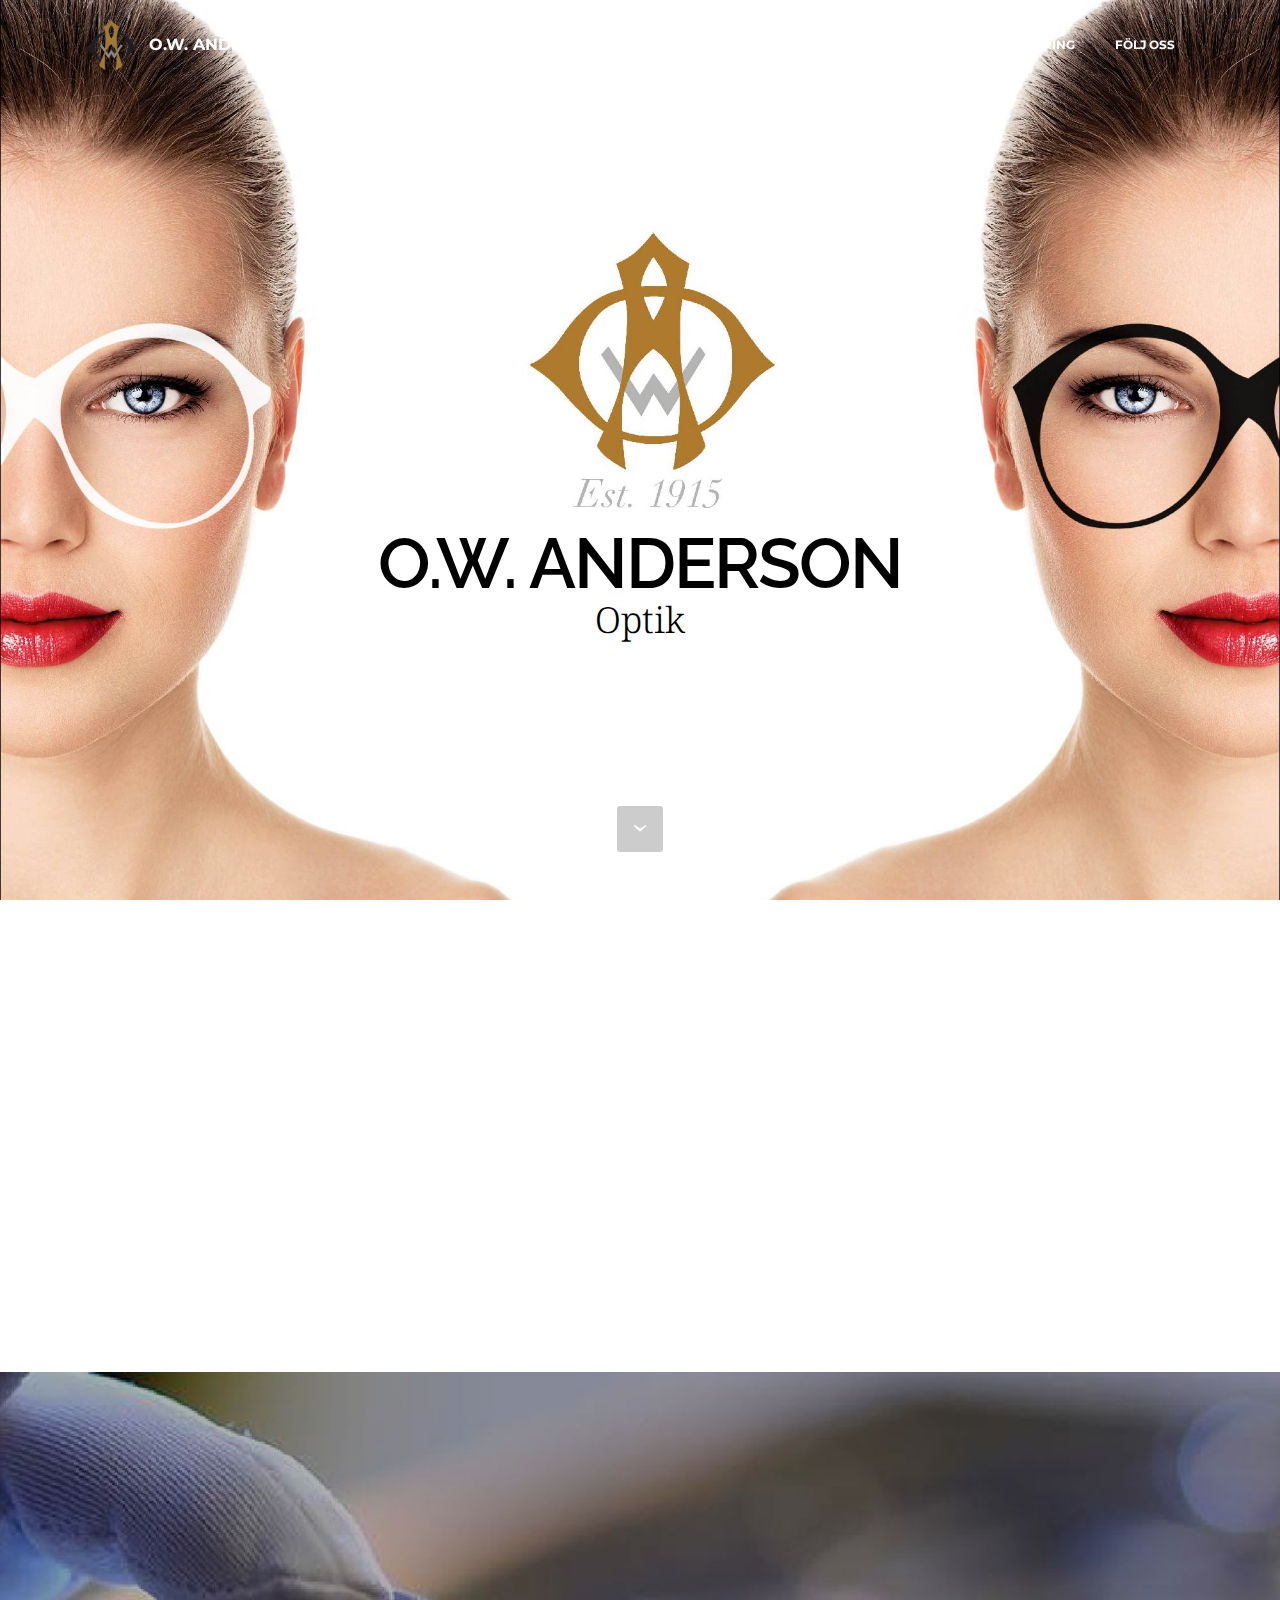
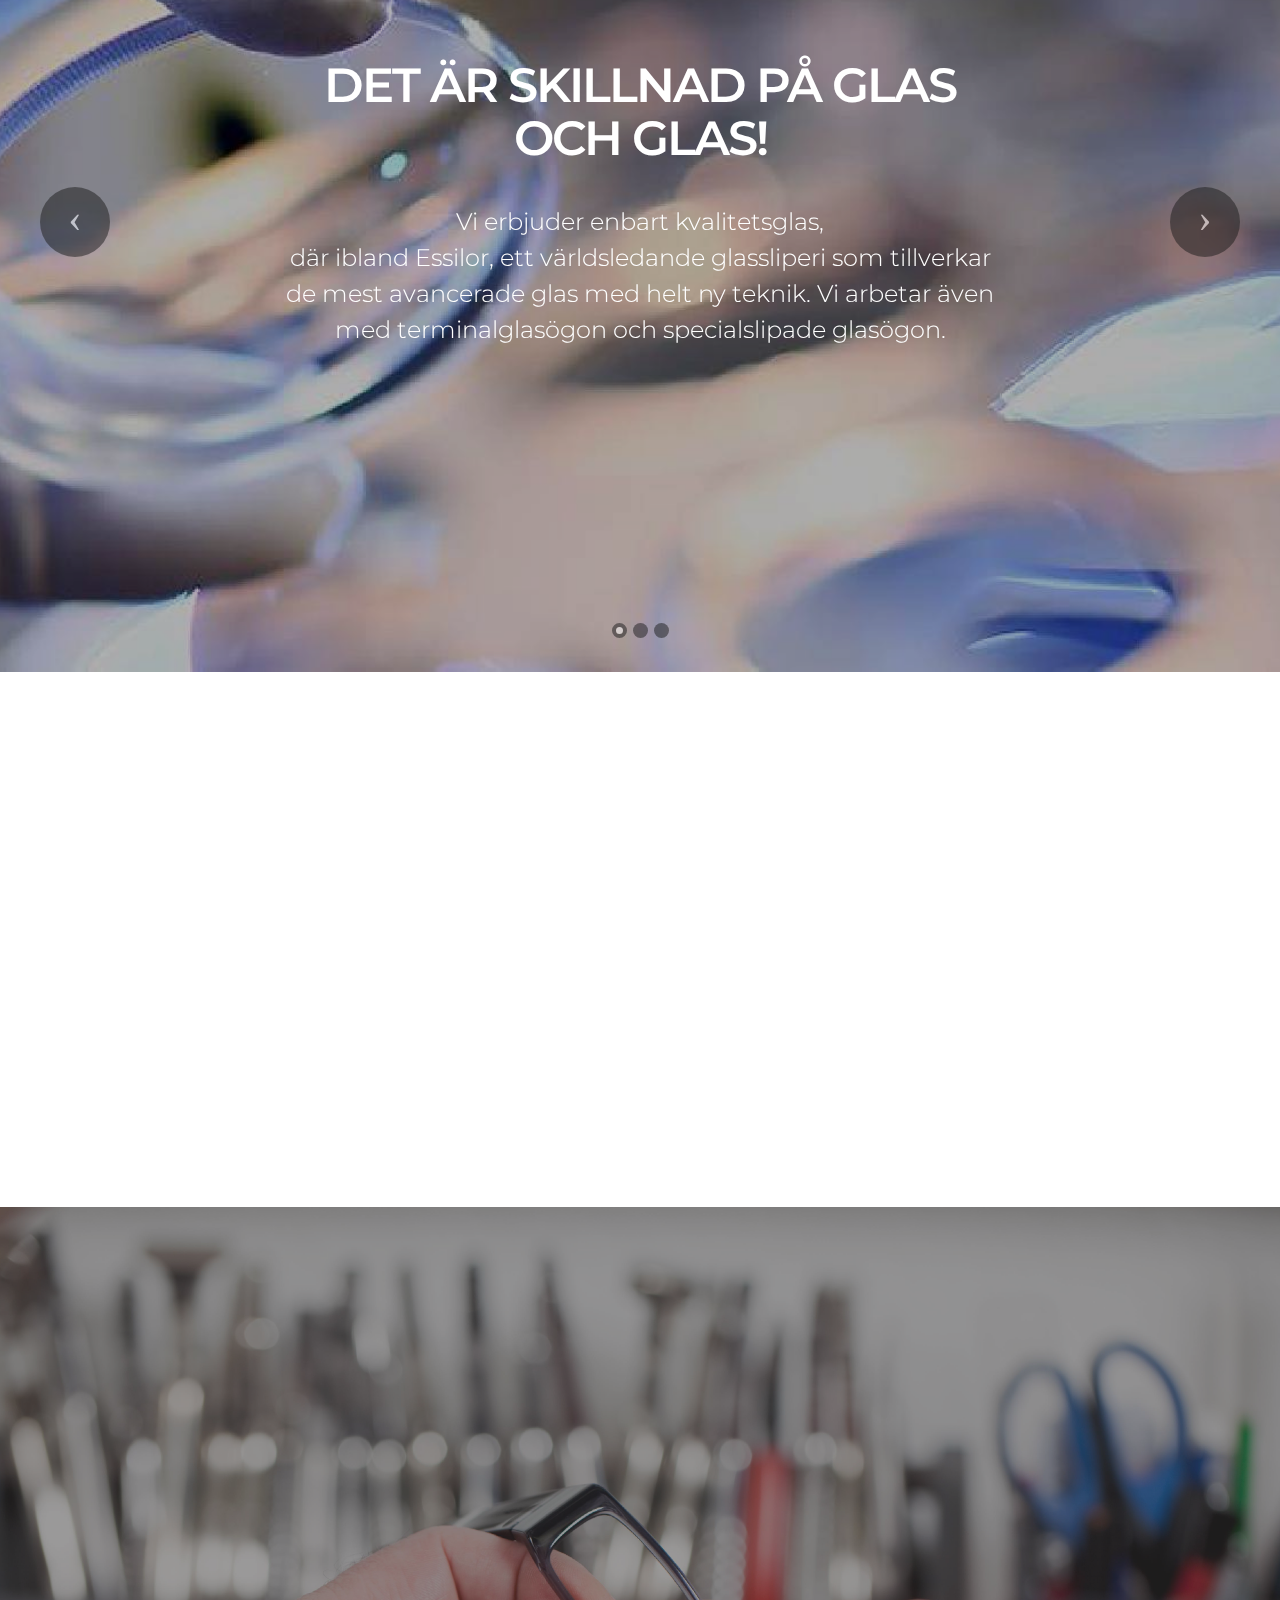
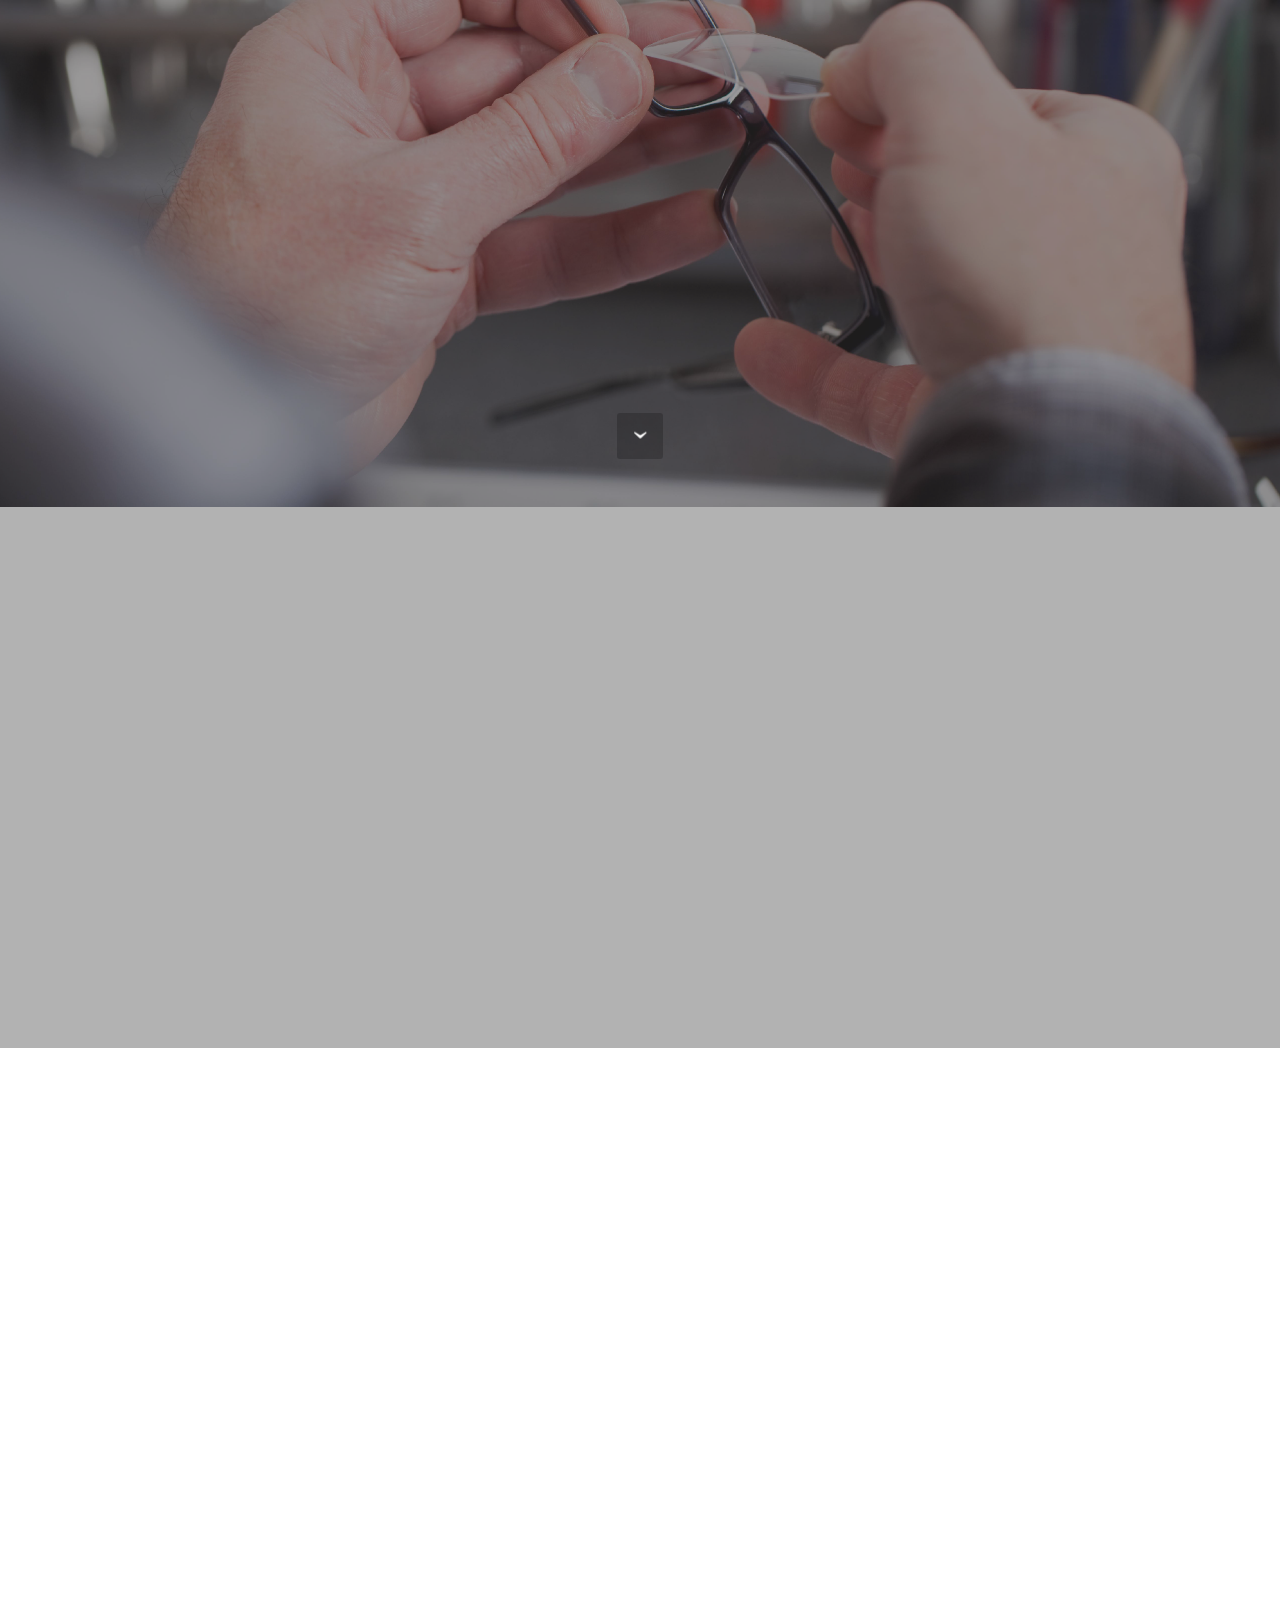
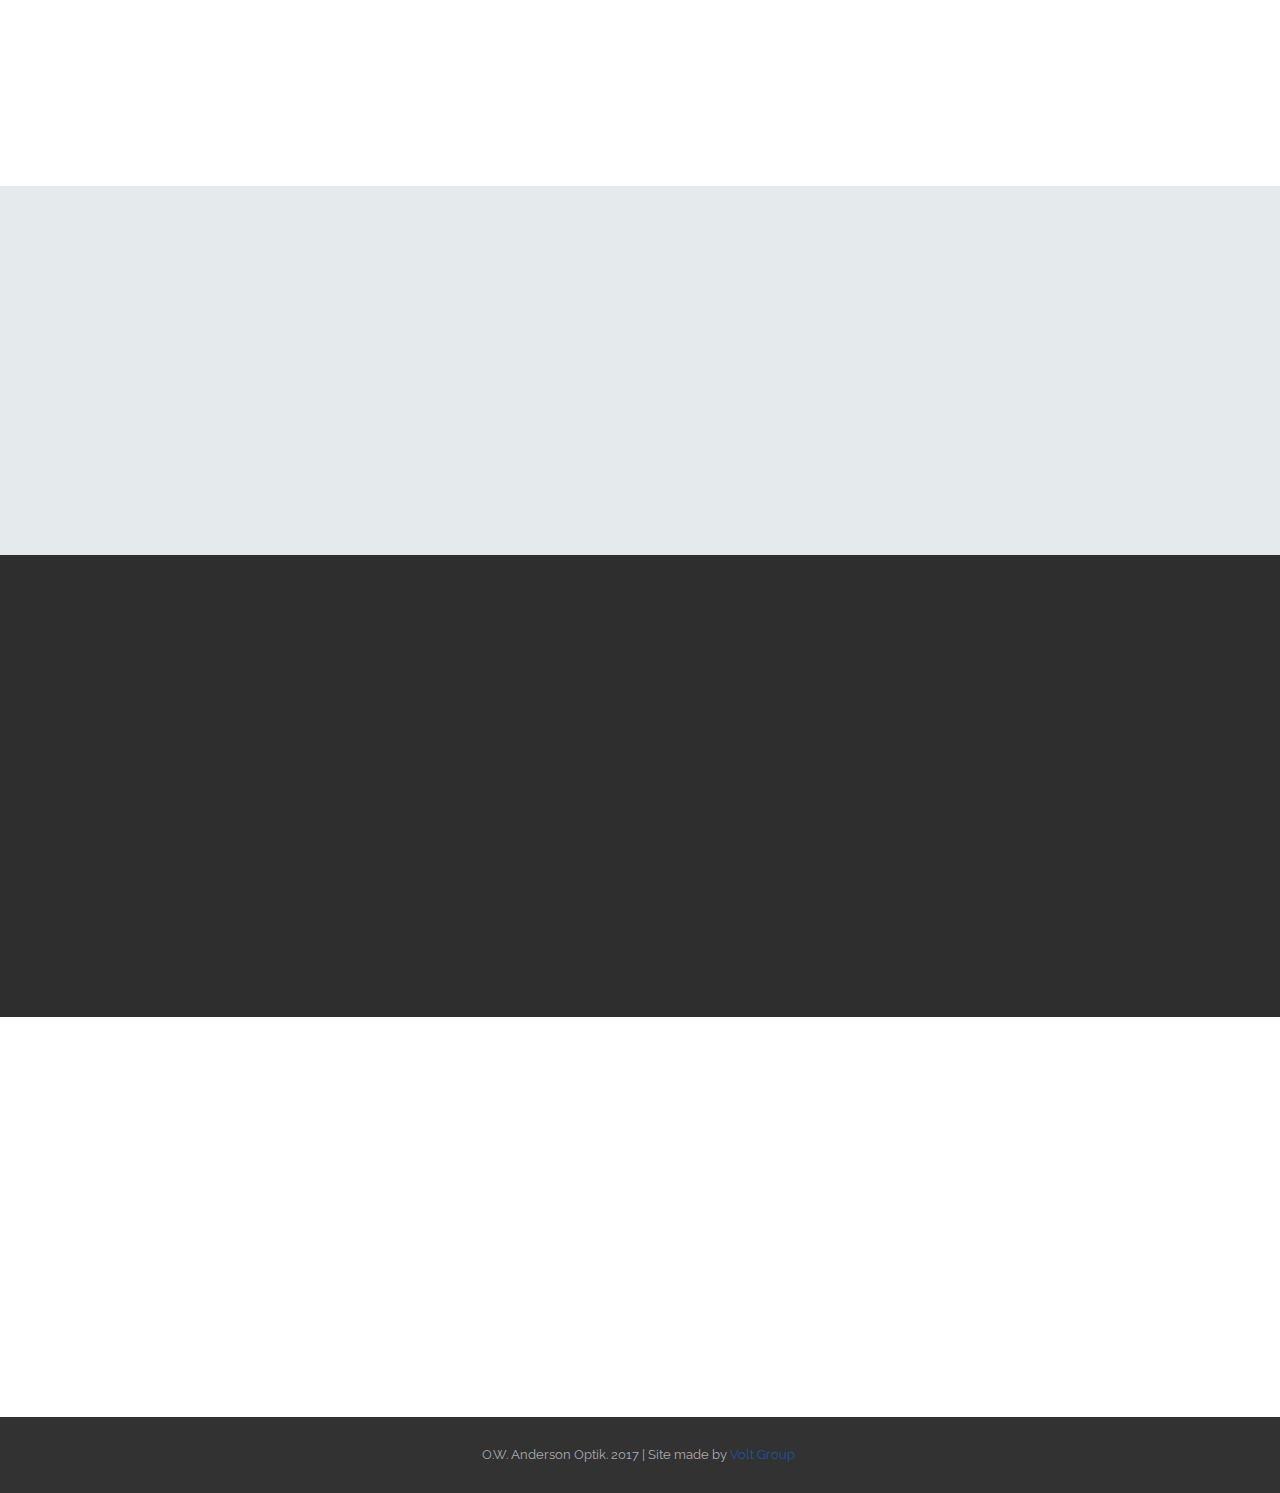
==== commit f70ffacb: "create github pages" ====
--- a/index.html
+++ b/index.html
@@ -45,7 +45,7 @@
                         <div class="hamburger-icon"></div>
                     </button>
 
-                    <ul class="nav-dropdown collapse pull-xs-right nav navbar-nav navbar-toggleable-sm" id="exCollapsingNavbar"><li class="nav-item"><a class="nav-link link" href="https://mobirise.com/">HOME</a></li><li class="nav-item"><a class="nav-link link" href="page1.html">FAQ</a></li><li class="nav-item"><a class="nav-link link" href="index.html#contacts1-7">CONTACT</a></li></ul>
+                    <ul class="nav-dropdown collapse pull-xs-right nav navbar-nav navbar-toggleable-sm" id="exCollapsingNavbar"><li class="nav-item"><a class="nav-link link" href="#top">HEM</a></li><li class="nav-item"><a class="nav-link link" href="index.html#slider-s">TJÄNSTER</a></li><li class="nav-item"><a class="nav-link link" href="index.html#form1-6">KONTAKTA<br></a></li><li class="nav-item"><a class="nav-link link" href="page1.html">FAQ<br></a></li><li class="nav-item"><a class="nav-link link" href="index.html#map1-1h">LOKALISERING</a></li><li class="nav-item"><a class="nav-link link" href="index.html#social-buttons2-5">FÖLJ OSS</a></li></ul>
                     <button hidden="" class="navbar-toggler navbar-close" type="button" data-toggle="collapse" data-target="#exCollapsingNavbar">
                         <div class="close-icon"></div>
                     </button>
@@ -58,7 +58,7 @@
 
 </section>
 
-<section class="engine"><a rel="external" href="https://mobirise.com">https://mobirise.com/</a></section><section class="mbr-section mbr-section-hero mbr-section-full mbr-section-with-arrow mbr-after-navbar" id="header1-f" style="background-image: url(assets/images/est-squashed-2000x1579-19.jpg);">
+<section class="engine"><a rel="external" href="https://mobirise.com">Website Maker</a></section><section class="mbr-section mbr-section-hero mbr-section-full mbr-section-with-arrow mbr-after-navbar" id="header1-f" style="background-image: url(assets/images/est-squashed-2000x1579-19.jpg);">
 
     
 
@@ -146,7 +146,7 @@
                                 <div class="row">
                                     <div class="col-md-8 col-md-offset-2 text-xs-center">
                                         <h2 class="mbr-section-title display-1">DET ÄR SKILLNAD PÅ GLAS OCH GLAS!</h2>
-                                        <p class="mbr-section-lead lead"><br>Vi erbjuder enbart kvalitetsglas,<br>där ibland Essilor, ett världsledande glassliperi som tillverkar de mest avancerade glas med helt ny teknik. Vi arbetar även med terminalglasögon och specialslipade glasögon.<br></p>
+                                        <p class="mbr-section-lead lead"><br><span style="font-style: normal;">Vi erbjuder enbart kvalitetsglas,<br>där ibland Essilor, ett världsledande glassliperi som tillverkar de mest avancerade glas med helt ny teknik. Vi arbetar även med terminalglasögon och specialslipade glasögon.</span><br></p>
 
                                         
                                     </div>
@@ -161,7 +161,7 @@
                                 <div class="row">
                                     <div class="col-md-8 col-md-offset-2 text-xs-center">
                                         <h2 class="mbr-section-title display-1">Bågar</h2>
-                                        <p class="mbr-section-lead lead"><br>Vi letar ständigt efter unika bågar som skiljer sig från mängden, vi hjälper dig att hitta rätt i vårt mycket varierande sortiment. Hos oss hittar du alltid handplockade, och speciella bågar.<br></p>
+                                        <p class="mbr-section-lead lead"><br><span style="font-style: normal;">Vi letar ständigt efter unika bågar som skiljer sig från mängden, vi hjälper dig att hitta rätt i vårt mycket varierande sortiment. Hos oss hittar du alltid handplockade, och speciella bågar.</span><br></p>
 
                                         
                                     </div>
@@ -176,7 +176,7 @@
                                 <div class="row">
                                     <div class="col-md-8 col-md-offset-2 text-xs-center">
                                         <h2 class="mbr-section-title display-1">Kontaktlinser<br></h2>
-                                        <p class="mbr-section-lead lead"><br>Vi arbetar med linser från de stora företagen så som Johnson &amp; Johnson, Bausch and Lomb, Alcon, Cooper Vision, även med tillverkare av speciallinser.&nbsp;</p>
+                                        <p class="mbr-section-lead lead"><br><span style="font-style: normal;">Vi arbetar med linser från de stora företagen så som Johnson &amp; Johnson, Bausch and Lomb, Alcon, Cooper Vision, även med tillverkare av speciallinser.</span>&nbsp;</p>
 
                                         
                                     </div>
@@ -262,7 +262,7 @@
 
     <div class="container">
         <h3 class="mbr-section-title display-2">VÄLKOMMEN IN&nbsp;</h3>
-        <div class="lead"><p>&nbsp;OCH PROVA VARA BAGAR&nbsp;</p></div>
+        <div class="lead"><p>&nbsp;OCH PROVA VÅRA BÅGAR&nbsp;</p></div>
     </div>
 
 </section>
@@ -292,7 +292,7 @@
 
                     <form action="https://mobirise.com/" method="post" data-form-title="Kontakta oss">
 
-                        <input type="hidden" value="EquNt0ScZKKg+72fd6Fotjpe7qJuKo4zgRMwBFoOU5nWxMiPuHJFJTW6TkYsQ1svMek9xxIu/0M87uMrTALaz2dMx0xUyealgEfhwxQHdO4BV1TCokHki5c2M9g60T6r" data-form-email="true">
+                        <input type="hidden" value="WAmfTpAZvzGBV2THLR/AbXaSHeMsZ5fb7xXoKtTXZMk4JZVc0oGQcz4He/Pkrildzuhe6BS1wg9VT99NcXi/ITYz4mw7Moj16p8SjcGZeIN9Pp34JzcUOiNgMF6pullV" data-form-email="true">
 
                         <div class="row row-sm-offset">
 
@@ -340,25 +340,50 @@
         <div class="row">
             <div class="col-md-8 col-md-offset-2 text-xs-center">
                 <h3 class="mbr-section-title display-2">FÖLJ OSS</h3>
-                <div> <a class="btn btn-social" title="Facebook" target="_blank" href="https://www.facebook.com/OW-Anderson-Optik-691251141056036/"><i class="socicon socicon-facebook"></i></a>   <a class="btn btn-social" title="Instagram" target="_blank" href="https://instagram.com/mobirise/"><i class="socicon socicon-instagram"></i></a>      </div>
-            </div>
-        </div>
-    </div>
-</section>
-
-<section class="mbr-section mbr-section-md-padding mbr-footer footer2" id="contacts2-1c" style="background-color: rgb(46, 46, 46); padding-top: 90px; padding-bottom: 60px;">
+                <div> <a class="btn btn-social" title="Facebook" target="_blank" href="https://www.facebook.com/OW-Anderson-Optik-691251141056036/"><i class="socicon socicon-facebook"></i></a>         </div>
+            </div>
+        </div>
+    </div>
+</section>
+
+<section class="mbr-footer footer4 mbr-section mbr-section-md-padding" id="contacts4-1i" style="background-color: rgb(46, 46, 46); padding-top: 90px; padding-bottom: 90px;">
     
     <div class="container">
-        <div class="row">
-            <div class="mbr-footer-content col-xs-12 col-md-3">
-                <p><strong>&nbsp; &nbsp; &nbsp; &nbsp; &nbsp;Addres</strong><br><span style="font-size: 0.875rem; line-height: 1.5;">Ö Boulevarden 44</span><br><span style="font-size: 0.875rem; line-height: 1.5;"><br></span><span style="font-size: 0.875rem; line-height: 1.5;"><br></span>&nbsp; &nbsp; &nbsp;Kristianstad<br><br><font color="#7c7c7c" face="Montserrat, sans-serif" size="3"><span style="letter-spacing: -1px; line-height: 20px;"><strong>&nbsp; &nbsp; &nbsp; &nbsp; &nbsp; </strong></span></font><br><font color="#7c7c7c" face="Montserrat, sans-serif" size="3"><span style="letter-spacing: -1px; line-height: 20px;"><strong>&nbsp; &nbsp;Kontakt</strong></span></font><font color="#7c7c7c" face="Montserrat, sans-serif" size="3"><span style="letter-spacing: -1px; line-height: 20px;"><strong><br></strong></span></font><br>&nbsp; &nbsp; &nbsp; &nbsp;044 21 38 49<br><br></p>
-            </div>
-            <div class="mbr-footer-content col-xs-12 col-md-3"><p></p><p></p></div>
-            <div class="col-xs-12 col-md-6">
-                <div class="mbr-map"><iframe frameborder="0" style="border:0" src="https://www.google.com/maps/embed/v1/place?key=AIzaSyA0Dx_boXQiwvdz8sJHoYeZNVTdoWONYkU&amp;q=place_id:ChIJbcsSo08DVEYRUlCdwszVZ4Y" allowfullscreen=""></iframe></div>
-            </div>
-        </div>
-    </div>
+        <div class="mbr-contacts row">
+            <div class="col-sm-8">
+                <div class="row">
+                    <div class="col-sm-6">
+                        <p><strong>&nbsp;ADRESS</strong><br>Ö Boulevarden 44, Kristianstad<br><br><br><font color="#7c7c7c" face="Montserrat, sans-serif" size="3"><span style="letter-spacing: -1px; line-height: 20px;"><strong>KONTAKTA</strong></span></font><br>E-post: info@owaoptik.se<br>
+Phone: 044 21 38 49<br><br></p>
+                    </div>
+                    <div class="col-sm-6"><p class="mbr-contacts__text"><strong>ÖPPETIDER</strong></p><ul class="mbr-contacts__list"><li><a class="text-white" href="https://mobirise.com/">M</a>ån - Fre 10-18</li><li><a class="text-white" href="https://mobirise.com/mobirise-free-win.zip">L</a>ör 10-14</li><br></ul></div>
+                </div>
+            </div>
+            <div class="col-sm-4" data-form-type="formoid">
+                <div data-form-alert="true">
+                    <div hidden="" data-form-alert-success="true">Tack för att ditt meddelande, vi återkommer så fort vi kan till dig!</div>
+                </div>
+                <form action="https://mobirise.com/" method="post" data-form-title="MESSAGE">
+                    <input type="hidden" value="wUZUrZ5jx27DveDwawEyKMDcOghAqnhwpGYZDa/bLuHh7rlCNfmvKZdhnkEZxHvohPhTXeUPPTqtvs6pm5srA+P3FhJQbA1MemOpJjDdY+t+drjBtLKatEHGqxDSoovm" data-form-email="true">
+                    
+                    <div class="form-group">
+                        <label class="form-control-label" for="contacts4-1i-email">E-post<span class="form-asterisk">*</span></label>
+                        <input type="email" class="form-control input-sm input-inverse" name="email" required="" data-form-field="Email" id="contacts4-1i-email">
+                    </div>
+                    
+                    <div class="form-group">
+                        <label class="form-control-label" for="contacts4-1i-message">Meddelande</label>
+                        <textarea class="form-control input-sm input-inverse" name="message" data-form-field="Message" rows="4" id="contacts4-1i-message"></textarea>
+                    </div>
+                    <div class="mbr-buttons mbr-buttons--right btn-inverse"><button type="submit" class="btn btn-sm btn-black">Sckika</button></div>
+                </form>
+            </div>
+        </div>
+    </div>
+</section>
+
+<section class="mbr-section mbr-section-nopadding" id="map1-1h">
+    <div class="mbr-map"><iframe frameborder="0" style="border:0" src="https://www.google.com/maps/embed/v1/place?key=AIzaSyA0Dx_boXQiwvdz8sJHoYeZNVTdoWONYkU&amp;q=place_id:ChIJbcsSo08DVEYRUlCdwszVZ4Y" allowfullscreen=""></iframe></div>
 </section>
 
 <footer class="mbr-small-footer mbr-section mbr-section-nopadding" id="footer1-8" style="background-color: rgb(50, 50, 50); padding-top: 1.75rem; padding-bottom: 1.75rem;">
--- a/assets/mobirise/css/mbr-additional.css
+++ b/assets/mobirise/css/mbr-additional.css
@@ -1,7 +1,10 @@
 @import url(https://fonts.googleapis.com/css?family=Raleway:400,300,700);
 @import url(https://fonts.googleapis.com/css?family=Droid+Serif:400,700);
 @import url(https://fonts.googleapis.com/css?family=Montserrat:400,700);
+@import url(https://fonts.googleapis.com/css?family=Open+Sans:400,300,700);
 @import url(https://fonts.googleapis.com/css?family=Lora:400,700);
+
+
 
 
 
@@ -518,6 +521,9 @@
 #form1-6 .form-control-label {
   color: #232323;
 }
+#form1-6 SMALL {
+  font-family: 'Raleway', sans-serif;
+}
 #social-buttons2-5 .mbr-section-title,
 #social-buttons2-5 .btn-social {
   color: #232323;
@@ -525,14 +531,11 @@
 #social-buttons2-5 .mbr-section-title {
   color: #ffffff;
 }
-#contacts2-1c STRONG {
-  text-align: center;
-}
-#contacts2-1c P {
-  text-align: left;
-}
-#contacts2-1c UL {
-  text-align: center;
+#contacts4-1i .btn {
+  font-family: 'Open Sans', sans-serif;
+}
+#contacts4-1i UL {
+  color: #ffffff;
 }
 #testimonials4-l .mbr-section-title {
   color: #ffffff;
@@ -599,84 +602,5 @@
 }
 #ext_menu-i .link[aria-expanded="true"],
 #ext_menu-i .dropdown-item[aria-expanded="true"] {
-  color: #3d8eb9!important;
-}
-#contacts1-j P {
-  color: #000000;
-  font-size: 24px;
-}
-#contacts1-j SPAN {
-  font-size: 30px;
-}
-
-#ext_menu-t .hide-buttons .nav-btn {
-  display: none !important;
-}
-#ext_menu-t .navbar-caption {
-  color: #ffffff;
-}
-#ext_menu-t .navbar-toggler {
-  color: #ffffff;
-}
-#ext_menu-t .close-icon::before,
-#ext_menu-t .close-icon::after {
-  background-color: #ffffff;
-}
-#ext_menu-t .link,
-#ext_menu-t .dropdown-item {
-  color: #ffffff;
-}
-#ext_menu-t .link {
-  font-size: 0.75rem;
-}
-#ext_menu-t .dropdown-item,
-#ext_menu-t .nav-dropdown-sm .link {
-  font-size: 0.812rem;
-}
-#ext_menu-t .link:hover,
-#ext_menu-t .dropdown-item:hover,
-#ext_menu-t .link:focus,
-#ext_menu-t .dropdown-item:focus {
-  color: #1855a4;
-}
-#ext_menu-t .link[aria-expanded="true"],
-#ext_menu-t .dropdown-menu {
-  background: #1f5087;
-}
-#ext_menu-t .nav-dropdown-sm .link:focus,
-#ext_menu-t .nav-dropdown-sm .link:hover,
-#ext_menu-t .nav-dropdown-sm .dropdown-item:focus,
-#ext_menu-t .nav-dropdown-sm .dropdown-item:hover {
-  background: #2662a4!important;
-}
-#ext_menu-t .navbar,
-#ext_menu-t .nav-dropdown-sm,
-#ext_menu-t .nav-dropdown-sm .link[aria-expanded="true"],
-#ext_menu-t .nav-dropdown-sm .dropdown-menu {
-  background: #2969b0;
-}
-#ext_menu-t .bg-color.transparent .link {
-  color: #ffffff;
-  transition: none;
-}
-#ext_menu-t .bg-color.transparent.opened .link {
-  transition: color 0.2s ease-in-out;
-}
-#ext_menu-t .bg-color.transparent.opened .link:hover,
-#ext_menu-t .bg-color.transparent.opened .link:focus {
-  color: #1855a4;
-}
-#ext_menu-t .link[aria-expanded="true"],
-#ext_menu-t .dropdown-item[aria-expanded="true"] {
-  color: #3d8eb9!important;
-}
-#header1-w .mbr-section-lead {
-  font-family: 'Montserrat', sans-serif;
-}
-#contacts1-u P {
-  color: #000000;
-  font-size: 24px;
-}
-#contacts1-u SPAN {
-  font-size: 30px;
-}
+  color: #1855a4!important;
+}
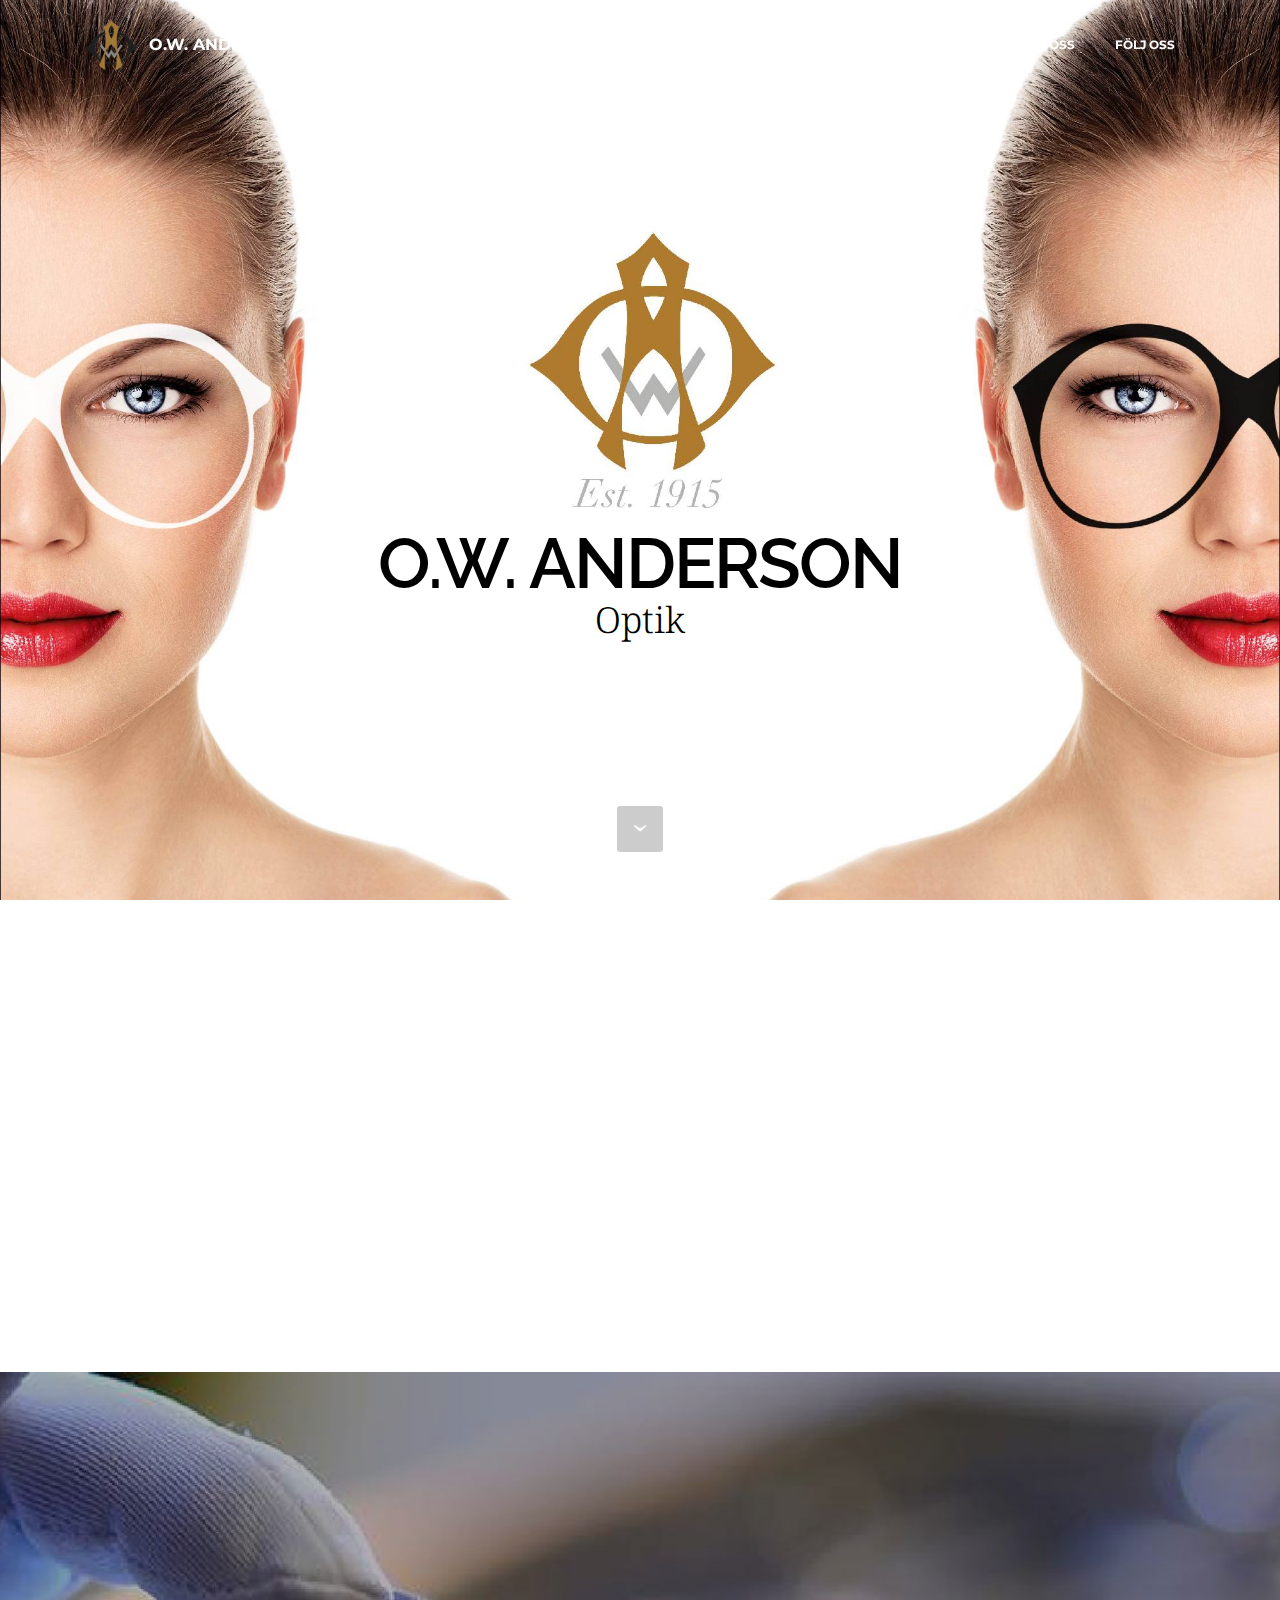
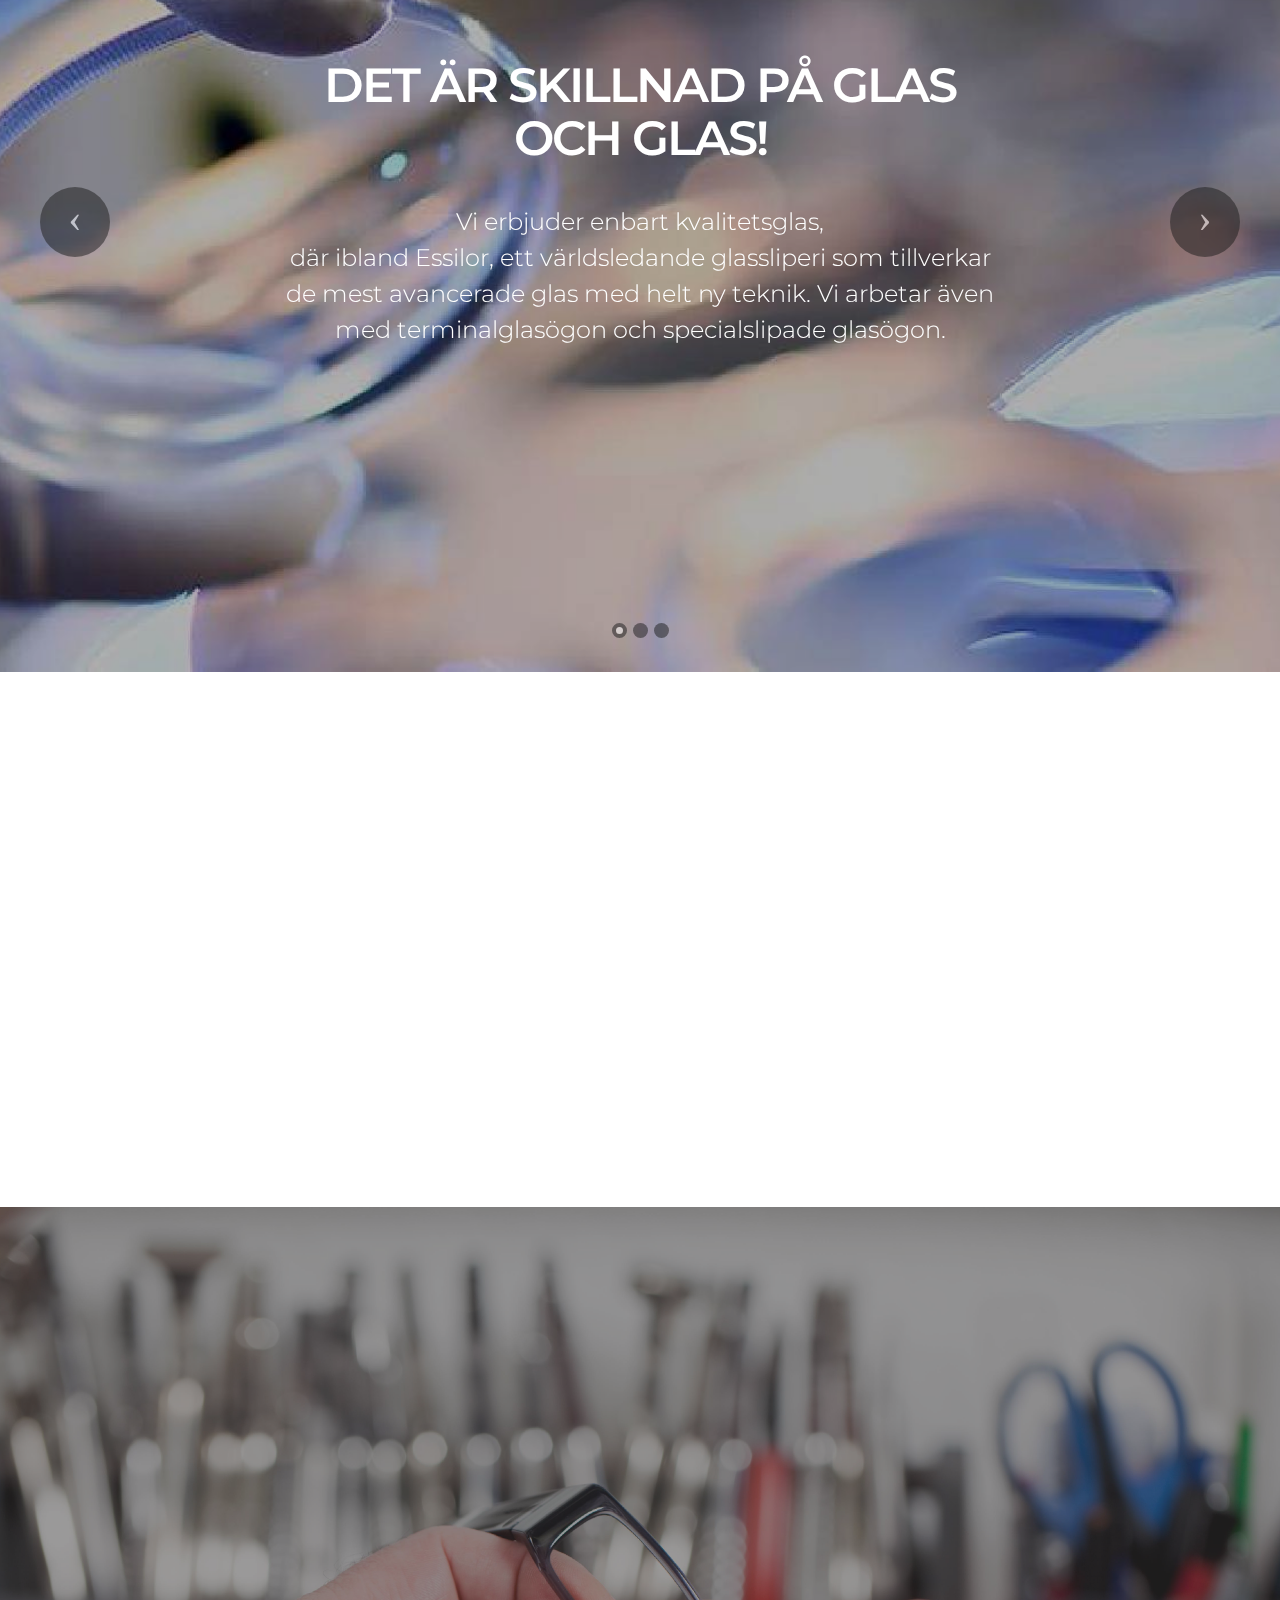
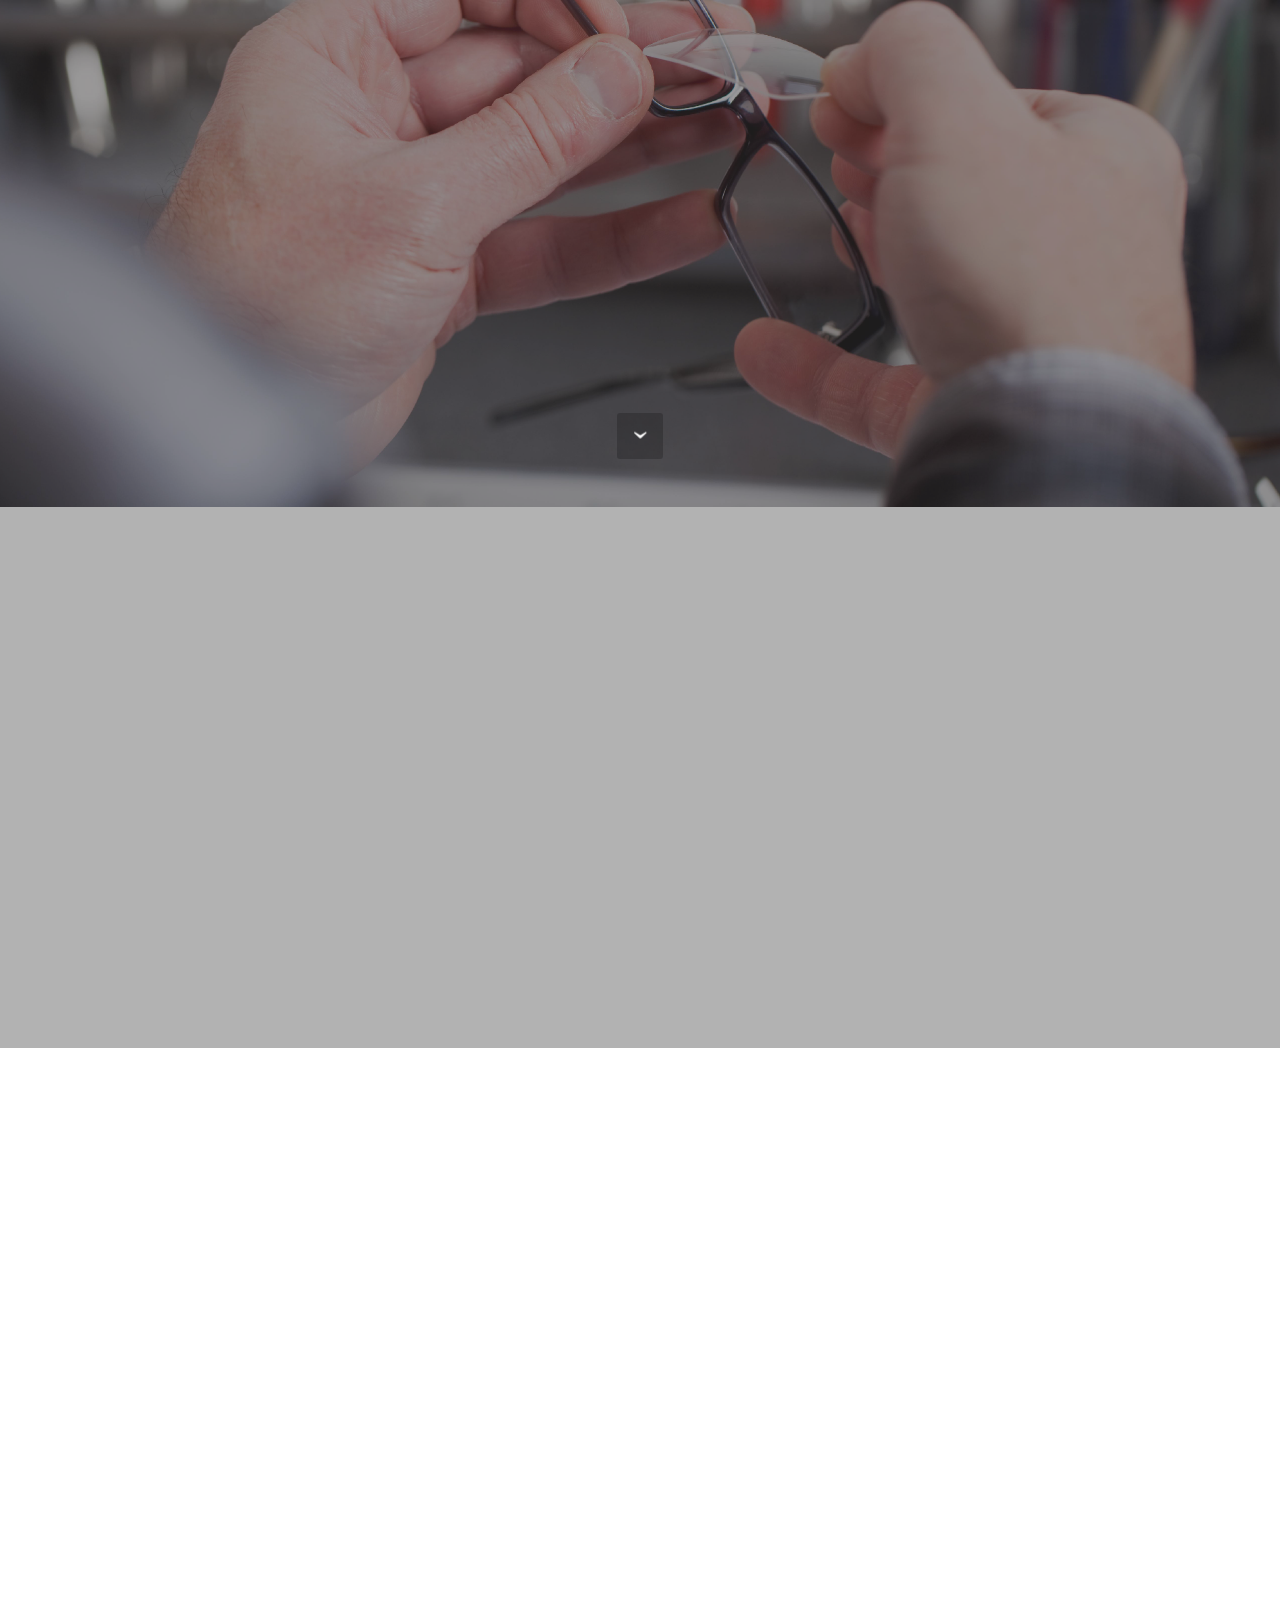
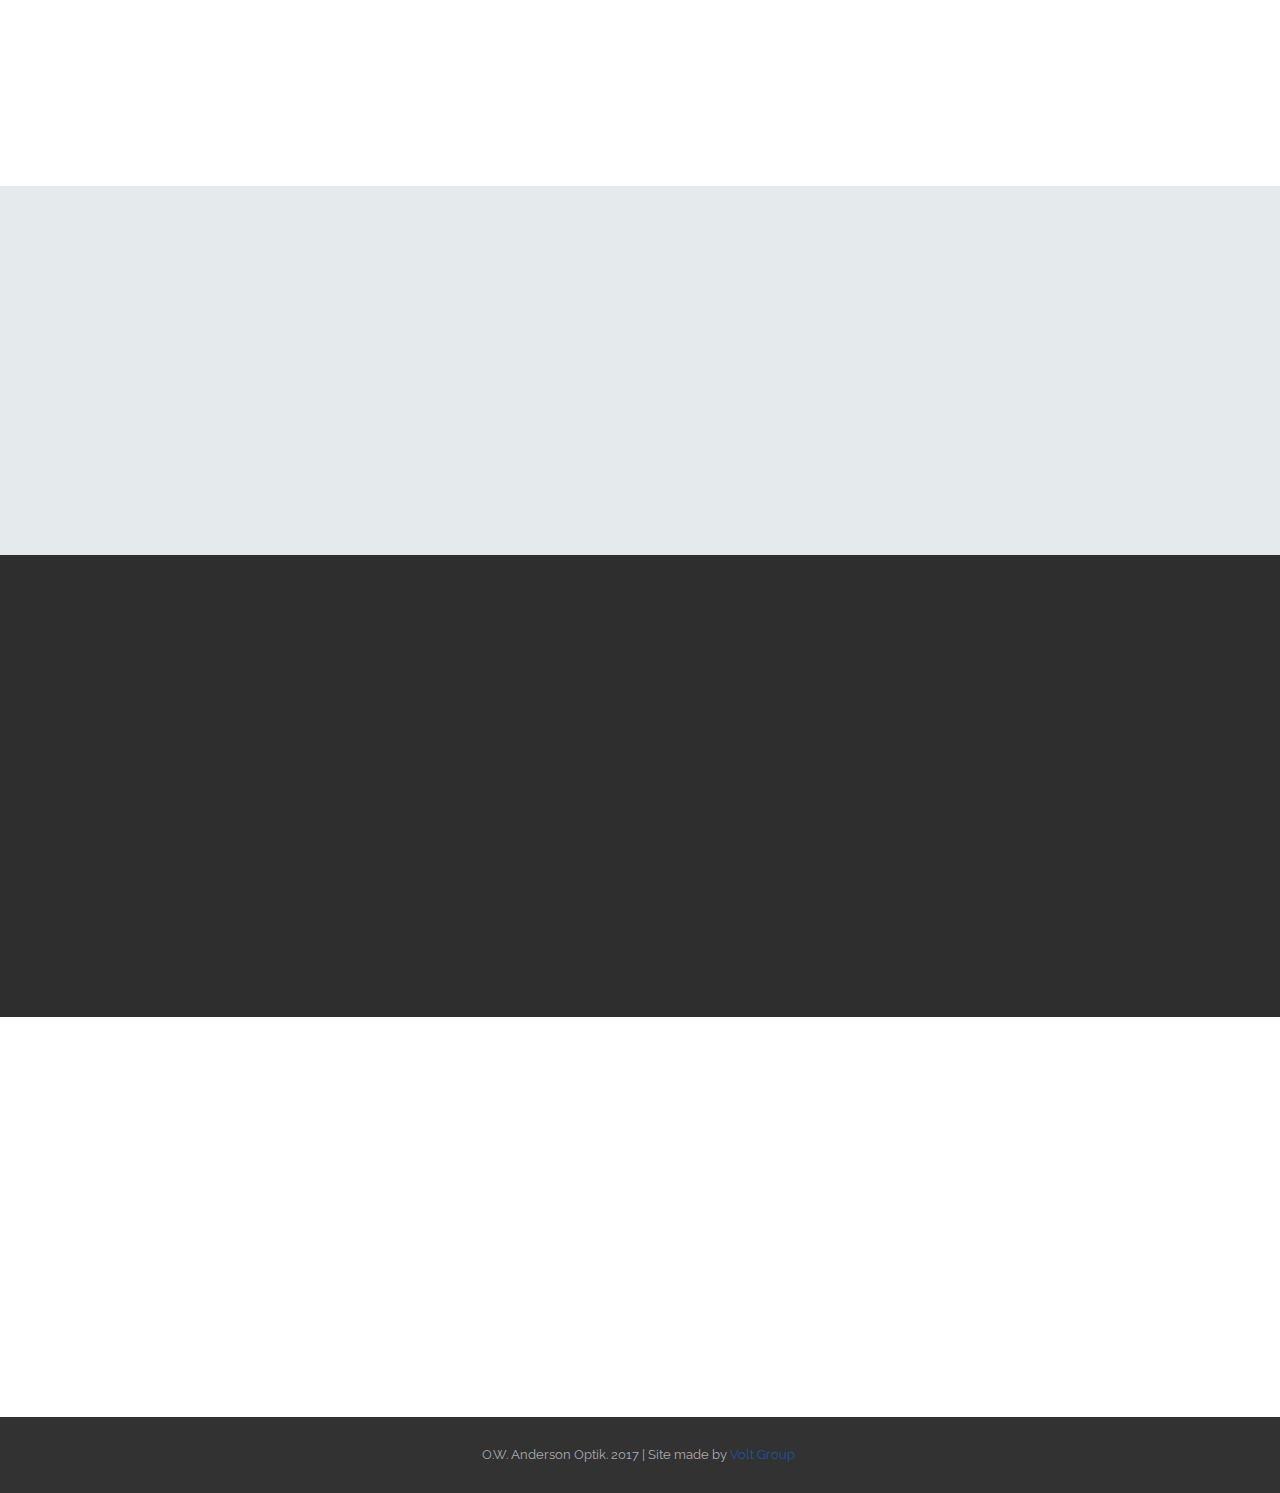
==== commit 8fa7c273: "create github pages" ====
--- a/index.html
+++ b/index.html
@@ -45,7 +45,7 @@
                         <div class="hamburger-icon"></div>
                     </button>
 
-                    <ul class="nav-dropdown collapse pull-xs-right nav navbar-nav navbar-toggleable-sm" id="exCollapsingNavbar"><li class="nav-item"><a class="nav-link link" href="#top">HEM</a></li><li class="nav-item"><a class="nav-link link" href="index.html#slider-s">TJÄNSTER</a></li><li class="nav-item"><a class="nav-link link" href="index.html#form1-6">KONTAKTA<br></a></li><li class="nav-item"><a class="nav-link link" href="page1.html">FAQ<br></a></li><li class="nav-item"><a class="nav-link link" href="index.html#map1-1h">LOKALISERING</a></li><li class="nav-item"><a class="nav-link link" href="index.html#social-buttons2-5">FÖLJ OSS</a></li></ul>
+                    <ul class="nav-dropdown collapse pull-xs-right nav navbar-nav navbar-toggleable-sm" id="exCollapsingNavbar"><li class="nav-item"><a class="nav-link link" href="#top">HEM</a></li><li class="nav-item"><a class="nav-link link" href="index.html#slider-s">TJÄNSTER</a></li><li class="nav-item"><a class="nav-link link" href="index.html#form1-6">KONTAKTA<br></a></li><li class="nav-item"><a class="nav-link link" href="page1.html">FAQ<br></a></li><li class="nav-item"><a class="nav-link link" href="index.html#map1-1h">HITTA OSS</a></li><li class="nav-item"><a class="nav-link link" href="index.html#social-buttons2-5">FÖLJ OSS</a></li></ul>
                     <button hidden="" class="navbar-toggler navbar-close" type="button" data-toggle="collapse" data-target="#exCollapsingNavbar">
                         <div class="close-icon"></div>
                     </button>
@@ -58,7 +58,7 @@
 
 </section>
 
-<section class="engine"><a rel="external" href="https://mobirise.com">Website Maker</a></section><section class="mbr-section mbr-section-hero mbr-section-full mbr-section-with-arrow mbr-after-navbar" id="header1-f" style="background-image: url(assets/images/est-squashed-2000x1579-19.jpg);">
+<section class="engine"><a rel="external" href="https://mobirise.com">Site Generator</a></section><section class="mbr-section mbr-section-hero mbr-section-full mbr-section-with-arrow mbr-after-navbar" id="header1-f" style="background-image: url(assets/images/est-squashed-2000x1579-19.jpg);">
 
     
 
@@ -292,7 +292,7 @@
 
                     <form action="https://mobirise.com/" method="post" data-form-title="Kontakta oss">
 
-                        <input type="hidden" value="WAmfTpAZvzGBV2THLR/AbXaSHeMsZ5fb7xXoKtTXZMk4JZVc0oGQcz4He/Pkrildzuhe6BS1wg9VT99NcXi/ITYz4mw7Moj16p8SjcGZeIN9Pp34JzcUOiNgMF6pullV" data-form-email="true">
+                        <input type="hidden" value="ppCRBdtdXy+ZC5wrFQzeVJmXWjBX4ZH+t//DZCzGxQ+Zdf8PWadnAntHgqiIXX9fzWH9wJWpzbg8ypB3zC9RAPKFmCB4AmNjtIuerMrINIIAP9cCExKVxvp3ppxKVFLx" data-form-email="true">
 
                         <div class="row row-sm-offset">
 
@@ -356,7 +356,7 @@
                         <p><strong>&nbsp;ADRESS</strong><br>Ö Boulevarden 44, Kristianstad<br><br><br><font color="#7c7c7c" face="Montserrat, sans-serif" size="3"><span style="letter-spacing: -1px; line-height: 20px;"><strong>KONTAKTA</strong></span></font><br>E-post: info@owaoptik.se<br>
 Phone: 044 21 38 49<br><br></p>
                     </div>
-                    <div class="col-sm-6"><p class="mbr-contacts__text"><strong>ÖPPETIDER</strong></p><ul class="mbr-contacts__list"><li><a class="text-white" href="https://mobirise.com/">M</a>ån - Fre 10-18</li><li><a class="text-white" href="https://mobirise.com/mobirise-free-win.zip">L</a>ör 10-14</li><br></ul></div>
+                    <div class="col-sm-6"><p class="mbr-contacts__text"><strong>ÖPPETIDER</strong></p><ul class="mbr-contacts__list"><li>Mån - Fre 10-18</li><li>Lör 10-14</li><br></ul></div>
                 </div>
             </div>
             <div class="col-sm-4" data-form-type="formoid">
@@ -364,7 +364,7 @@
                     <div hidden="" data-form-alert-success="true">Tack för att ditt meddelande, vi återkommer så fort vi kan till dig!</div>
                 </div>
                 <form action="https://mobirise.com/" method="post" data-form-title="MESSAGE">
-                    <input type="hidden" value="wUZUrZ5jx27DveDwawEyKMDcOghAqnhwpGYZDa/bLuHh7rlCNfmvKZdhnkEZxHvohPhTXeUPPTqtvs6pm5srA+P3FhJQbA1MemOpJjDdY+t+drjBtLKatEHGqxDSoovm" data-form-email="true">
+                    <input type="hidden" value="kPL1rIkovJnBx3uVV9Pu+mGXBVec5MxXbnGa9JFxZ822FmQ0aakYRHnj8a2A1POC0hAhQTgjtQ2SaHQjrivAH1bfusNVJO+FHuOn/hJw6bMjxXiQ+0ro8PQHUf4O4hbA" data-form-email="true">
                     
                     <div class="form-group">
                         <label class="form-control-label" for="contacts4-1i-email">E-post<span class="form-asterisk">*</span></label>
@@ -375,7 +375,7 @@
                         <label class="form-control-label" for="contacts4-1i-message">Meddelande</label>
                         <textarea class="form-control input-sm input-inverse" name="message" data-form-field="Message" rows="4" id="contacts4-1i-message"></textarea>
                     </div>
-                    <div class="mbr-buttons mbr-buttons--right btn-inverse"><button type="submit" class="btn btn-sm btn-black">Sckika</button></div>
+                    <div class="mbr-buttons mbr-buttons--right btn-inverse"><button type="submit" class="btn btn-sm btn-black">Skicka</button></div>
                 </form>
             </div>
         </div>
